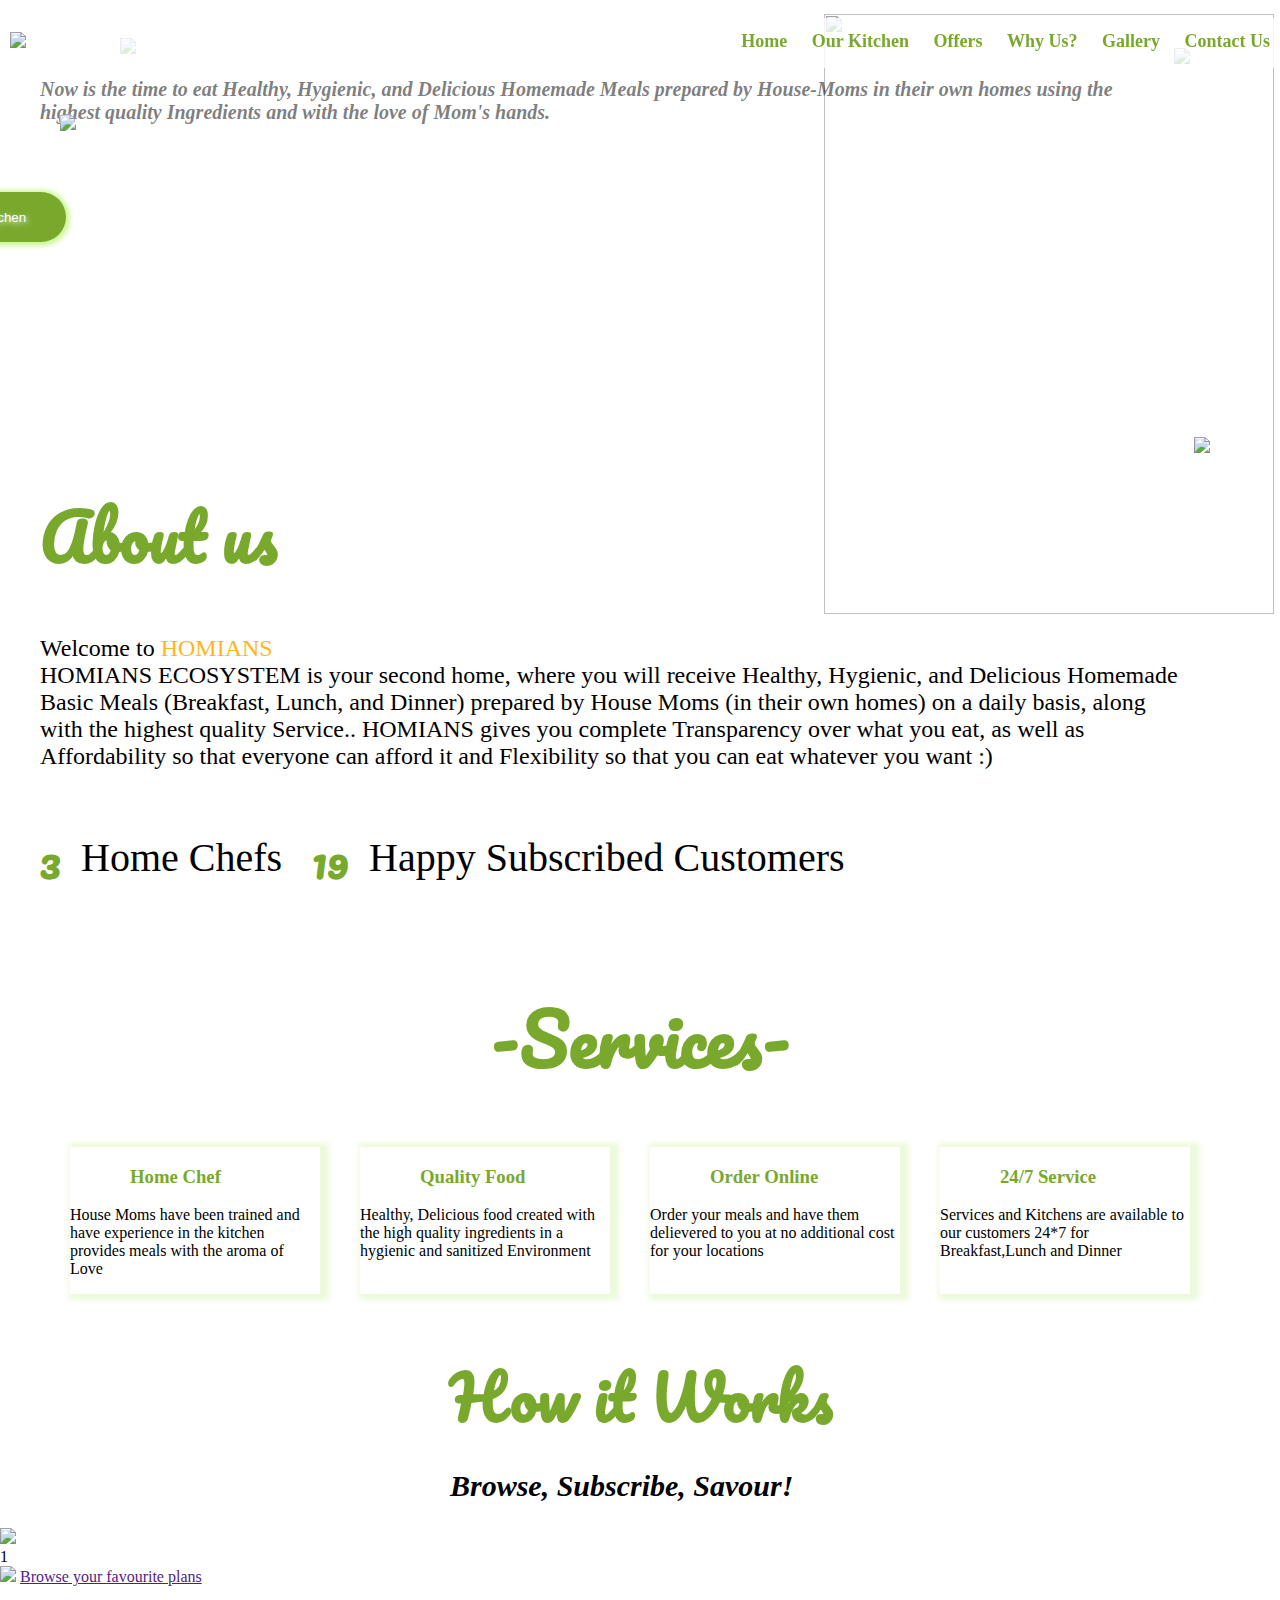
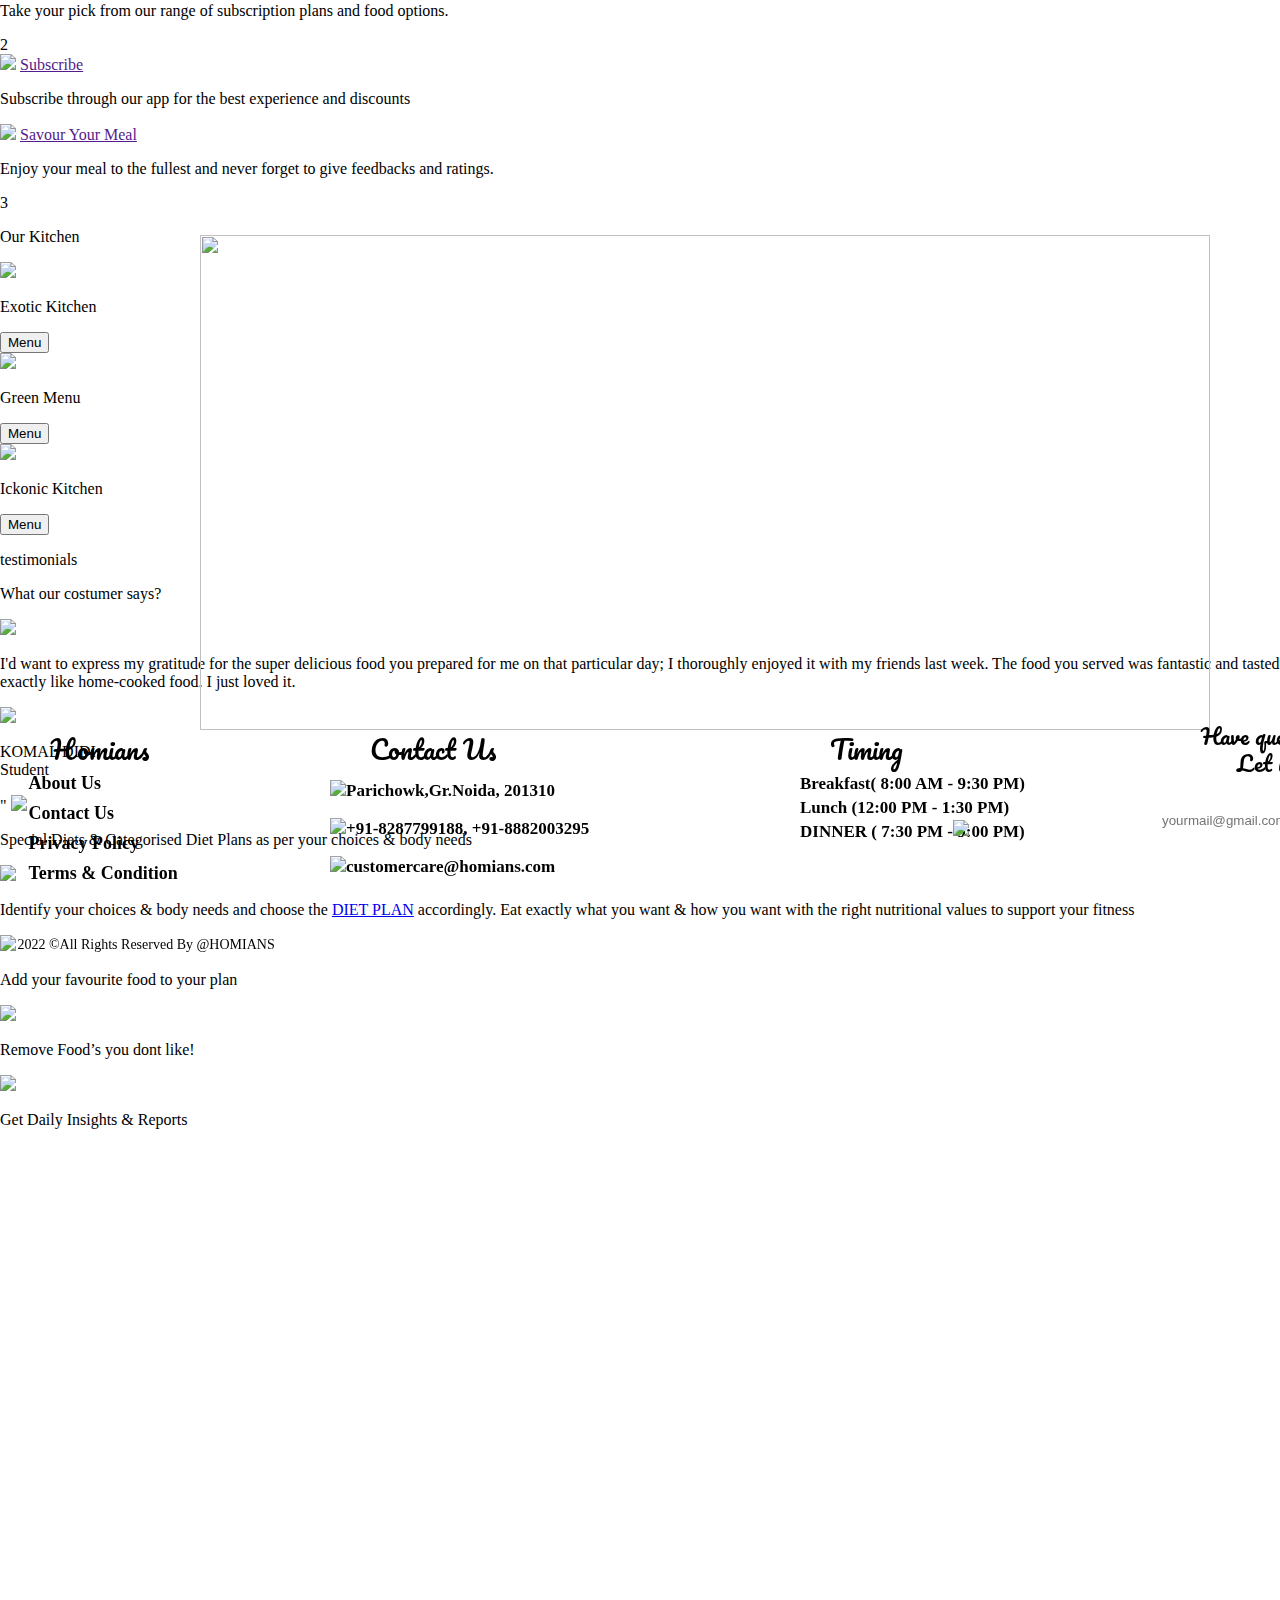
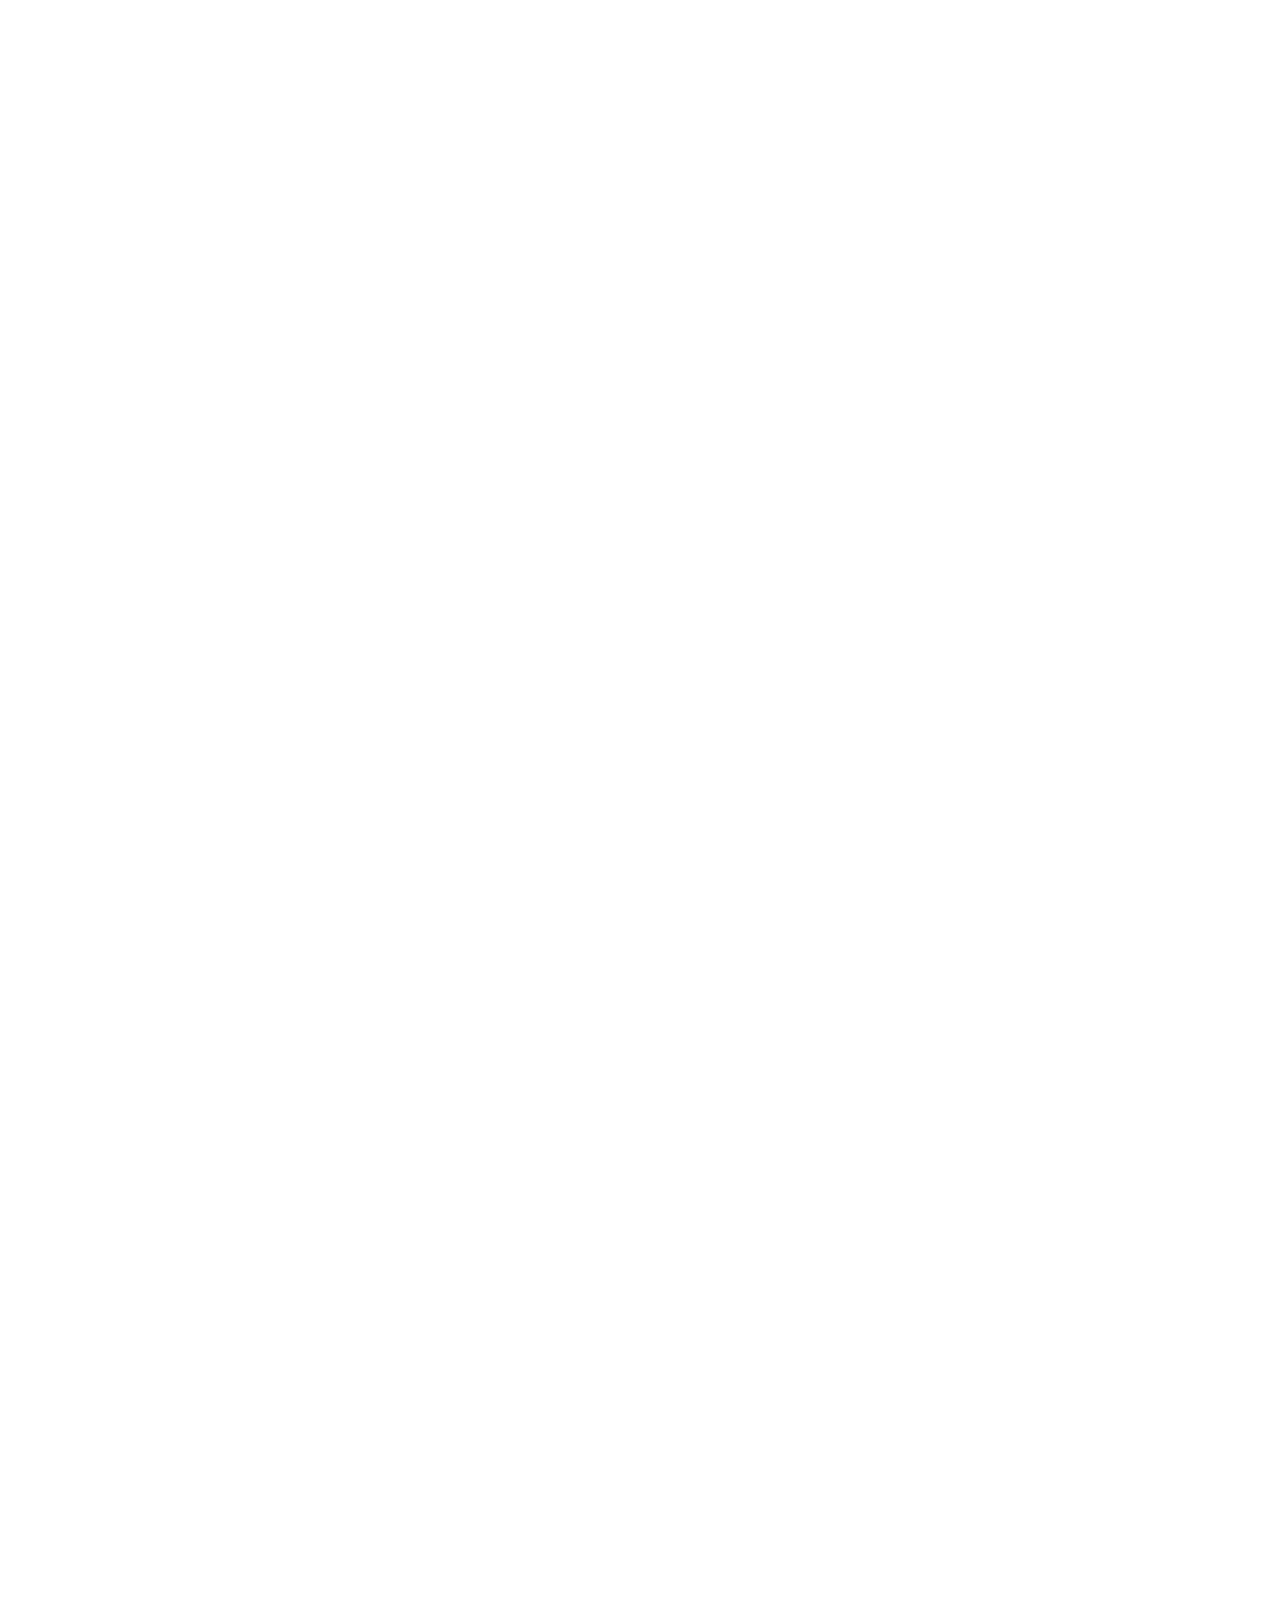
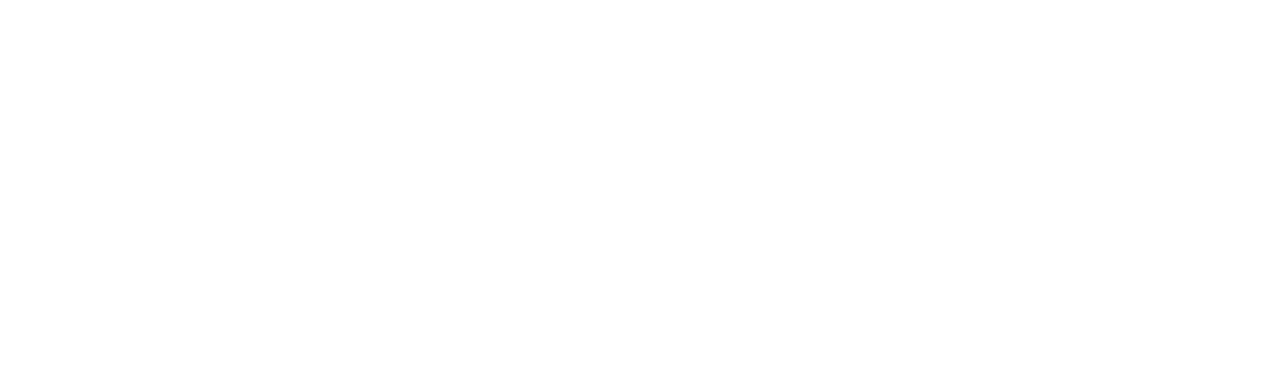
==== index.html @ 50f42006 "Merged gallery and contact us page" ====
<!DOCTYPE html>
<html lang="en">
<head>
    <meta charset="UTF-8">
    <meta http-equiv="X-UA-Compatible" content="IE=edge">
    <meta name="viewport" content="width=device-width, initial-scale=1.0">
    <script src="script.js"></script>
    <link rel="stylesheet" href="style.css">
    <link href='https://fonts.googleapis.com/css?family=Pacifico' rel='stylesheet'>
    
    <title>Document</title>
</head>
<img>
    <div class="nav">
        <input type="checkbox" id="nav-check">
        <div class="nav-header">
          <div class="nav-title">
            <img class="logo" src="https://cdn.discordapp.com/attachments/891025496601661504/963850151984767036/unknown.png"></img>
          </div>
        </div>
        <div class="nav-btn">
          <!-- <label for="nav-check">
            <span></span>
            <span></span>
            <span></span>
          </label> -->
        </div>
        
        <div class="nav-links">
          <a href="index.html" target="">Home</a>
          <a href="" target="">Our Kitchen</a>
          <a href="offer.html" target="">Offers</a>
          <a href="" target="">Why Us?</a>
          <a href="gallery.html" target="">Gallery</a>
          <a href="contact_us.html" target="">Contact Us</a>
        </div>
      </div>
      <div class="parent">
          <div class=""left_child>
          <img class="big_logo" src="https://cdn.discordapp.com/attachments/891025496601661504/963850075828805732/unknown.png"></img>
          <p class="description">Now is the time to eat Healthy, Hygienic, and Delicious Homemade Meals prepared by House-Moms in their own homes using the highest quality Ingredients and with the love of Mom's hands.
        </p>
        <div class="group">
           
          
            <img class="food" src="https://cdn.discordapp.com/attachments/891025496601661504/964005745538510929/unknown.png"></img>
            <button class="btn1">Our Kitchen</button>
        </div>
          </div>
          <div class="right_child">
              
              
              <img class="green_img" src="https://cdn.discordapp.com/attachments/891025496601661504/964016877691097148/unknown.png"></img>
              <img class="rotate" src="https://cdn.discordapp.com/attachments/891025496601661504/964003401044221972/unknown.png" ></img>
            </div>

      </div>
      <div class="about_us">
          <div class="about_us_desc">
              <h1 class="heading_about">About us </h1>
              <p class="about_description">Welcome to <span class="name">HOMIANS</span><br>
                HOMIANS ECOSYSTEM is your second home, where you will receive Healthy, Hygienic, and Delicious Homemade Basic Meals (Breakfast, Lunch, and Dinner) prepared by House Moms (in their own homes) on a daily basis, along with the highest quality Service..
                
                HOMIANS gives you complete Transparency over what you eat, as well as Affordability so that everyone can afford it and Flexibility so that you can eat whatever you want :)</p>
          </div>
          <div class="img_about">
              <img class="image_about" src="https://cdn.discordapp.com/attachments/891025496601661504/964046903027335189/unknown.png"></img>
          </div>
      </div>
      <div class="row">
          <h2 id="count1" class="chef_count">20</h2>
          <p class="chef">Home Chefs</p>

          <h2 id="count2" class="customer_count">200</h2>
          <p class="customer">Happy Subscribed Customers</p>
      </div>
      <div class="row2">
          <h1 class="service">-Services-</h1>
          
      </div>
      <div class="card_parent">
            <div class="card1"> 
                <h3 class="home_chef">Home Chef</h3>
                <p class="home_chef_description">House Moms have been trained and have experience in the kitchen provides meals with the aroma of Love</p>
            </div>
            <div class="card2">
                <h3 class="quality_food">Quality Food</h3>
                <p class="quality_food_description">Healthy, Delicious food created with the high quality ingredients in a hygienic and sanitized Environment</p>
            </div>            
            <div class="card3">
                <h3 class="order_online">Order Online</h3>
                <p class="order_online_description">Order your meals and have them delievered to you at no additional cost for your locations</p>
            </div>            
            <div class="card4">
                <h3 class="services">24/7 Service</h3>
                <p class="quality_food_description">Services and Kitchens are available  to our customers 24*7 for 
                    Breakfast,Lunch and Dinner</p>
            </div>                  
      </div>
      <div class="hello"><h2 class="work">How it Works</h2></div>
      <h2 class="browse">Browse, Subscribe, Savour!</h2>
      <img class="fruit-img" src="https://cdn.discordapp.com/attachments/891025496601661504/964244049169113139/unknown.png"></img>
      <div class="rectangle10">
        
          <div class="ellipse1"><span class="one">1</span></div>
          
          <img class="rect1-img" src="https://cdn.discordapp.com/attachments/891025496601661504/964245580786311228/unknown.png"></img> 
          <a  href='' class="fav-plans">Browse your favourite plans</a>
          <p class="fav-plans-para">Take your pick from our range of subscription plans and food options.</p>
      </div>
      <div class="rectangle11">
        
        <div class="ellipse2"><span class="two">2</span></div>
        <img class="rect1-img" src="https://cdn.discordapp.com/attachments/891025496601661504/964252085447180298/unknown.png"></img> 
        <a  href='' class="fav-plans">Subscribe</a>
        <p class="fav-plans-para">Subscribe through our app for the best experience and discounts</p>
    </div>
    <div class="rectangle12">
      <img class="rect1-img" src="https://cdn.discordapp.com/attachments/891025496601661504/964199129142140968/unknown.png"></img> 
      <a  href='' class="fav-plans">Savour Your Meal</a>
      <p class="fav-plans-para">Enjoy your meal to the fullest and never forget to give feedbacks and ratings.</p>
      <div class="ellipse3"><span class="three">3</span></div>
    
  </div>
    
</div>
    <div class="kit">
      <div class="heading_kit">
        <p>Our Kitchen</p>
    </div>
     <div class="rectangle15">
      <img class='rect15-img' src="https://cdn.discordapp.com/attachments/891025496601661504/964583528207626330/unknown.png"> </img>
      <p class="rect-abt">Exotic Kitchen</p>
      <button class="menu-bt"><span>Menu</span> </button>
    
    </div>
    <div class="rectangle16">
      <img class='rect15-img' src="https://cdn.discordapp.com/attachments/891025496601661504/964587311255945286/unknown.png"> </img>
      <p class="rect-abt">Green Menu</p>
      <button class="menu-bt"><span>Menu</span> </button>
    </div>
    <div class="rectangle17">
      <img class='rect15-img' src="https://cdn.discordapp.com/attachments/891025496601661504/964587683399741500/unknown.png"> </img>
      <p class="rect-abt">Ickonic Kitchen</p>
      <button class="menu-bt"><span>Menu</span> </button>
    </div>
    <p class="testimonials">testimonials</p>
    <p class="reviews">What our costumer says?</p>
    <img class="half__img1" src="https://cdn.discordapp.com/attachments/891025496601661504/966757407197921311/unknown.png"></img> 

    <span class="review__box1">
      <!-- hello -->
  </span>
    <span class="review__box2">
      <p class="review1">I'd want to express my gratitude for the super delicious food you prepared for me on that particular day; I thoroughly enjoyed it with my friends last week. The food you served was fantastic and tasted exactly like home-cooked  food. I just loved it.</p>
      <img class="costumer__img" src="https://cdn.discordapp.com/attachments/891025496601661504/966770820645027930/unknown.png"></img> 
      <p class="customer__name">KOMAL DIDI <br>
      <span class="designation__customer"> Student</span>
      </p>
  </span>
  <span class="review__inside">"</span>
    <img class="half__img2" src="https://cdn.discordapp.com/attachments/891025496601661504/966760125241131111/unknown.png"></img> 
    <div class="row__pu">
      <p class="special_diet">Special Diets & 
        Categorised Diet Plans as per your choices & body needs
        
         </p>
         
         <img class="mohit__skipping" src="https://cdn.discordapp.com/attachments/891025496601661504/966777775556018206/unknown.png"></img> 
        </div>
    </div>
    <p class="special_diet_content">
      Identify your choices & body needs and choose the <a href="www.google.com">DIET PLAN</a> accordingly. Eat exactly what you want & how you want with the right nutritional values to support your fitness 
      
     </p>
     <div class="special__diet__boxes">
    <div class="fav__box">
      <img class="favbox__img" src="https://cdn.discordapp.com/attachments/891025496601661504/966792538235219978/unknown.png"></img> 
      <p class="favbox_para">Add your favourite food to your plan</p>
    </div>
    <div class="fav__box">
      <img class="favbox__img" src="https://cdn.discordapp.com/attachments/891025496601661504/966795696336429127/unknown.png"></img> 
      <p class="favbox_para">Remove Food’s you dont like!</p>
    </div>
    <div class="fav__box">
      <img class="favbox__img" src="https://cdn.discordapp.com/attachments/891025496601661504/966795629252706394/unknown.png"></img> 
      <p class="favbox_para">Get Daily 
        Insights &
        Reports</p>
    </div>
  </div>




  <div class="footer">
    <div class="footer_back">
      <img class="footer_img" src="https://cdn.discordapp.com/attachments/891025496601661504/964926844958834688/Group_18.png"></img>
      <span><p class="asd">Homians</p></span>
      
      <span><p class="qwe"> About Us<br>
        Contact Us<br>
        Privacy Policy<br>
        Terms & Condition</p>
      </span> 
      


      <span><p class="niet">Contact Us</p></span>
      <span><p class="nit"><img src="https://img.icons8.com/material-sharp/24/000000/marker.png"/>Parichowk,Gr.Noida, 201310<br>
        <img src="https://img.icons8.com/ios-glyphs/30/000000/phone--v1.png"/>+91-8287799188, +91-8882003295<br>
        <img src="https://img.icons8.com/material/24/000000/mail.png"/>customercare@homians.com </p><span>
          
        <span><p class="nie">Timing</p></span>
          <span><p class="ni"> Breakfast( 8:00 AM - 9:30 PM)<br>
            
            Lunch
            (12:00 PM - 1:30 PM)<br>
            DINNER
           ( 7:30 PM - 9:00 PM)<br>
             </p><span>
           
              
              <span><p class="rawat">Have questions in mind?
                Let us help you!</p></span>

        <div  class="nivesh">
          <input class='harsh' type="text" placeholder="yourmail@gmail.com">
          </input>
        <button class="rat">Send</button>
        </div>
        <img class="devesh" src="https://cdn.discordapp.com/attachments/891025496601661504/966749817147629608/unknown.png"> </img>
    </div>
    <div class="mohit">
    <p>2022 ©All Rights Reserved By @HOMIANS</p></div>
    
  </div>
    
</body>
</html>
---- style.css ----
* {
    box-sizing: border-box;
  }
  
  body {
    margin: 0px;
    font-family: 'segoe ui';
  }
  .logo{
      height: 40px;
  }
  
  .nav {
    background: rgba(255, 255, 255, 0.8);

    position: fixed;
    height: 50px;
    width: 100%;
    /* background-color: transparent; */
    /* position: relative; */
  }
  
  .nav > .nav-header {
    display: inline;
  }
  
  .nav > .nav-header > .nav-title {
    display: inline-block;
    font-size: 22px;
    color: #78A92D;
    padding: 10px 10px 10px 10px;
  }
  
  .nav > .nav-btn {
    display: none;
  }
  
  .nav > .nav-links {
    display: inline;
    float: right;
    font-size: 18px;
    font-weight: 600;
  }
  
  .nav > .nav-links > a {
    display: inline-block;
    padding: 13px 10px 13px 10px;
    text-decoration: none;
    color: #78A92D;
    
  }
  
  /* .nav > .nav-links > a:hover {
    background-color: rgba(0, 0, 0, 0.3);
  } */
  
  .nav > #nav-check {
    display: none;
  }
  
  @media (max-width:600px) {
    .nav > .nav-btn {
      display: inline-block;
      position: absolute;
      right: 0px;
      top: 0px;
    }
    .nav > .nav-btn > label {
      display: inline-block;
      width: 50px;
      height: 50px;
      padding: 13px;
    }
    .nav > .nav-btn > label:hover,.nav  #nav-check:checked ~ .nav-btn > label {
      background-color: rgba(0, 0, 0, 0.3);
    }
    .nav > .nav-btn > label > span {
      display: block;
      width: 25px;
      height: 10px;
      border-top: 2px solid rgb(207, 150, 150);
    }
    .nav > .nav-links {
      position: absolute;
      display: block;
      width: 100%;
      background-color: #ffffff;
      height: 0px;
      transition: all 0.3s ease-in;
      overflow-y: hidden;
      top: 50px;
      left: 0px;
    }
    .nav > .nav-links > a {
      display: block;
      width: 100%;
    }
    .nav > #nav-check:not(:checked) ~ .nav-links {
      height: 0px;
    }
    .nav > #nav-check:checked ~ .nav-links {
      height: calc(43vh - 50px);
      overflow-y: auto;
    }
  }


  .parent{
      display: flex;
  }
  .big_logo{
      height: 214px;
      margin-top: 20px;
      margin-left: 120px;
  }
  .description{
      color: rgba(0, 0, 0, 0.52);
      font-style: italic;
      font-weight: 700;
      font-size: 20px;
      text-align: left;
      margin-left: 40px;
  }
  .rotate{
      margin-right: 90px;
      height: 500px;
      animation: imgRotate 30s linear infinite;
      margin-top: 30px;
      
  }
  .btn1{
      margin-top: 78px;
      height: 50px;
      top:5rem;
      color: #ffffff;
      background-color: #78a92d;
      width: 150px;
      margin-left: -170px;
      border-radius: 28px;
      
      text-shadow: 2px 2px 5px rgb(241, 239, 239);
      border-width: 0px;
      box-shadow: 1px 1px 5px 3px #d0f599;
   
  }

  

  .green_img{
      height: 600px;
      position: absolute;
      /* margin-right:-70% ; */
      width: 450px;
left: 64.4%;
/* right: -12.2%; */
top: 1.58%;
bottom: 87.83%;
z-index: -1;

/* transform: matrix(0.98, -0.33, -0.18, 0.95, 0, 0); */
      
  }
  .group{
      display: flex;
      margin-top: -30px;
  }
  .food{
    transform: rotate(-3.9deg);

      height: 323px;
      margin-left: 70px;
  }
.about_us{
    display: flex;
}
.heading_about{
    /* font-family: pacifico; */
    font-family: 'Pacifico';
    font-size: 64px;
    color: #78A92D;
}
.about_us_desc{
    margin-left: 40px;
    font-family: "Century Gothic";
}
.image_about{
    height: 470px;
    margin-right: 70px;
}
.about_description{
    font-family: "poppins";
    font-size: 24px;
    color: #000000;
    font-weight: 500;
}
@keyframes imgRotate {
    100% {
        transform: rotate(360deg);
    }
}
.row{
    display: flex;
    
}
.chef_count{
    font-family: 'Pacifico';
    color: #78A92D;
    font-size: 40px;
    margin-left: 40px;
}
.chef{
    font-size: 40px;
    margin-left: 20px;
    /* font-family:'Gill Sans', 'Gill Sans MT', Calibri, 'Trebuchet MS', sans-serif; */
    font-family: "Comic Sans MS";
}
.customer_count{
    font-family: 'pacifico';
    color: #78A92D;
    font-size: 40px;
    margin-left: 30px;
    
}
.customer{
    font-size: 40px;
    font-family: "Comic Sans MS";
    margin-left: 20px;
    /* font-family:'Gill Sans', 'Gill Sans MT', Calibri, 'Trebuchet MS', sans-serif; */
}
.service{
    font-family: 'pacifico';
    color: #78A92D;
    font-size: 70px;
    text-align: center;
}
.name{
    color: #FFB61D;
    font-weight: 500;
}
.card1{
    box-shadow: 4px 1px 6px 5px #ecf9da;
    width: 250px;
    margin-left: 70px;
}
.card_parent{
    display: flex;
}
.card2{
    
    box-shadow: 4px 1px 6px 5px #ecf9da;
    width: 250px;
    margin-left: 40px;
}
.card3{
    width: 250px;
    margin-left: 40px;
    box-shadow: 4px 1px 6px 5px #ecf9da;
}
.card4{
    width: 250px;
    margin-left: 40px;
    box-shadow: 4px 1px 6px 5px #ecf9da;

}
.order_online{
    color: #78A92D;
    margin-left: 60px;
    
}
.services{
    color: #78A92D;
    align-items: center;
    margin-left: 60px;
}
.quality_food{
    color: #78A92D;
    margin-left: 60px;

}
.home_chef{
    color: #78A92D;
    margin-left: 60px;
}
.work{
    font-family:'Pacifico';
    color: #78A92D;
    font-size: 60px;
    margin-left: 450px;
}
.hello{
    align-items: center;
}
.browse{
    font-style: italic;
    color: #000000;
    font-size: 30px;
    margin-top: -30px;
    margin-left: 450px;
}


/* section for offer      */
.offer{
  display: flex;
  background: url("https://cdn.discordapp.com/attachments/891025496601661504/964410668449165363/unknown.png") NO-REPEAT center ; 
  height: 640px;
  color: #fff;
  width: 1500px;
  background-size: cover;
  top: -1000px;
  font-family: 'Ubuntu', sans-serif;
}




.banner1_img{
  position: absolute;
width: 300px;
height: 300px;
left: 600px;
top: 99px;
}
.banner2_img{
  position: absolute;
  width: 300px;
  height: 300px;
  left: 98px;
  top: 202px;
  
  
}
.banner3_img{
  position: absolute;
  width: 300px;
  height: 300px;
  left: 1185.56px;
  top: 339px;
  transform: rotate(7.96deg);
}
.offer_content{
  top: 600px;
  text-align: center;
  color:orangered;
  font-size: larger;
  font-weight: 500;
  font-style: oblique;
} 
.refer{
position: absolute;
width: 527px;
height: 209px;
left:500px;
top: 304px;
right:-500px;

font-family: 'Poppins';
font-style: normal;
font-weight: 700;
font-size: 41px;
line-height: 158%;
/* or 65px */

text-align: center;
letter-spacing: 0.08em;

color: #FEA116;
  

}
.gree{
  color:#78A92D;
}
.niv{
  position: absolute;
width: 226px;
height: 45px;
left: 650px;
top: 546px;
border-radius: 20px;
border: 0px;
font-family: 'Poppins';
font-style: normal;
font-weight: 700;
font-size: 24px;
line-height: 158%;
/* or 38px */

text-align: center;
letter-spacing: 0.08em;

color: #000000;
}
.book{
  display: flex;
}
.left_img{
  position: absolute;
width: 512px;
height: 512px;
left: 85px;
top: 698px;
}
.book_subs{
  position: absolute;
width: 527px;
height: 323px;
left: 800px;
top: 810px;

font-family: 'Poppins';
font-style: italic;
font-weight: 700;
font-size: 41px;
line-height: 158%;
/* or 65px */

text-align: center;
letter-spacing: 0.08em;

color: #78A92D;
}





/*#################### our gallery ###############################*/

.txt_ord{
  left: 1300px;
  /* margin-top: 28px !important; */
  margin-left: 10px;
}
.ord{
  /* margin-top: 30px; */
  border-radius: 20px;
  color: #FFFFFF;
  background-color: rgba(220, 15, 61, 1);
  border: 1px solid rgba(220, 15, 61, 1);
  z-index: 1;
  position: fixed;
width: 110px;
height: 38px;
left: 1390px;
top: 360px;
transform-origin: 0 0;
transform: rotate(90deg);
}

.img1{
  z-index: 1;
  display: flex;
flex-direction: column;
align-items: flex-start;
padding: 0px;

position: fixed;
/* width: 70px; */
/* height: 226px; */
right: 128px;
top: 490px;

}

.img2{
  z-index: 1;
  display: flex;
flex-direction: column;
align-items: flex-start;
padding: 0px;

position: fixed;
/* width: 70px; */
/* height: 226px; */
right: 128px;
top: 545px;

}

.img3{
  z-index: 1;
  display: flex;
flex-direction: column;
align-items: flex-start;
padding: 0px;

position:fixed;
/* width: 70px; */
/* height: 226px; */
right: 128px;
top: 600px;

}




.head{
  color: rgba(120, 169, 45, 1);
  font-family: Pacifico;
  font-size: 64px;
  /* margin-top: 30px !important; */
  /* text-align: center; */
  /* top: 50% !important; */
}



.heading_gallery{
  text-align: center;
  /* margin-top: 90px; */
}


.box_gallery{
  z-index: -1;
  position: absolute;
width: 1228px;
height: 1430px;
left: 150px;
top: 198px;

background: #FFFFFF;
box-shadow: 0px 0px 32px -3px rgba(0, 0, 0, 0.25);
border-radius: 23px;
}


.grid-container{
  /* display: grid; */
  /* margin-bottom: 40px; */
  display: grid;
  grid: 20px;
  display: flex;
  flex-direction: row;
}

.set1{
  display: flex;
  flex-direction: column ;
  /* flex-direction: row; */
}


.set2{
  display: flex;
  flex-direction: column ;
}


.set3{
  display: flex;
  flex-direction: column ;
}




.imgg{
  /* position: fixed; */
  margin-left: 42px;
  margin-top: 50px;
  margin-right: 10px;
  width: 344px;
height: 285px;
border-radius: 18px;
}




/* ##############footer################################### */


.footer_back{
  /* display: flex; */
 background: url("https://cdn.discordapp.com/attachments/891025496601661504/964539628684185620/unknown.png") NO-REPEAT center ; 
  height: 683px;
  color: rgb(26, 2, 2);
  width: 1519px;
  background-size: cover;
  margin-top: 1762px;
  
  font-family: 'Ubuntu', sans-serif;
  
}

.footer_img{
position: absolute;
width: 1010px;
height: 494.69px;
left: 200.46px;
top: 1835px;

}

.asd{
position: absolute;
width: 99px;
height: 46px;
left: 51.46px;
top: 2300px;

font-family: 'Pacifico';
font-style: normal;
font-weight: 400;
font-size: 26px;
line-height: 46px;
/* identical to box height */
color: #000000;



}
.qwe{
position: absolute;
width: 204px;
height: 122px;
left: 28.46px;
top: 2350px;

font-family: 'Poppins';
font-style: normal;
font-weight: 500;
font-size: 18px;
line-height: 30px;
font-weight: 600;

color: #000000;

}
.niet{
position: absolute;
width: 126px;
height: 46px;
left: 370px;
top: 2300px;

font-family: 'Pacifico';
font-style: normal;
font-weight: 400;
font-size: 26px;
line-height: 46px;
/* identical to box height */


color: black;
}



.txt1{
  /* top:20px !important; */
  display: flex;
  margin-top: -29px;
  margin-left: 36px;
}
.txt2{
  display: flex;
  margin-top: -33px;
  margin-left: 36px;

}
.txt3{
  display: flex;
  margin-top: -30px;
  margin-left: 36px;

}

.mes{
  display: flex;
}

.loc{
  /* top:90px !important; */
  /* margin-top: 30px; */
  display: flex;
  
  
}

.call{
  display: flex;
  

}
.nit{
  list-style: none;
position: absolute;
width: 343px;
height: 114px;
left: 330px;
top: 2355px;

font-family: 'Poppins';
font-style: normal;
font-weight: 600;
font-size: 17px;
line-height: 38px;

color: #000000;

}
.nie{
position: absolute;
width: 75px;
height: 46px;
left: 830px;
top: 2300px;

font-family: 'Pacifico';
font-style: normal;
font-weight: 400;
font-size: 26px;
line-height: 46px;
/* identical to box height */


color: #000000;

}
.ni{
  list-style: none;
position: absolute;
width: 169x;
height: 185px;
left: 800px;
top: 2355px;
font-size: 17px;
font-family: 'Poppins';
font-style: normal;
font-weight: 600;
/* font-size: 15.4px; */
line-height: 24px;

color: #000000;

}

.rawat{
position: absolute;
width: 221px;
height: 54px;
left: 990.46px;
top: 2300px;
left: 1200px;
font-family: 'Pacifico';
font-style: normal;
font-weight: 400;
font-size: 22px;
line-height: 27px;
text-align: center;

color: #000000;


}
.nivesh{
position: absolute;
width: 329px;
height: 40px;
left: 1150px;
top: 2400px;

background: rgba(255, 255, 255, 0.4);
border-radius: 23px;
}
.rat{
position: absolute;
width: 60px;
height: 30px;
left: 260px;
top: 2550 px;
margin-top: 5px;
font-family: 'Poppins';
font-style: normal;
font-weight: 400;
font-size: 16px;
line-height: 105.58%;
/* identical to box height, or 17px */
border: 0px;
text-align: center;
border-radius: 23px;
color: #efe8e8;
background-color: #78a92d;

}
.harsh{
margin-top: 5px;
margin-left: 10px;
border: 0px;
background-color: transparent;
height: 30px;
width: 249px;
}

.devesh{
position: absolute;
left: 74.49%;
right: 2.39%;
top: 2420px;
bottom: 2.97%;
height: 100px;

}
.mohit{
position: absolute;
width: 286px;
height: 25px;
left: 17.46px;
top: 2520px;

font-family: 'Poppins';
font-style: normal;
font-weight: 500;
font-size: 14px;
line-height: 21px;
/* identical to box height */


color: #000000;
}

/* .ui{
position: absolute;
width: 24px;
height: 24px;
left: 307.46px;
top: 20px;

} */

.rupee_{
/* position: absolute; */
position: absolute;
width: 82.58px;
height: 82.83px;
margin-left:790px;
/* background: url(.png); */
transform: rotate(-18.94deg);
top: 800px;
}

.rag{
display: flex;
}
.nive{
position: absolute;
width: 527px;
height: 323px;
left: 94px;
top: 1280px;

font-family: 'Poppins';
font-style: italic;
font-weight: 700;
font-size: 41px;
line-height: 158%;
/* or 65px */

text-align: center;
letter-spacing: 0.08em;

color: #78A92D;
}
.uty{
color: #000000;
}
.aryan{
position: absolute;
width: 554px;
height: 466px;
left: 750px;
top: 1300px;
}

/* .footer{
margin-top: 1000px;
} */
.offer_back{
position: absolute;
width: 595px;
height: 46px;
left: 15px;
top: -30px;

font-family: 'Poppins';
font-style: normal;
font-weight: 700;
font-size: 32px;
line-height: 158%;
/* or 51px */

text-align: center;
letter-spacing: 0.08em;

color: #CF2129;

}
.order_your{
position: absolute;
width: 617px;
height: 46px;
left: 450px;
top: 72px;


background: rgba(255, 255, 255, 0.35);
border-radius: 28px;
}












/*############### media query ######## */

@media only screen and (max-width: 600px) {
  .head{
    /* margin-top: 50px; */
    font-size: 48px;
    top:5%;
  }

  .box_gallery{
    margin-left: -131px;
    width: 350px;
    height: 4100px;
    z-index: -1;
  }

  .grid-container{
    /* margin-left: 15px !important; */
    display: flex;
    flex-direction: column;
  }

  .imgg{
    margin-left: 34px;
    width: 80%;
  }

  .footer_img{
    display: none;
  }

  .Homians{
    margin-top: 110% !important;
    


  }
.asd{
  margin-top: 157rem;
  margin-left: -20px;

}

.niet{
  margin-top: 170rem;
  margin-left: -340px !important;
}


.nit{
  margin-top: 170rem;
  margin-left: -340px !important;

}

.qwe{
  margin-top: 157rem !important;
  margin-left:-20px ;
  list-style:square;
}

.devesh{
  margin-top: 140rem;
  margin-left: -260px;


}

.mohit{
  margin-top: 186rem;
  margin-left: 25px;
  font-weight: 600;
}

  .footer_back{
    margin-top:263rem !important;
    width: 394px !important;
    height: 1200px;
    /* top: 9999px; */
    

  }


  .nie{
    margin-top: 183rem;
    margin-left: -800px !important;
  
  }
  .question{
    display: none;
  }

  .nivesh{
    display: none;
  }


  .ni{
    margin-top: 183rem;
    margin-left: -800px !important;

  }
  .qwe{
    margin-top: 500px;
  }

  .ord{
    position: fixed;
    left: 384px;
  }

  .img1{
    position: fixed;
    left: 349px;
    z-index: 2;

  }
  
  .img2{
    position: fixed;
    left: 349px;
    /* z-index: -1; */
  }


  .img3{

    position: fixed;
    left: 349px;
    /* z-index: -1; */
  }

}
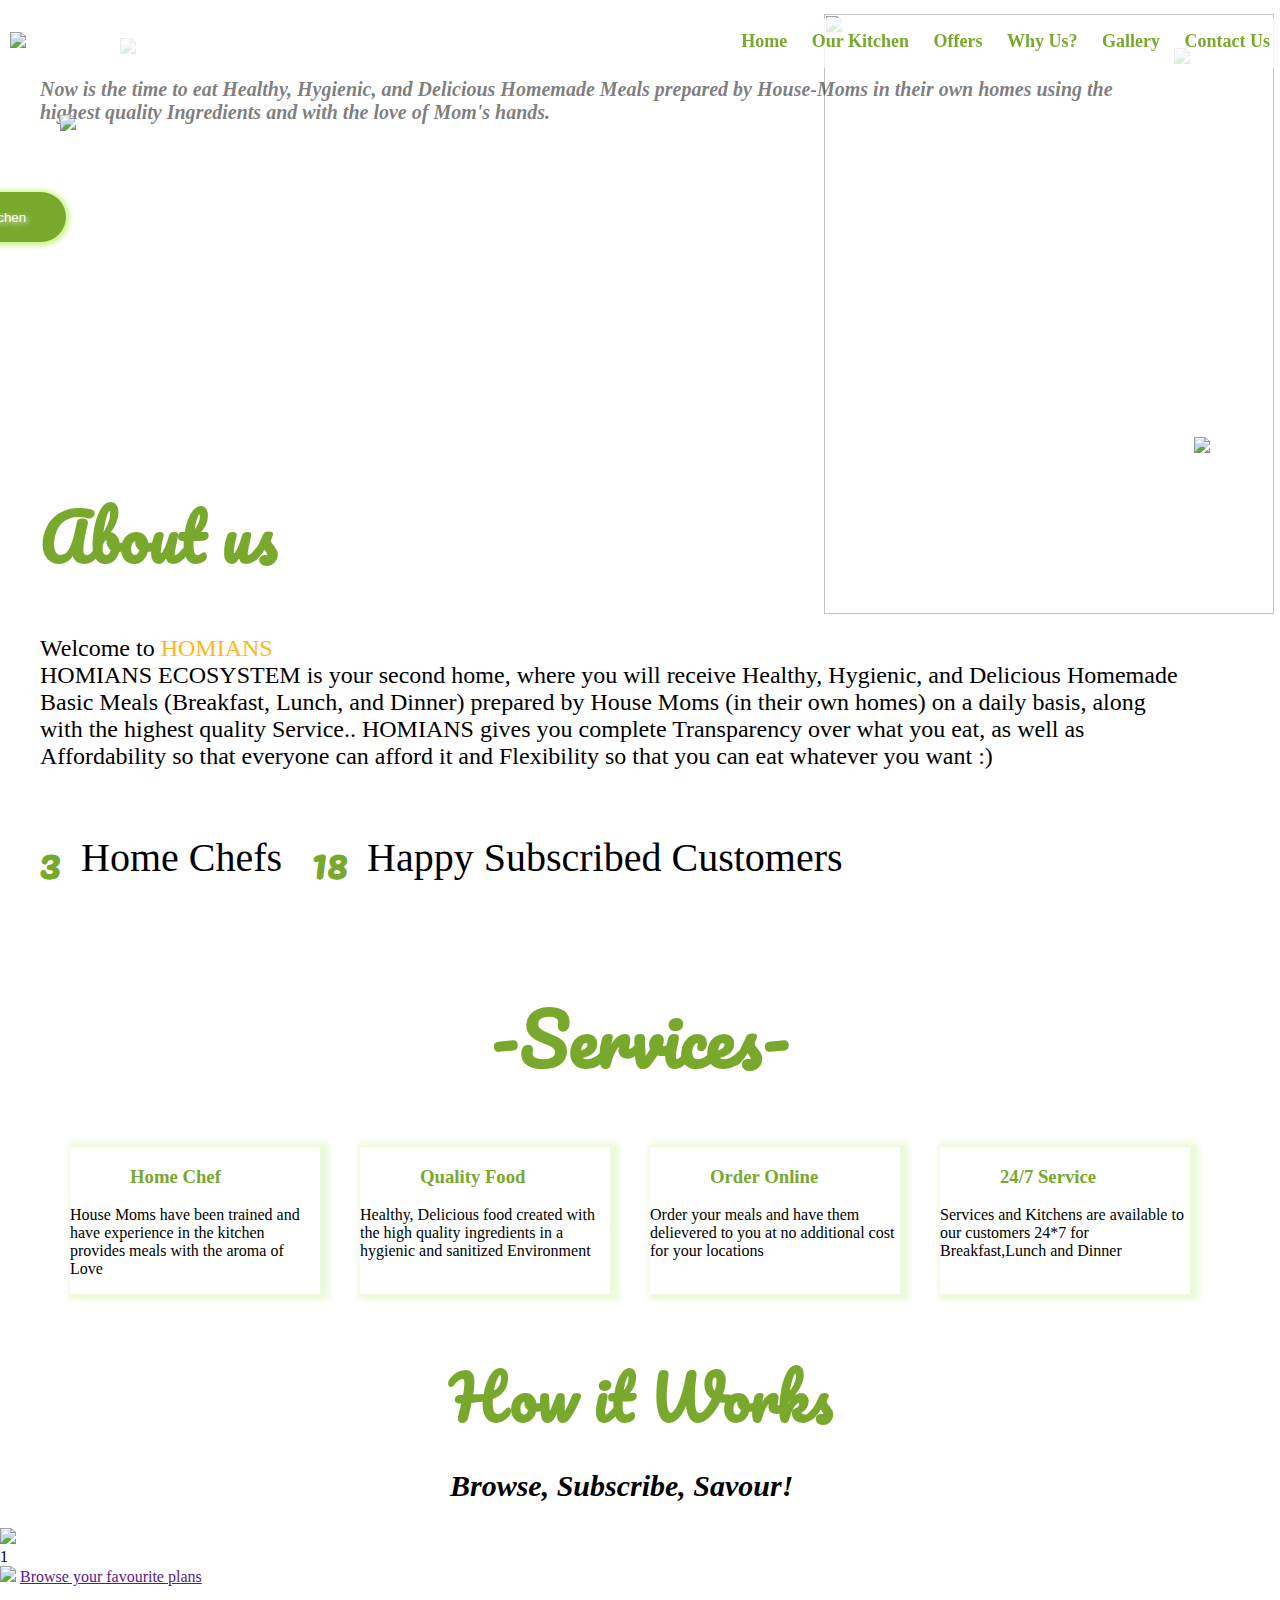
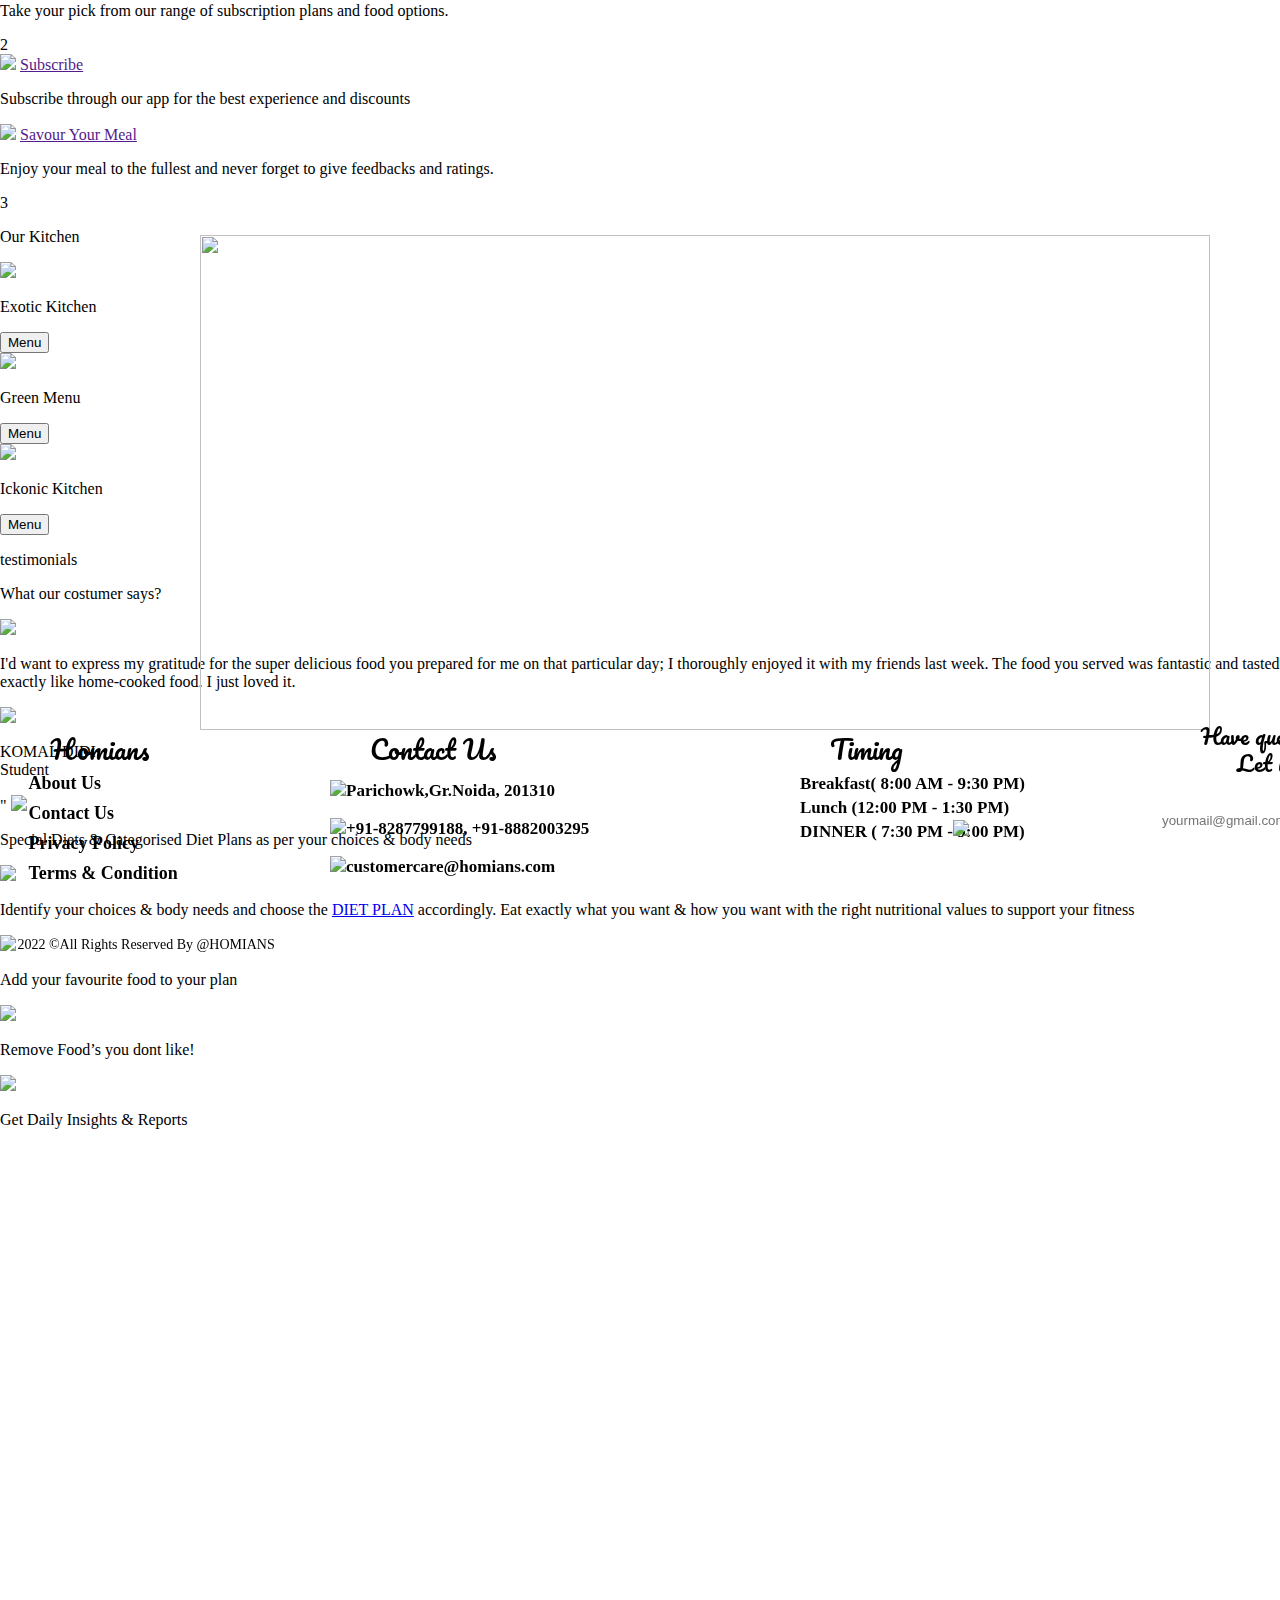
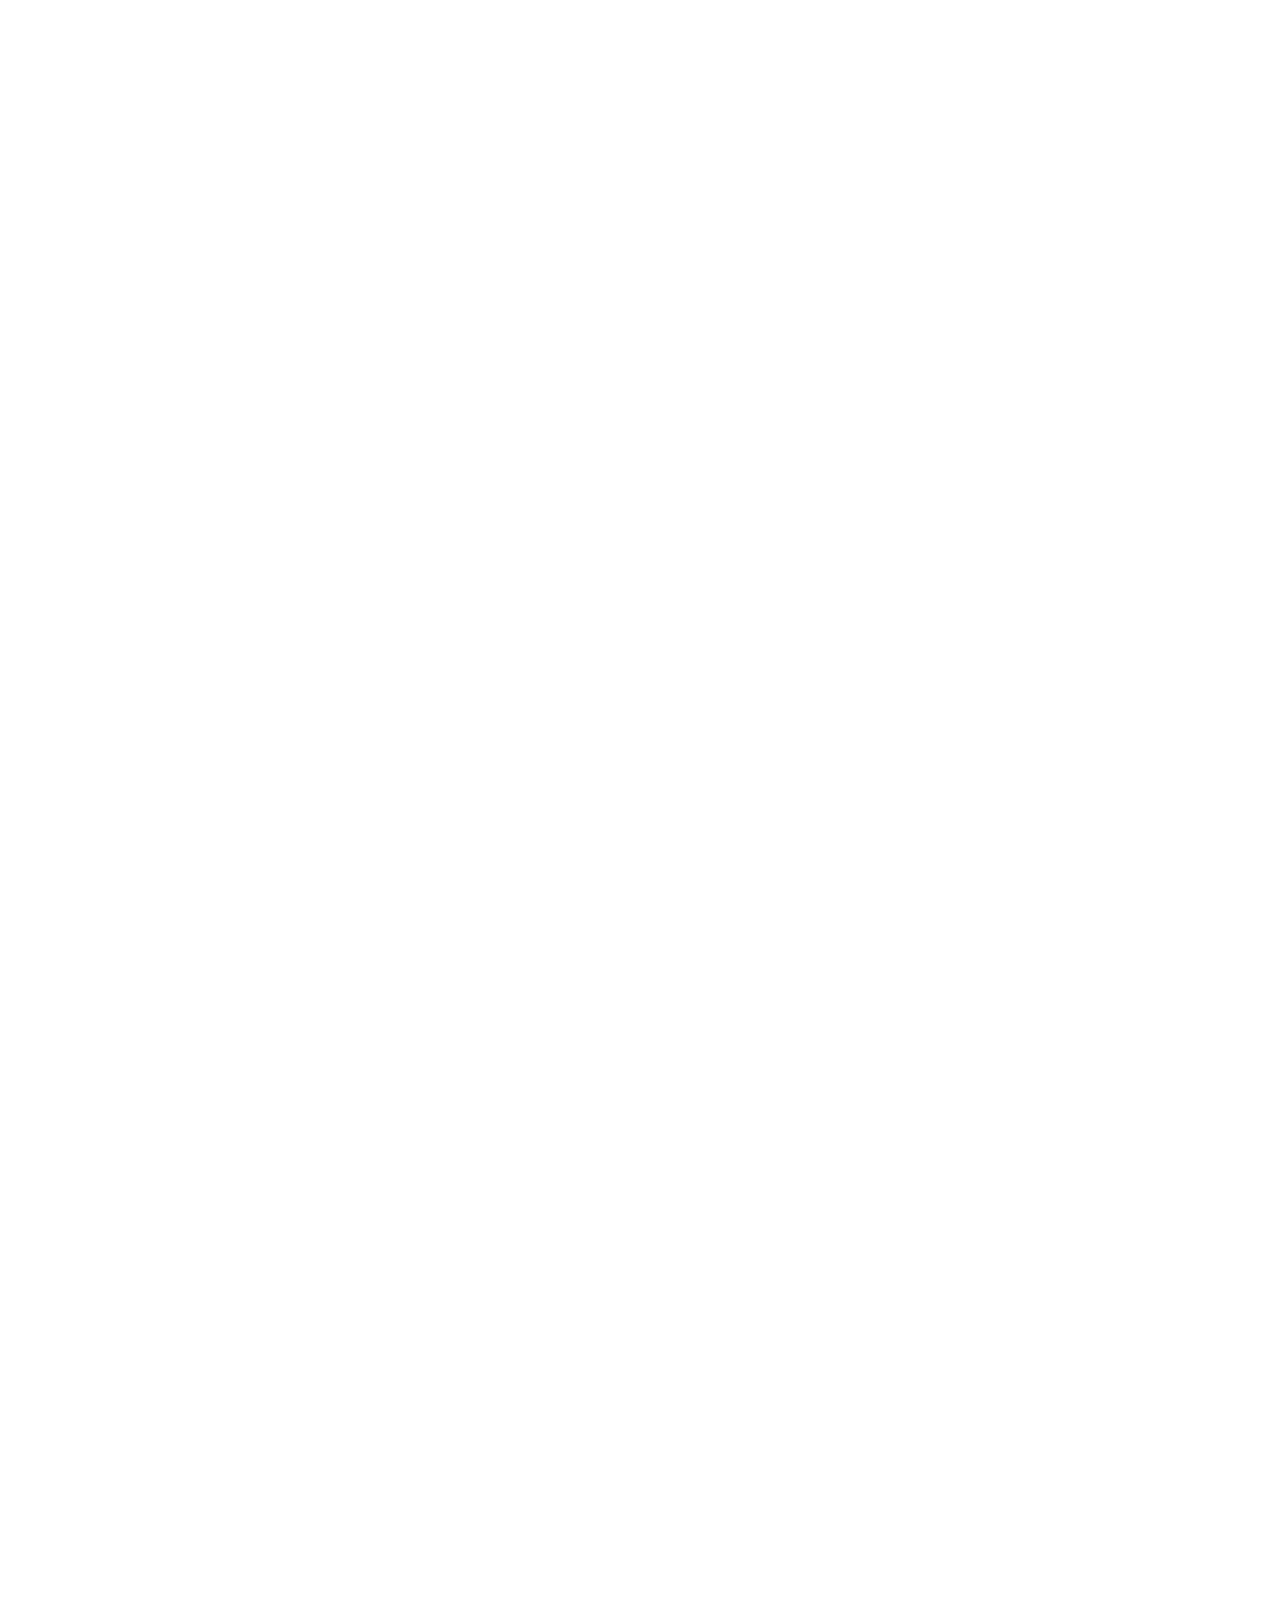
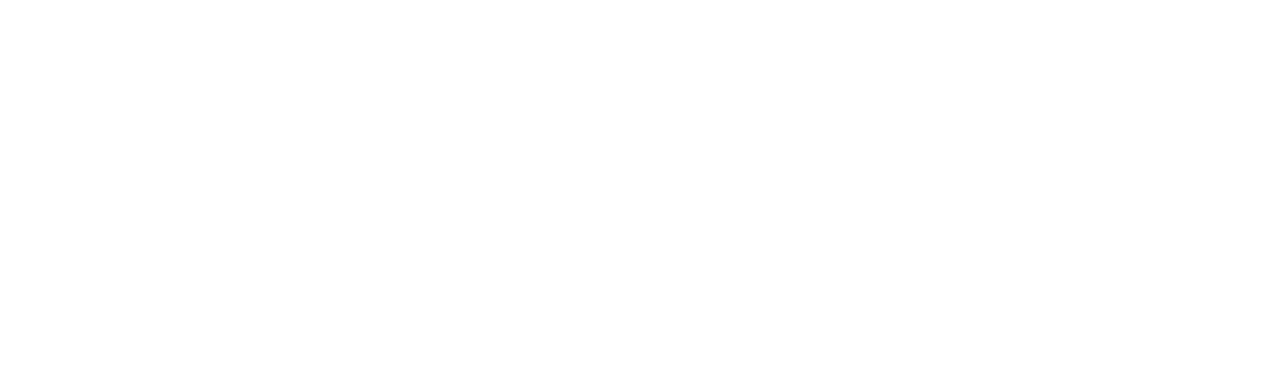
==== commit 2f63bb92: "new commit" ====
--- a/index.html
+++ b/index.html
@@ -29,7 +29,7 @@
         <div class="nav-links">
           <a href="index.html" target="">Home</a>
           <a href="" target="">Our Kitchen</a>
-          <a href="offer.html" target="">Offers</a>
+          <a href="offers.html" target="">Offers</a>
           <a href="" target="">Why Us?</a>
           <a href="gallery.html" target="">Gallery</a>
           <a href="contact_us.html" target="">Contact Us</a>
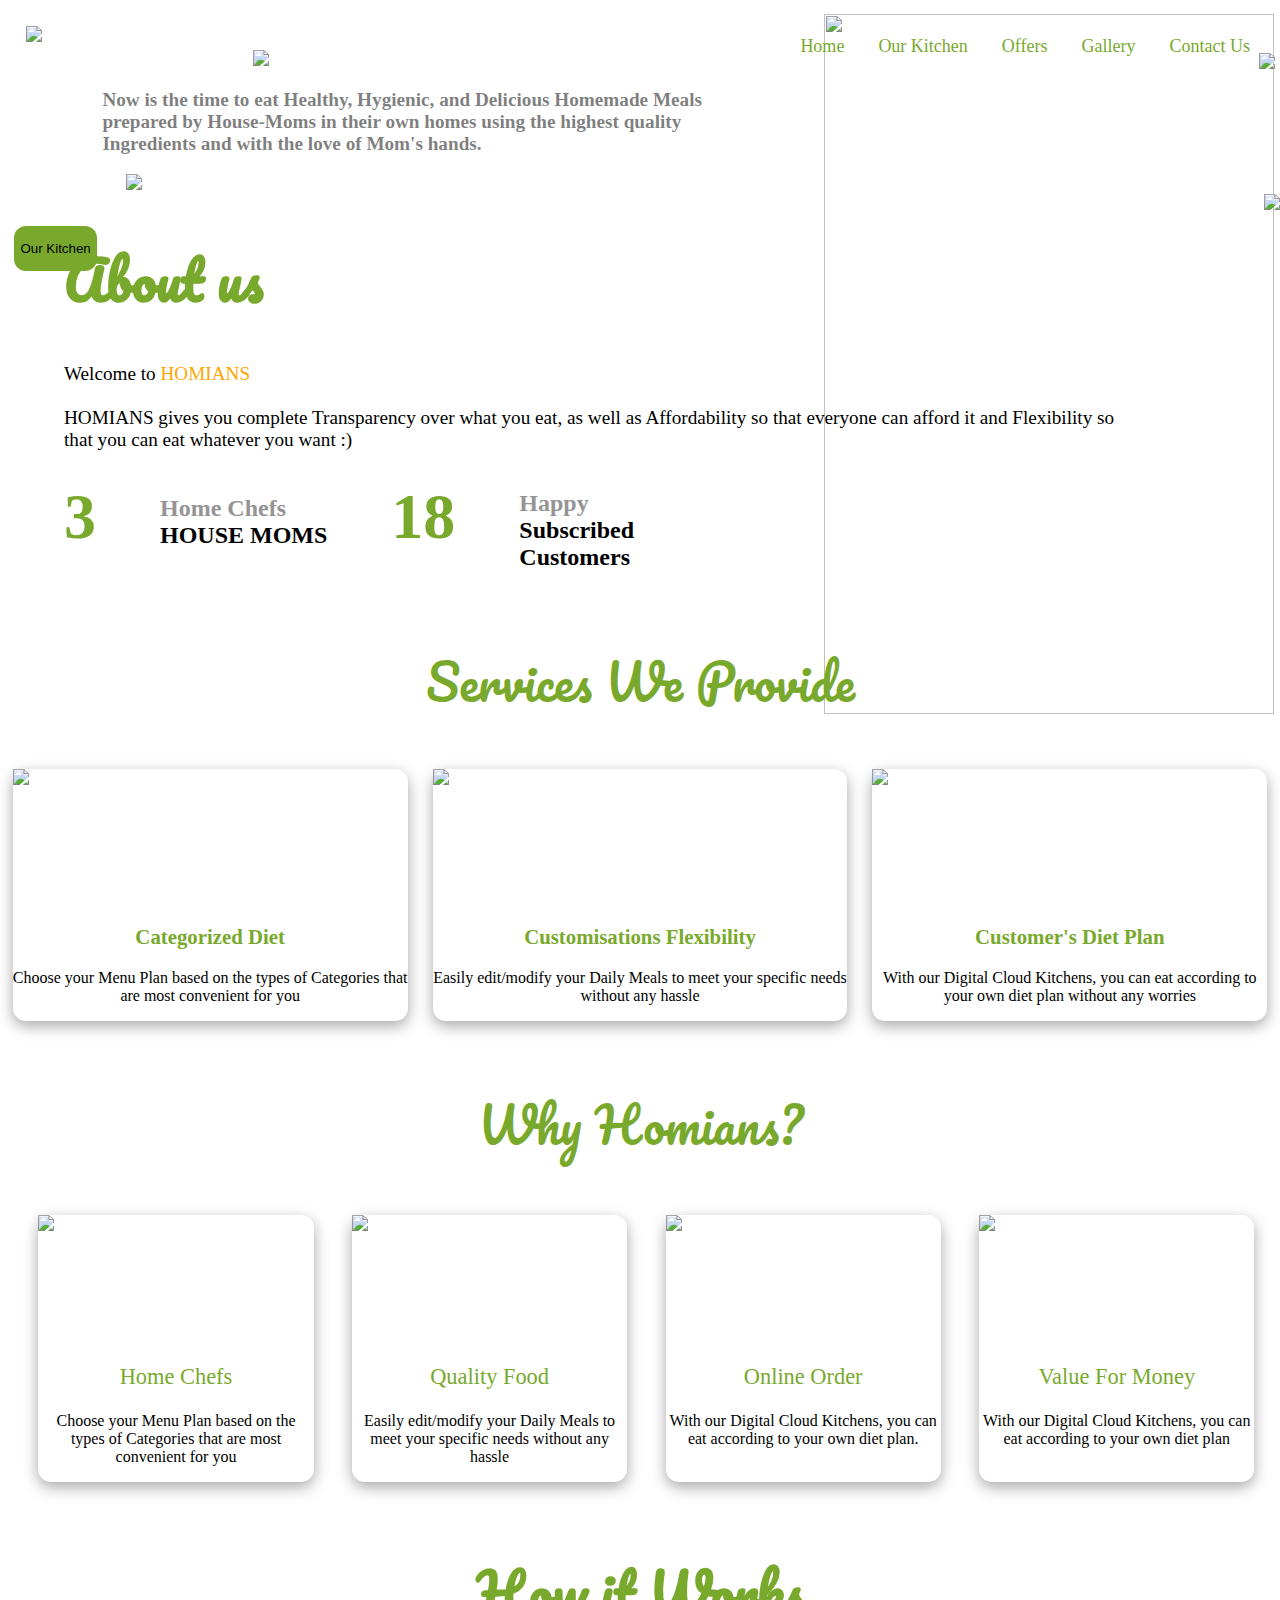
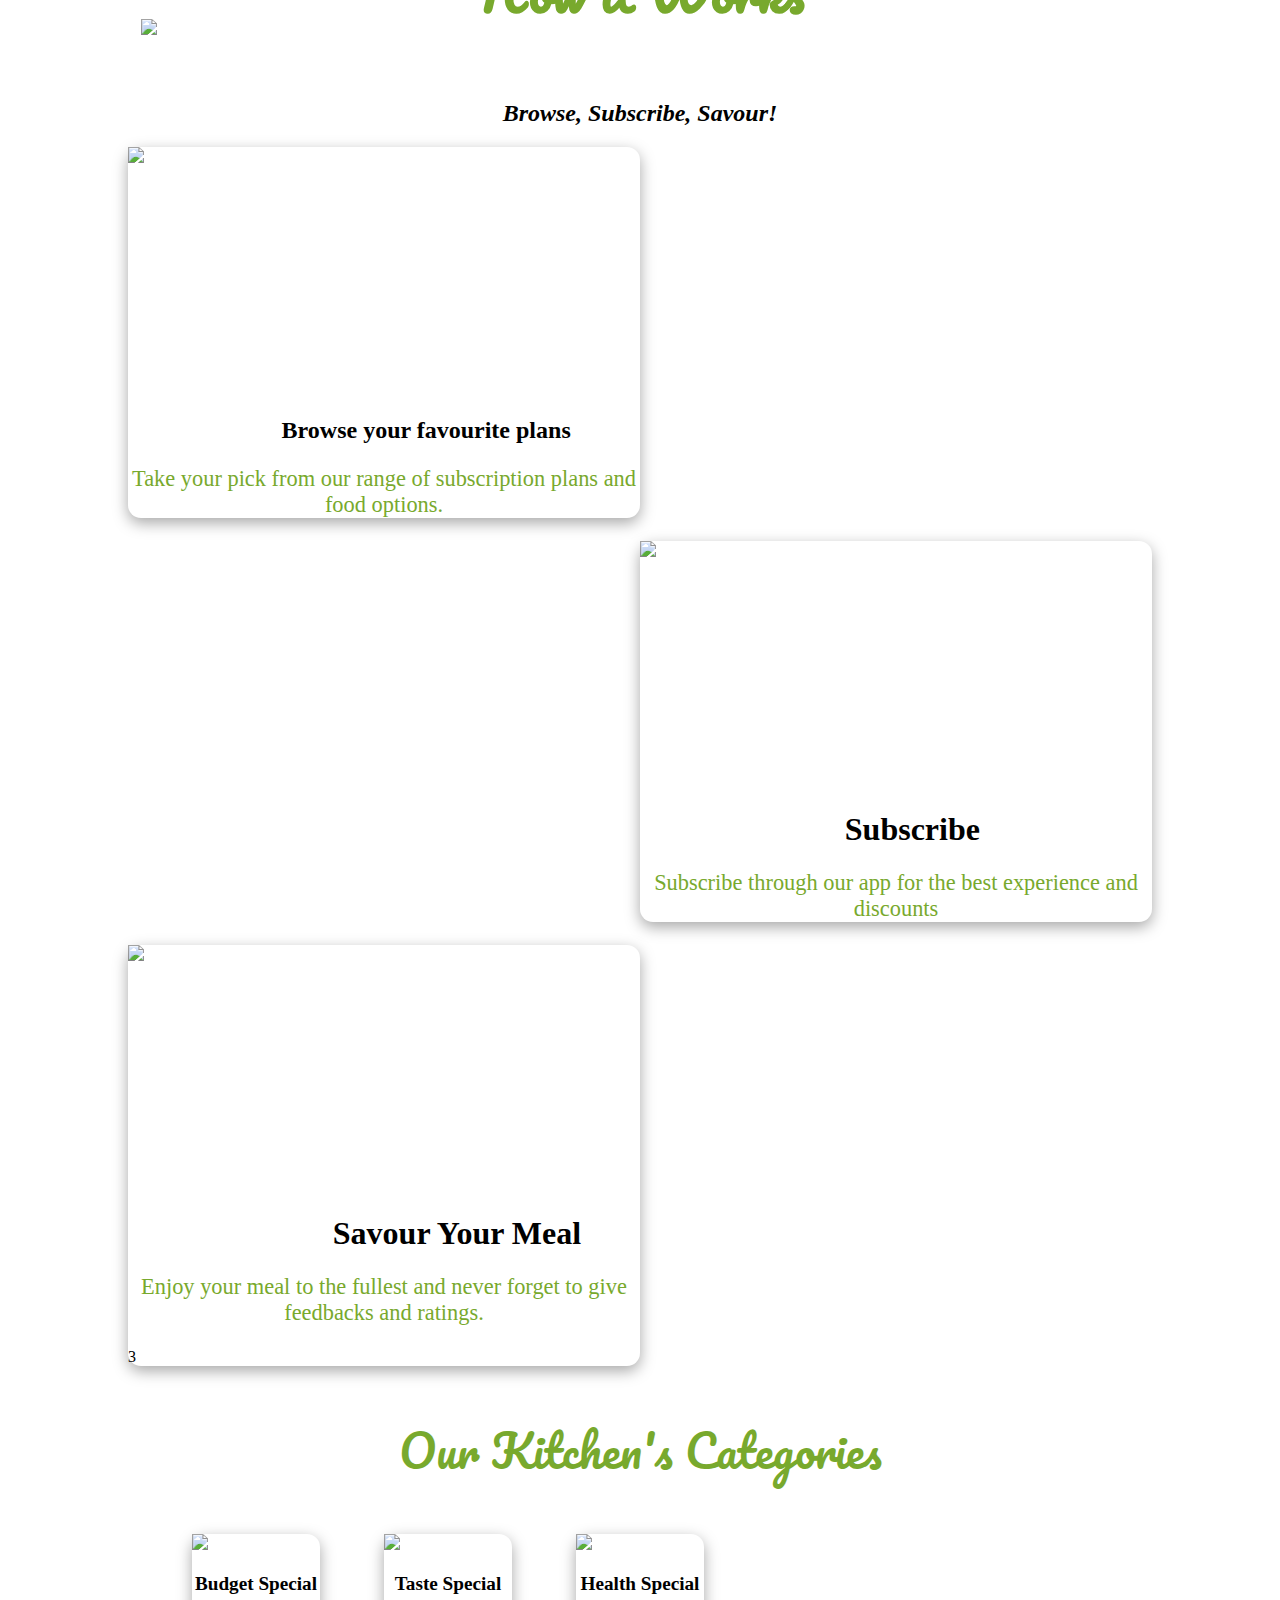
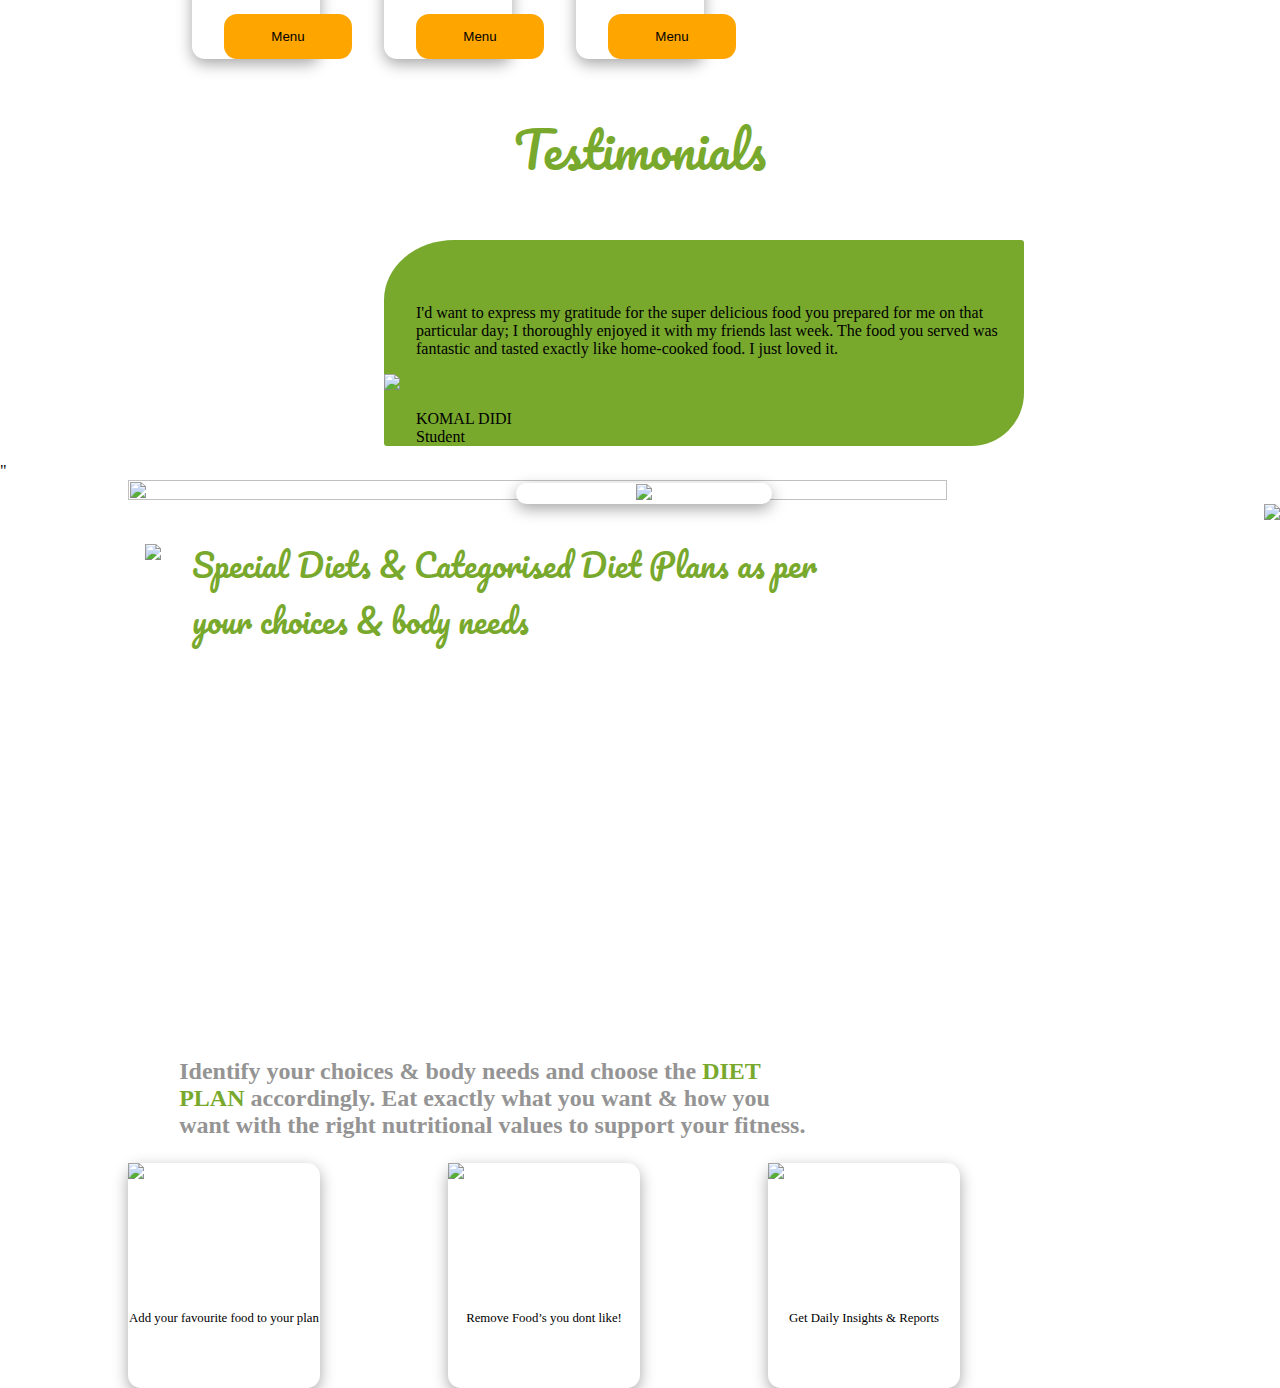
==== commit 2f7dd93c: "home page commit" ====
--- a/index.html
+++ b/index.html
@@ -11,33 +11,24 @@
     <title>Document</title>
 </head>
 <img>
-    <div class="nav">
-        <input type="checkbox" id="nav-check">
-        <div class="nav-header">
-          <div class="nav-title">
-            <img class="logo" src="https://cdn.discordapp.com/attachments/891025496601661504/963850151984767036/unknown.png"></img>
-          </div>
-        </div>
-        <div class="nav-btn">
-          <!-- <label for="nav-check">
-            <span></span>
-            <span></span>
-            <span></span>
-          </label> -->
-        </div>
-        
-        <div class="nav-links">
-          <a href="index.html" target="">Home</a>
-          <a href="" target="">Our Kitchen</a>
-          <a href="offers.html" target="">Offers</a>
-          <a href="" target="">Why Us?</a>
-          <a href="gallery.html" target="">Gallery</a>
-          <a href="contact_us.html" target="">Contact Us</a>
-        </div>
-      </div>
+<div class="navbar">
+    <img src="https://cdn.discordapp.com/attachments/891025496601661504/963850151984767036/unknown.png" class="nav-logo">
+    <nav>
+      <ul id="menulist">
+        <li><a href="index.html">Home</a></li>
+        <li><a href="">Our Kitchen</a></li>
+        <li><a href="offers.html">Offers</a></li>
+        <li><a href="gallery.html">Gallery</a></li>
+        <li><a href="contact_us.html">Contact Us</a></li>
+      </ul>
+    </nav>
+    <img class="menu-icon" onclick="togglemenu()"  src="[data-uri]"/>
+  </div>
+</div>
+    
       <div class="parent">
           <div class=""left_child>
-          <img class="big_logo" src="https://cdn.discordapp.com/attachments/891025496601661504/963850075828805732/unknown.png"></img>
+          <img class="big_logo" src="https://cdn.discordapp.com/attachments/891025496601661504/967327890775617546/unknown.png"></img>
           <p class="description">Now is the time to eat Healthy, Hygienic, and Delicious Homemade Meals prepared by House-Moms in their own homes using the highest quality Ingredients and with the love of Mom's hands.
         </p>
         <div class="group">
@@ -58,45 +49,79 @@
       <div class="about_us">
           <div class="about_us_desc">
               <h1 class="heading_about">About us </h1>
-              <p class="about_description">Welcome to <span class="name">HOMIANS</span><br>
-                HOMIANS ECOSYSTEM is your second home, where you will receive Healthy, Hygienic, and Delicious Homemade Basic Meals (Breakfast, Lunch, and Dinner) prepared by House Moms (in their own homes) on a daily basis, along with the highest quality Service..
-                
-                HOMIANS gives you complete Transparency over what you eat, as well as Affordability so that everyone can afford it and Flexibility so that you can eat whatever you want :)</p>
+              <p class="dash"></p>
+              <p class="about_description"><span class="welcome__line">Welcome to</span> <span class="name">HOMIANS</span><br> <br>
+                HOMIANS gives you complete Transparency over 
+                what you eat, as well as Affordability so that 
+                everyone can afford it and Flexibility so that 
+                you can eat whatever you want :) <br> <br>
+                </p>
           </div>
           <div class="img_about">
               <img class="image_about" src="https://cdn.discordapp.com/attachments/891025496601661504/964046903027335189/unknown.png"></img>
           </div>
       </div>
       <div class="row">
+        <p class="vertical__dash"></p>
           <h2 id="count1" class="chef_count">20</h2>
-          <p class="chef">Home Chefs</p>
-
-          <h2 id="count2" class="customer_count">200</h2>
-          <p class="customer">Happy Subscribed Customers</p>
+          <p class="chef">Home Chefs <br> <span class="house_moms">HOUSE MOMS</span> </p>
+          <p class="vertical__dash2"></p>
+          <h2 id="count2" class="customer_count">200+</h2>
+         
+          <p class="customer">Happy <br> <span class="subscribed__">Subscribed</span>  <br> <span class="subscribed__"> Customers</span></p>
       </div>
       <div class="row2">
-          <h1 class="service">-Services-</h1>
+          <h1 class="service">Services We Provide</h1>
           
       </div>
       <div class="card_parent">
-            <div class="card1"> 
-                <h3 class="home_chef">Home Chef</h3>
-                <p class="home_chef_description">House Moms have been trained and have experience in the kitchen provides meals with the aroma of Love</p>
-            </div>
-            <div class="card2">
-                <h3 class="quality_food">Quality Food</h3>
-                <p class="quality_food_description">Healthy, Delicious food created with the high quality ingredients in a hygienic and sanitized Environment</p>
-            </div>            
-            <div class="card3">
-                <h3 class="order_online">Order Online</h3>
-                <p class="order_online_description">Order your meals and have them delievered to you at no additional cost for your locations</p>
-            </div>            
-            <div class="card4">
-                <h3 class="services">24/7 Service</h3>
-                <p class="quality_food_description">Services and Kitchens are available  to our customers 24*7 for 
-                    Breakfast,Lunch and Dinner</p>
-            </div>                  
-      </div>
+        <div class="card1"> 
+          <img class="gajar" src="https://cdn.discordapp.com/attachments/891025496601661504/967491657798914078/unknown.png"></img>
+          <p class="abt__card__heading"> Categorized Diet</p>
+          <p class="abt__heading">Choose your Menu Plan based on the types of Categories that are most convenient for you</p>
+        </div>
+        <div class="card2">
+          <img class="gajar" src="https://cdn.discordapp.com/attachments/891025496601661504/967505778414092348/unknown.png"></img>
+          <p class="abt__card__heading">Customisations Flexibility</p>
+          <p class="abt__heading">Easily edit/modify your Daily Meals to meet your specific needs without any hassle
+        </p>
+        </div>            
+        <div class="card3">
+          <img class="gajar" src="https://cdn.discordapp.com/attachments/891025496601661504/967505954721640489/unknown.png"></img>
+          <p class="abt__card__heading">Customer's Diet Plan</p>
+          <p class="abt__heading">With our Digital Cloud Kitchens, you can eat according to your own diet plan without any worries</p>
+        </div>            
+                      
+  </div>
+  <p class="why_homians">Why Homians?</p>
+  <div class="card_parent2">
+    
+    
+    <div class="card_1"> 
+      <img class="gajar1" src="https://cdn.discordapp.com/attachments/891025496601661504/967524333079633920/unknown.png"></img>
+      <p class="abt__card__heading1">Home Chefs</p>
+      <p class="abt__heading1">Choose your Menu Plan based on the types of Categories that are most convenient for you</p>
+    </div>
+    <div class="card_2">
+      <img class="gajar1" src="https://cdn.discordapp.com/attachments/891025496601661504/967524478395502592/unknown.png"></img>
+      <p class="abt__card__heading1">Quality Food</p>
+      <p class="abt__heading1">Easily edit/modify your Daily Meals to meet your specific needs without any hassle
+</p>
+    </div>            
+    <div class="card_3">
+      <img id="gajar2" class="gajar1" src="https://cdn.discordapp.com/attachments/891025496601661504/967524587216715876/unknown.png"></img>
+      <p class="abt__card__heading1">Online Order</p>
+      <p class="abt__heading1">With our Digital Cloud Kitchens, you can eat according to your own diet plan.</p>
+    </div>
+    <div class="card_4">
+      <img class="gajar1" src="https://cdn.discordapp.com/attachments/891025496601661504/967524836287074344/unknown.png"></img>
+      <p class="abt__card__heading1">Value For Money</p>
+      <p class="abt__heading1">With our Digital Cloud Kitchens, you can eat according to your own diet plan </p>
+    </div>  
+        
+  </div>     
+       
+      <div class="how_it_works">
       <div class="hello"><h2 class="work">How it Works</h2></div>
       <h2 class="browse">Browse, Subscribe, Savour!</h2>
       <img class="fruit-img" src="https://cdn.discordapp.com/attachments/891025496601661504/964244049169113139/unknown.png"></img>
@@ -105,7 +130,7 @@
           <div class="ellipse1"><span class="one">1</span></div>
           
           <img class="rect1-img" src="https://cdn.discordapp.com/attachments/891025496601661504/964245580786311228/unknown.png"></img> 
-          <a  href='' class="fav-plans">Browse your favourite plans</a>
+          <a  href='' class="fav-plans1">Browse your favourite plans</a>
           <p class="fav-plans-para">Take your pick from our range of subscription plans and food options.</p>
       </div>
       <div class="rectangle11">
@@ -122,44 +147,67 @@
       <div class="ellipse3"><span class="three">3</span></div>
     
   </div>
-    
+
 </div>
+
     <div class="kit">
       <div class="heading_kit">
-        <p>Our Kitchen</p>
-    </div>
+        <p>Our Kitchen's Categories</p>
+    </div>
+    <div class="parent_new">
      <div class="rectangle15">
-      <img class='rect15-img' src="https://cdn.discordapp.com/attachments/891025496601661504/964583528207626330/unknown.png"> </img>
-      <p class="rect-abt">Exotic Kitchen</p>
+      <img class='rect15-img' src="https://cdn.discordapp.com/attachments/891025496601661504/967637950676467752/unknown.png"> </img>
+      <p class="rect-abt">Budget Special</p>
+      <button id="budget_kitchen" class="menu-bt"><span>Menu</span> </button>
+    
+    </div>
+    <div class="rectangle16">
+      <img class='rect15-img' src="https://cdn.discordapp.com/attachments/891025496601661504/967638281586110554/unknown.png"> </img>
+      <p  class="rect-abt">Taste Special</p>
+      <button id="taste_special" class="menu-bt"><span>Menu</span> </button>
+    </div>
+    <div class="rectangle17">
+      <img class='rect15-img' src="https://cdn.discordapp.com/attachments/891025496601661504/967638407369089095/unknown.png"> </img>
+      <p  class="rect-abt">Health Special</p>
       <button class="menu-bt"><span>Menu</span> </button>
-    
-    </div>
-    <div class="rectangle16">
-      <img class='rect15-img' src="https://cdn.discordapp.com/attachments/891025496601661504/964587311255945286/unknown.png"> </img>
-      <p class="rect-abt">Green Menu</p>
-      <button class="menu-bt"><span>Menu</span> </button>
-    </div>
-    <div class="rectangle17">
-      <img class='rect15-img' src="https://cdn.discordapp.com/attachments/891025496601661504/964587683399741500/unknown.png"> </img>
-      <p class="rect-abt">Ickonic Kitchen</p>
-      <button class="menu-bt"><span>Menu</span> </button>
-    </div>
-    <p class="testimonials">testimonials</p>
-    <p class="reviews">What our costumer says?</p>
-    <img class="half__img1" src="https://cdn.discordapp.com/attachments/891025496601661504/966757407197921311/unknown.png"></img> 
-
+    </div>
+</div>
+     
+    <p class="testimonials">Testimonials</p>
+     
+    <!-- <p class="reviews">What our costumer says?</p>
+    <img class="half__img1" src="https://cdn.discordapp.com/attachments/891025496601661504/966757407197921311/unknown.png"></img>  -->
+     
     <span class="review__box1">
-      <!-- hello -->
+      
   </span>
     <span class="review__box2">
+        <div class="review_new">
       <p class="review1">I'd want to express my gratitude for the super delicious food you prepared for me on that particular day; I thoroughly enjoyed it with my friends last week. The food you served was fantastic and tasted exactly like home-cooked  food. I just loved it.</p>
       <img class="costumer__img" src="https://cdn.discordapp.com/attachments/891025496601661504/966770820645027930/unknown.png"></img> 
       <p class="customer__name">KOMAL DIDI <br>
       <span class="designation__customer"> Student</span>
+    </div>
       </p>
+
+
   </span>
   <span class="review__inside">"</span>
     <img class="half__img2" src="https://cdn.discordapp.com/attachments/891025496601661504/966760125241131111/unknown.png"></img> 
+    <div class="greenvdobox">
+      <img class="bg_green" src="https://cdn.discordapp.com/attachments/891025496601661504/967651457019043920/unknown.png"> </img>
+      <img class="inside_green" src="https://cdn.discordapp.com/attachments/891025496601661504/967653182765432852/unknown.png"> </img>
+      
+      <button class="video_play"><img class="play_sign" src="https://cdn.discordapp.com/attachments/891025496601661504/967663112889200660/unknown.png"> </img></button>
+     
+      <!-- <button class="button_of_green_box1"><p> Transparent Service</p></button>
+      <button class="button_of_green_box2"><p>Affordable Prices</p></button>
+      <button class="button_of_green_box3"><p>Choices Flexibilities</p></button> -->
+    
+    </div>
+    
+  </div>
+ 
     <div class="row__pu">
       <p class="special_diet">Special Diets & 
         Categorised Diet Plans as per your choices & body needs
@@ -168,9 +216,9 @@
          
          <img class="mohit__skipping" src="https://cdn.discordapp.com/attachments/891025496601661504/966777775556018206/unknown.png"></img> 
         </div>
-    </div>
+    
     <p class="special_diet_content">
-      Identify your choices & body needs and choose the <a href="www.google.com">DIET PLAN</a> accordingly. Eat exactly what you want & how you want with the right nutritional values to support your fitness 
+      Identify your choices & body needs and choose the <span class="jk">DIET PLAN</span> accordingly. Eat exactly what you want & how you want with the right nutritional values to support your fitness.
       
      </p>
      <div class="special__diet__boxes">
@@ -188,53 +236,75 @@
         Insights &
         Reports</p>
     </div>
-  </div>
-
-
-
-
-  <div class="footer">
+  </div> <!---->
+
+
+
+
+  <!-- <div class="footer">
     <div class="footer_back">
       <img class="footer_img" src="https://cdn.discordapp.com/attachments/891025496601661504/964926844958834688/Group_18.png"></img>
-      <span><p class="asd">Homians</p></span>
+      <div class="fgh">
+        <p class="asd">Homians</p>
+        
+        <ul class="qwe">
+          <li>About Us</li>
+          <li>Contact Us</li>
+          <li>Privacy Policy</li>
+          <li>Terms & Condition</li>
+        </ul>
+      </div> 
       
-      <span><p class="qwe"> About Us<br>
-        Contact Us<br>
-        Privacy Policy<br>
-        Terms & Condition</p>
-      </span> 
-      
-
-
-      <span><p class="niet">Contact Us</p></span>
-      <span><p class="nit"><img src="https://img.icons8.com/material-sharp/24/000000/marker.png"/>Parichowk,Gr.Noida, 201310<br>
-        <img src="https://img.icons8.com/ios-glyphs/30/000000/phone--v1.png"/>+91-8287799188, +91-8882003295<br>
-        <img src="https://img.icons8.com/material/24/000000/mail.png"/>customercare@homians.com </p><span>
+      <div class="contact_us">
+        <p class="niet">Contact Us</p>
+        <ul class="nit">
+          <div class="con"><img class="loc" src="https://img.icons8.com/material-sharp/24/000000/marker.png"/><span class="txt1">Parichowk,Gr.Noida, 201310</span></li>
+          <li><img class="call" src="https://img.icons8.com/ios-glyphs/30/000000/phone--v1.png"/><span class="txt2">+91-8287799188,+91-8882003295</span> </li>
+          <li><img class="mes" src="https://img.icons8.com/material/24/000000/mail.png"/><span class="txt3">customercare@homians.com</span></li>
+          </div>
+        </ul>
+      </div>
           
-        <span><p class="nie">Timing</p></span>
-          <span><p class="ni"> Breakfast( 8:00 AM - 9:30 PM)<br>
-            
-            Lunch
-            (12:00 PM - 1:30 PM)<br>
-            DINNER
-           ( 7:30 PM - 9:00 PM)<br>
-             </p><span>
+        <div class="timing">
+          <p class="nie">Timing</p>
+          <ul class="ni">
+            <li>> Breakfast<br>
+            8:00 AM - 9:30 PM</li>
+            <li>> Lunch<br>
+            12:00 PM - 1:30 PM</li>
+            <li>> DINNER<br>
+            7:30 PM - 9:00 PM</li>
+          </ul>
+        </div>
            
               
-              <span><p class="rawat">Have questions in mind?
-                Let us help you!</p></span>
-
+        <div class="question">
+        <p class="rawat">Have questions in mind?
+                Let us help you!</p>
+          </div>
         <div  class="nivesh">
           <input class='harsh' type="text" placeholder="yourmail@gmail.com">
           </input>
         <button class="rat">Send</button>
         </div>
         <img class="devesh" src="https://cdn.discordapp.com/attachments/891025496601661504/966749817147629608/unknown.png"> </img>
-    </div>
+    
     <div class="mohit">
     <p>2022 ©All Rights Reserved By @HOMIANS</p></div>
-    
-  </div>
-    
+    </div>
+    </div>    -->
+    <script>
+        var menulist = document.getElementById("menulist");
+        menulist.style.maxHeight = "0px";
+        function togglemenu(){
+          if(menulist.style.maxHeight == "0px")
+          {
+            menulist.style.maxHeight = "190px";
+          }
+          else{
+            menulist.style.maxHeight = "0px";
+          }
+        }
+      </script>
 </body>
-</html>+</html>
--- a/style.css
+++ b/style.css
@@ -1,1058 +1,952 @@
-* {
+@import url('https://fonts.googleapis.com/css2?family=Sacramento&display=swap');
+
+*{
     box-sizing: border-box;
+}
+.container1{
+    width: 100%;
+    min-height: 40vh;
+    padding-left: 2%;
+    padding-right: 8%;
+    box-sizing: border-box;
+    overflow: hidden;
   }
-  
-  body {
-    margin: 0px;
-    font-family: 'segoe ui';
+  .navbar{
+    width: 100%;
+    display: flex;
+    align-items: center;
   }
-  .logo{
-      height: 40px;
+  .nav-logo{
+    /* position: absolute; */
+    left: 0.7%;
+    right: 88.67%;
+    top: 0%;
+    margin-left: 2%;
+    bottom: 6.68%;
   }
-  
-  .nav {
-    background: rgba(255, 255, 255, 0.8);
-
-    position: fixed;
-    height: 50px;
-    width: 100%;
-    /* background-color: transparent; */
-    /* position: relative; */
-  }
-  
-  .nav > .nav-header {
-    display: inline;
-  }
-  
-  .nav > .nav-header > .nav-title {
-    display: inline-block;
-    font-size: 22px;
-    color: #78A92D;
-    padding: 10px 10px 10px 10px;
-  }
-  
-  .nav > .nav-btn {
+  .menu-icon{
+    width: 25px;
+    cursor: pointer;
     display: none;
   }
-  
-  .nav > .nav-links {
-    display: inline;
-    float: right;
+  nav{
+    flex: 1;
+    text-align: right;
+  }
+  nav ul li{
+    list-style: none;
+    display: inline-block;
+    margin-right: 30px;
+  }
+  nav ul li a{
+    text-decoration: none;
+    color:#78A92D;
+    font-family: 'Poppins';
+    font-style: normal;
     font-size: 18px;
-    font-weight: 600;
+    line-height: 24px;
   }
-  
-  .nav > .nav-links > a {
-    display: inline-block;
-    padding: 13px 10px 13px 10px;
-    text-decoration: none;
-    color: #78A92D;
-    
+  nav ul li a:hover{
+    color:#333;
   }
-  
-  /* .nav > .nav-links > a:hover {
-    background-color: rgba(0, 0, 0, 0.3);
-  } */
-  
-  .nav > #nav-check {
-    display: none;
-  }
-  
-  @media (max-width:600px) {
-    .nav > .nav-btn {
-      display: inline-block;
-      position: absolute;
-      right: 0px;
-      top: 0px;
-    }
-    .nav > .nav-btn > label {
-      display: inline-block;
-      width: 50px;
-      height: 50px;
-      padding: 13px;
-    }
-    .nav > .nav-btn > label:hover,.nav  #nav-check:checked ~ .nav-btn > label {
-      background-color: rgba(0, 0, 0, 0.3);
-    }
-    .nav > .nav-btn > label > span {
-      display: block;
-      width: 25px;
-      height: 10px;
-      border-top: 2px solid rgb(207, 150, 150);
-    }
-    .nav > .nav-links {
-      position: absolute;
-      display: block;
-      width: 100%;
-      background-color: #ffffff;
-      height: 0px;
-      transition: all 0.3s ease-in;
-      overflow-y: hidden;
-      top: 50px;
-      left: 0px;
-    }
-    .nav > .nav-links > a {
-      display: block;
-      width: 100%;
-    }
-    .nav > #nav-check:not(:checked) ~ .nav-links {
-      height: 0px;
-    }
-    .nav > #nav-check:checked ~ .nav-links {
-      height: calc(43vh - 50px);
-      overflow-y: auto;
-    }
-  }
-
-
-  .parent{
-      display: flex;
-  }
-  .big_logo{
-      height: 214px;
-      margin-top: 20px;
-      margin-left: 120px;
-  }
-  .description{
-      color: rgba(0, 0, 0, 0.52);
-      font-style: italic;
-      font-weight: 700;
-      font-size: 20px;
-      text-align: left;
-      margin-left: 40px;
-  }
-  .rotate{
-      margin-right: 90px;
-      height: 500px;
-      animation: imgRotate 30s linear infinite;
-      margin-top: 30px;
-      
-  }
-  .btn1{
-      margin-top: 78px;
-      height: 50px;
-      top:5rem;
-      color: #ffffff;
-      background-color: #78a92d;
-      width: 150px;
-      margin-left: -170px;
-      border-radius: 28px;
-      
-      text-shadow: 2px 2px 5px rgb(241, 239, 239);
-      border-width: 0px;
-      box-shadow: 1px 1px 5px 3px #d0f599;
-   
-  }
-
-  
-
-  .green_img{
-      height: 600px;
-      position: absolute;
-      /* margin-right:-70% ; */
-      width: 450px;
+
+body{
+    margin: 0;
+}
+.header{
+    text-align: center;
+    padding: 32px;
+}
+.header h1{
+    font-family: "Pacifico";
+    /* font-style: "Pacifico"; */
+    font-size: 50px;
+    color: #78A92D;
+    font-weight: 400;
+    font-size: 64px;
+    letter-spacing: 0.08em;
+    text-align: center; 
+    height: 98px;
+    margin-left: 0%;
+    top: 75px;
+}
+.parent{
+    display: flex;
+}
+.big_logo{
+    height: 50vh;
+    margin-left: 20%;
+}
+.green_img{
+    height: 700px;
+    position: absolute;
+    /* margin-right:-70% ; */
+    width: 450px;
 left: 64.4%;
 /* right: -12.2%; */
 top: 1.58%;
 bottom: 87.83%;
 z-index: -1;
-
-/* transform: matrix(0.98, -0.33, -0.18, 0.95, 0, 0); */
-      
-  }
-  .group{
-      display: flex;
-      margin-top: -30px;
-  }
-  .food{
-    transform: rotate(-3.9deg);
-
-      height: 323px;
-      margin-left: 70px;
-  }
-.about_us{
-    display: flex;
-}
-.heading_about{
-    /* font-family: pacifico; */
-    font-family: 'Pacifico';
-    font-size: 64px;
-    color: #78A92D;
-}
-.about_us_desc{
-    margin-left: 40px;
-    font-family: "Century Gothic";
+}
+.rotate{
+    height: 80vh;
+    margin-left: -30%;
+    margin-top: 17%;
+    animation: imgRotate 30s linear infinite;
 }
 .image_about{
-    height: 470px;
-    margin-right: 70px;
-}
-.about_description{
-    font-family: "poppins";
-    font-size: 24px;
-    color: #000000;
-    font-weight: 500;
+    height: 70vh;
+}
+
+.description{
+    font-size: 1.2rem;
+    width: 50%;
+    margin-left: 8vw;
+    color:rgba(0, 0, 0, 0.52);
+    font-weight: 800;
+}
+.food{
+    height: 40vh;
+    margin-left: 10%;
+    
 }
 @keyframes imgRotate {
     100% {
         transform: rotate(360deg);
     }
 }
+.btn1{
+    position: absolute;
+    margin-top: 4%;
+    background-color: #78A92D;
+    border-radius:12px;
+    border: 0px;
+    height: 5vh;
+    margin-left: -10%;
+}
+.fruit-img{
+    height: 190vh;
+    z-index: -1;
+    position: absolute;
+    margin-left: 11%;
+    margin-top: -10%;
+}
+.bg_green{
+    /* display: none; */
+    width: 80%;
+    height: 10%;
+    margin-left: 10%;
+}
+.video_play{
+    margin-left: -50%;
+    width: 20vw;
+    background-color: white;
+    border-radius: 17px;
+    border: 0px;
+    box-shadow: rgba(0, 0, 0, 0.35) 0px 5px 15px;
+}
+.half__img2{
+    display: none;
+}
+.row__pu{
+    display: flex;
+}
+.mohit__skipping{
+    height: 90vh;
+    margin-left: 32%;
+}
+.special_diet{
+    font-size: 2rem;
+    font-family: pacifico;
+    color: #78A92D;
+    margin-left: 15%;
+}
+.special_diet_content{
+    font-size: 1.5rem;
+    font-weight: 700;
+    color: #959494;
+    text-decoration: none;
+    width: 50%;
+    margin-top: -20%;
+    margin-left: 14%;
+}
+.jk{
+    color: #78A92D;
+}
+.special__diet__boxes{
+    display: flex;
+
+}
+.fav__box{
+    margin-left: 10%;
+    box-shadow: rgba(0, 0, 0, 0.35) 0px 5px 15px;
+    border-radius: 13px;
+    height: 25vh;
+    width: 15vw;
+
+}
+.favbox__img{
+    height: 15vh;
+    margin-left: auto;
+    margin-right: auto;
+    display: block;
+}
+.favbox_para{
+    font-size: 0.8rem;
+    text-align: center;
+}
+.inside_green{
+    /* display: none; */
+    position: absolute;
+    width: 78%;
+    margin-left: -79%;
+    margin-top: 5%;
+}
+
+.about_us{
+    margin-left: 5%;
+    display: flex;
+}
+.name{
+    color: orange;
+}
+.about_description{
+    font-size: 1.2rem;
+    width: 90%;
+}
+.heading_about{
+    color: #78A92D;
+    font-family: pacifico;
+    font-size: 3.4rem;
+}
 .row{
     display: flex;
+}
+.chef_count{
+    margin-left: 5%;
+    font-size: 4rem;
+    margin-top: -1%;
+    color: #78A92D;
+}
+.chef{
+    margin-left: 5%;
+    margin-top:3px ;
+    color: #959494;
+    font-weight: 700;
+    font-size: 1.5rem;
     
 }
-.chef_count{
-    font-family: 'Pacifico';
-    color: #78A92D;
-    font-size: 40px;
-    margin-left: 40px;
-}
-.chef{
-    font-size: 40px;
-    margin-left: 20px;
-    /* font-family:'Gill Sans', 'Gill Sans MT', Calibri, 'Trebuchet MS', sans-serif; */
-    font-family: "Comic Sans MS";
+.house_moms{
+    color: black;
+    font-weight: 900;
+
 }
 .customer_count{
-    font-family: 'pacifico';
-    color: #78A92D;
-    font-size: 40px;
-    margin-left: 30px;
-    
+    margin-left: 5%;
+    font-size: 4rem;
+    margin-top: -1%;
+    color: #78A92D;
 }
 .customer{
-    font-size: 40px;
-    font-family: "Comic Sans MS";
-    margin-left: 20px;
-    /* font-family:'Gill Sans', 'Gill Sans MT', Calibri, 'Trebuchet MS', sans-serif; */
+    margin-left: 5%;
+    color: #959494;
+    font-weight: 800;
+    margin-top: -2px;
+    font-size: 1.5rem;
+}
+.subscribed__{
+    color: black;
 }
 .service{
-    font-family: 'pacifico';
-    color: #78A92D;
-    font-size: 70px;
-    text-align: center;
-}
-.name{
-    color: #FFB61D;
-    font-weight: 500;
-}
-.card1{
-    box-shadow: 4px 1px 6px 5px #ecf9da;
-    width: 250px;
-    margin-left: 70px;
+    text-align: center;
+    color: #78A92D;
+    font-family: pacifico;
+    font-size: 3rem;
+    font-weight: 400;
 }
 .card_parent{
     display: flex;
+    
+}
+.gajar{
+    height: 15vh;
+    margin-left: auto;
+    margin-right: auto;
+    display: block;
+}
+.abt__card__heading{
+    text-align: center;
+    font-size: 1.3rem;
+    font-weight: 600;
+    color: #78A92D;
+}
+.card1{
+    width: 40%;
+    box-shadow: rgba(0, 0, 0, 0.35) 0px 5px 15px;
+    margin: 1%;
+    border-radius: 13px;
 }
 .card2{
+    box-shadow: rgba(0, 0, 0, 0.35) 0px 5px 15px;
+    margin: 1%;
+    border-radius: 13px;
+}
+.card3{
+    box-shadow: rgba(0, 0, 0, 0.35) 0px 5px 15px;
+    margin: 1%;
+    width: 40%;
+    border-radius: 13px;
+}
+.abt__heading{
+    text-align: center;
     
-    box-shadow: 4px 1px 6px 5px #ecf9da;
-    width: 250px;
-    margin-left: 40px;
-}
-.card3{
-    width: 250px;
-    margin-left: 40px;
-    box-shadow: 4px 1px 6px 5px #ecf9da;
-}
-.card4{
-    width: 250px;
-    margin-left: 40px;
-    box-shadow: 4px 1px 6px 5px #ecf9da;
-
-}
-.order_online{
-    color: #78A92D;
-    margin-left: 60px;
+}
+.why_homians{
+    text-align: center;
+    font-size: 3rem;
+    font-family: pacifico;
+    color: #78A92D;
+}
+.parent_why{
+    display: flex;
+}
+.card_parent2{
+    display: flex;
+}
+.card_1{
+    box-shadow: rgba(0, 0, 0, 0.35) 0px 5px 15px;
+    margin-left: 3%;
+    width: 30%;
+    border-radius: 13px;
+}
+.card_2{
+    margin-left: 3%;
+    box-shadow: rgba(0, 0, 0, 0.35) 0px 5px 15px;
+    border-radius: 13px;
+    width: 30%;
+}
+.card_3{
+    margin-left: 3%;
+    box-shadow: rgba(0, 0, 0, 0.35) 0px 5px 15px;
+    border-radius: 13px;
+    width: 30%;
+}
+.card_4{
+    margin-left: 3%;
+    box-shadow: rgba(0, 0, 0, 0.35) 0px 5px 15px;
+    border-radius: 13px;
+    width: 30%;
+    margin-right: 2%;
+}
+.abt__card__heading1{
+    text-align: center;
+    color: #78A92D;
+    font-size: 1.4rem;
+}
+.abt__heading1{
+    text-align: center;
+}
+.gajar1{
+    margin-left: auto;
+    margin-right: auto;
+    display: block;
+    height: 14vh;
+}
+.work{
+    text-align: center;
+    margin-top: 5%;
+    font-family: pacifico;
+    color: #78A92D;
+    font-size: 3.2rem;
+
+}
+.browse{
+    text-align: center;
+    margin-top: 5%;
+    font-style: italic;
+}
+.rect1-img{
+    height: 30vh;
+    margin-left: auto;
+    margin-right: auto;
+    display: block;
+}
+.ellipse1{
+    display: none;
+}
+.fav-plans1{
+    margin-left: 40%;
+}
+.fav-plans{
+    color: black;
+    text-decoration: none;
+   margin-left: 40%;
+   font-size: 2rem;
+   font-weight: 800;
+}
+.fav-plans1{
+    color: black;
+    text-decoration: none;
+   margin-left: 30%;
+   font-size: 1.5rem;
+   font-weight: 800;
+}
+.fav-plans-para{
+    text-align: center;
+    color: #78A92D;
+    font-weight: 400;
+    font-size: 1.4rem;
+}
+.rectangle10{
+    box-shadow: rgba(0, 0, 0, 0.35) 0px 5px 15px;
+    border-radius: 13px;
+    width: 40%;
+    margin-left: 10%;
+}
+.rectangle11{
+    box-shadow: rgba(0, 0, 0, 0.35) 0px 5px 15px;
+    border-radius: 13px;
+    width: 40%;
+    margin-left: 50%;
+}
+.rectangle12{
+    box-shadow: rgba(0, 0, 0, 0.35) 0px 5px 15px;
+    border-radius: 13px;
+    width: 40%;
+    margin-left: 10%;
+}
+.ellipse2{
+    display: none;
+}
+
+
+.heading_kit{
+    text-align: center;
+    font-size: 2.8rem;
+    margin-top: 2%;
+    font-family: pacifico;
+    color: #78A92D;
+}
+.parent_new{
+    display: flex;
+    align-items: center;
+}
+.rect15-img{
+    height: 40vh;
+}
+.rect-abt{
+    text-align: center;
+    font-size: 1.2rem;
+    font-weight: 600;
+}
+.menu-bt{
+    margin-left: 25%;
+    width: 10vw;
+    background-color: orange;
+    border: 0px;
+    height: 5vh;
+    border-radius: 13px;
+}
+.rectangle15{
+    box-shadow: rgba(0, 0, 0, 0.35) 0px 5px 15px;
+    border-radius: 13px;
+    margin-left: 15%;
     
 }
-.services{
-    color: #78A92D;
-    align-items: center;
-    margin-left: 60px;
-}
-.quality_food{
-    color: #78A92D;
-    margin-left: 60px;
-
-}
-.home_chef{
-    color: #78A92D;
-    margin-left: 60px;
-}
-.work{
-    font-family:'Pacifico';
-    color: #78A92D;
-    font-size: 60px;
-    margin-left: 450px;
-}
-.hello{
-    align-items: center;
-}
-.browse{
-    font-style: italic;
-    color: #000000;
-    font-size: 30px;
-    margin-top: -30px;
-    margin-left: 450px;
-}
-
-
-/* section for offer      */
-.offer{
-  display: flex;
-  background: url("https://cdn.discordapp.com/attachments/891025496601661504/964410668449165363/unknown.png") NO-REPEAT center ; 
-  height: 640px;
-  color: #fff;
-  width: 1500px;
-  background-size: cover;
-  top: -1000px;
-  font-family: 'Ubuntu', sans-serif;
-}
-
-
-
-
-.banner1_img{
-  position: absolute;
-width: 300px;
-height: 300px;
-left: 600px;
-top: 99px;
-}
-.banner2_img{
-  position: absolute;
-  width: 300px;
-  height: 300px;
-  left: 98px;
-  top: 202px;
+.rectangle16{
+    box-shadow: rgba(0, 0, 0, 0.35) 0px 5px 15px;
+    border-radius: 13px;
+    margin-left: 5%;
+}
+.rectangle17{
+    box-shadow: rgba(0, 0, 0, 0.35) 0px 5px 15px;
+    border-radius: 13px;
+    margin-left: 5%;
+}
+.testimonials{
+    text-align: center;
+    font-size: 3rem;
+    font-family: pacifico;
+    color: #78A92D;
+}
+.review1{
+    padding-top: 10%;
+    margin-left: 5%;
+}
+.review_new{
+    border-radius: 3px;
+    border-color: aqua;
+    width: 50%;
+    margin-left: 30%;
+    background-color: #78A92D;
+    border-top-left-radius: 70px 60px;
+    border-bottom-right-radius: 53px;
+}
+.costumer__img{
+    height: 20vh;
+}
+.customer__name{
+    margin-left: 5%;
+}
+@media only screen and (max-width:413px){
   
-  
-}
-.banner3_img{
-  position: absolute;
-  width: 300px;
-  height: 300px;
-  left: 1185.56px;
-  top: 339px;
-  transform: rotate(7.96deg);
-}
-.offer_content{
-  top: 600px;
-  text-align: center;
-  color:orangered;
-  font-size: larger;
-  font-weight: 500;
-  font-style: oblique;
-} 
-.refer{
-position: absolute;
-width: 527px;
-height: 209px;
-left:500px;
-top: 304px;
-right:-500px;
-
-font-family: 'Poppins';
-font-style: normal;
-font-weight: 700;
-font-size: 41px;
-line-height: 158%;
-/* or 65px */
-
-text-align: center;
-letter-spacing: 0.08em;
-
-color: #FEA116;
-  
-
-}
-.gree{
-  color:#78A92D;
-}
-.niv{
-  position: absolute;
-width: 226px;
-height: 45px;
-left: 650px;
-top: 546px;
-border-radius: 20px;
-border: 0px;
-font-family: 'Poppins';
-font-style: normal;
-font-weight: 700;
-font-size: 24px;
-line-height: 158%;
-/* or 38px */
-
-text-align: center;
-letter-spacing: 0.08em;
-
-color: #000000;
-}
-.book{
-  display: flex;
-}
-.left_img{
-  position: absolute;
-width: 512px;
-height: 512px;
-left: 85px;
-top: 698px;
-}
-.book_subs{
-  position: absolute;
-width: 527px;
-height: 323px;
-left: 800px;
-top: 810px;
-
-font-family: 'Poppins';
-font-style: italic;
-font-weight: 700;
-font-size: 41px;
-line-height: 158%;
-/* or 65px */
-
-text-align: center;
-letter-spacing: 0.08em;
-
+    nav ul{
+      width: 100%;
+      background: linear-gradient(#fcfffa,#c2f577);
+      position:absolute;
+      top: 75px;
+      right: 0;
+      z-index: 2;
+    }
+    nav ul li{
+      display:block;
+      margin-top: 10px;
+      margin-bottom: 10px;
+    }
+    nav ul li a{
+      color:#333;
+    }
+    .menu-icon{
+      margin-right: 1rem;
+    display: block;
+    }
+    #menulist{
+      overflow: hidden;
+      transition: 0.5s;
+    }
+    .green_img{
+        display: none;
+    }
+    .big_logo{
+       margin-left: auto;
+       margin-right: auto;
+       display: block;
+       height: 30vh;
+    }
+    .rotate{
+        display: none;
+    }
+    .food{
+        /* display: none; */
+        height: 30vh;
+    }
+    .description{
+        margin-left:15%;
+    }
+    .btn1{
+        width: 20vw;
+        margin-top: 10%;
+        height: 4vh;
+        margin-left: -40%;
+        border-radius: 18px;
+        border: 0px;
+        background-color: #78A92D;
+        position: absolute;
+    }
+    .about_us{
+        display: flex;
+    }
+    .image_about{
+        margin-left: -20%;
+        height: 20vh;
+    }
+    .heading_about{
+        font-family: pacifico;
+        margin-left: 10%;
+        font-size: 1.5rem;
+    }
+    .about_description{
+        margin-left: 10%;
+    }
+    .row{
+        display: flex;
+    }
+    .chef_count{
+margin-left: 5%;
 color: #78A92D;
-}
-
-
-
-
-
-/*#################### our gallery ###############################*/
-
-.txt_ord{
-  left: 1300px;
-  /* margin-top: 28px !important; */
-  margin-left: 10px;
-}
-.ord{
-  /* margin-top: 30px; */
-  border-radius: 20px;
-  color: #FFFFFF;
-  background-color: rgba(220, 15, 61, 1);
-  border: 1px solid rgba(220, 15, 61, 1);
-  z-index: 1;
-  position: fixed;
-width: 110px;
-height: 38px;
-left: 1390px;
-top: 360px;
-transform-origin: 0 0;
-transform: rotate(90deg);
-}
-
-.img1{
-  z-index: 1;
-  display: flex;
-flex-direction: column;
-align-items: flex-start;
-padding: 0px;
-
-position: fixed;
-/* width: 70px; */
-/* height: 226px; */
-right: 128px;
-top: 490px;
-
-}
-
-.img2{
-  z-index: 1;
-  display: flex;
-flex-direction: column;
-align-items: flex-start;
-padding: 0px;
-
-position: fixed;
-/* width: 70px; */
-/* height: 226px; */
-right: 128px;
-top: 545px;
-
-}
-
-.img3{
-  z-index: 1;
-  display: flex;
-flex-direction: column;
-align-items: flex-start;
-padding: 0px;
-
-position:fixed;
-/* width: 70px; */
-/* height: 226px; */
-right: 128px;
-top: 600px;
-
-}
-
-
-
-
-.head{
-  color: rgba(120, 169, 45, 1);
-  font-family: Pacifico;
-  font-size: 64px;
-  /* margin-top: 30px !important; */
-  /* text-align: center; */
-  /* top: 50% !important; */
-}
-
-
-
-.heading_gallery{
-  text-align: center;
-  /* margin-top: 90px; */
-}
-
-
-.box_gallery{
-  z-index: -1;
-  position: absolute;
-width: 1228px;
-height: 1430px;
-left: 150px;
-top: 198px;
-
-background: #FFFFFF;
-box-shadow: 0px 0px 32px -3px rgba(0, 0, 0, 0.25);
-border-radius: 23px;
-}
-
-
-.grid-container{
-  /* display: grid; */
-  /* margin-bottom: 40px; */
-  display: grid;
-  grid: 20px;
-  display: flex;
-  flex-direction: row;
-}
-
-.set1{
-  display: flex;
-  flex-direction: column ;
-  /* flex-direction: row; */
-}
-
-
-.set2{
-  display: flex;
-  flex-direction: column ;
-}
-
-
-.set3{
-  display: flex;
-  flex-direction: column ;
-}
-
-
-
-
-.imgg{
-  /* position: fixed; */
-  margin-left: 42px;
-  margin-top: 50px;
-  margin-right: 10px;
-  width: 344px;
-height: 285px;
-border-radius: 18px;
-}
-
-
-
-
-/* ##############footer################################### */
-
-
-.footer_back{
-  /* display: flex; */
- background: url("https://cdn.discordapp.com/attachments/891025496601661504/964539628684185620/unknown.png") NO-REPEAT center ; 
-  height: 683px;
-  color: rgb(26, 2, 2);
-  width: 1519px;
-  background-size: cover;
-  margin-top: 1762px;
-  
-  font-family: 'Ubuntu', sans-serif;
-  
-}
-
-.footer_img{
-position: absolute;
-width: 1010px;
-height: 494.69px;
-left: 200.46px;
-top: 1835px;
-
-}
-
-.asd{
-position: absolute;
-width: 99px;
-height: 46px;
-left: 51.46px;
-top: 2300px;
-
-font-family: 'Pacifico';
-font-style: normal;
-font-weight: 400;
-font-size: 26px;
-line-height: 46px;
-/* identical to box height */
-color: #000000;
-
-
-
-}
-.qwe{
-position: absolute;
-width: 204px;
-height: 122px;
-left: 28.46px;
-top: 2350px;
-
-font-family: 'Poppins';
-font-style: normal;
-font-weight: 500;
-font-size: 18px;
-line-height: 30px;
-font-weight: 600;
-
-color: #000000;
-
-}
-.niet{
-position: absolute;
-width: 126px;
-height: 46px;
-left: 370px;
-top: 2300px;
-
-font-family: 'Pacifico';
-font-style: normal;
-font-weight: 400;
-font-size: 26px;
-line-height: 46px;
-/* identical to box height */
-
-
-color: black;
-}
-
-
-
-.txt1{
-  /* top:20px !important; */
-  display: flex;
-  margin-top: -29px;
-  margin-left: 36px;
-}
-.txt2{
-  display: flex;
-  margin-top: -33px;
-  margin-left: 36px;
-
-}
-.txt3{
-  display: flex;
-  margin-top: -30px;
-  margin-left: 36px;
-
-}
-
-.mes{
-  display: flex;
-}
-
-.loc{
-  /* top:90px !important; */
-  /* margin-top: 30px; */
-  display: flex;
-  
-  
-}
-
-.call{
-  display: flex;
-  
-
-}
-.nit{
-  list-style: none;
-position: absolute;
-width: 343px;
-height: 114px;
-left: 330px;
-top: 2355px;
-
-font-family: 'Poppins';
-font-style: normal;
-font-weight: 600;
-font-size: 17px;
-line-height: 38px;
-
-color: #000000;
-
-}
-.nie{
-position: absolute;
-width: 75px;
-height: 46px;
-left: 830px;
-top: 2300px;
-
-font-family: 'Pacifico';
-font-style: normal;
-font-weight: 400;
-font-size: 26px;
-line-height: 46px;
-/* identical to box height */
-
-
-color: #000000;
-
-}
-.ni{
-  list-style: none;
-position: absolute;
-width: 169x;
-height: 185px;
-left: 800px;
-top: 2355px;
-font-size: 17px;
-font-family: 'Poppins';
-font-style: normal;
-font-weight: 600;
-/* font-size: 15.4px; */
-line-height: 24px;
-
-color: #000000;
-
-}
-
-.rawat{
-position: absolute;
-width: 221px;
-height: 54px;
-left: 990.46px;
-top: 2300px;
-left: 1200px;
-font-family: 'Pacifico';
-font-style: normal;
-font-weight: 400;
-font-size: 22px;
-line-height: 27px;
-text-align: center;
-
-color: #000000;
-
-
-}
-.nivesh{
-position: absolute;
-width: 329px;
-height: 40px;
-left: 1150px;
-top: 2400px;
-
-background: rgba(255, 255, 255, 0.4);
-border-radius: 23px;
-}
-.rat{
-position: absolute;
-width: 60px;
-height: 30px;
-left: 260px;
-top: 2550 px;
-margin-top: 5px;
-font-family: 'Poppins';
-font-style: normal;
-font-weight: 400;
-font-size: 16px;
-line-height: 105.58%;
-/* identical to box height, or 17px */
-border: 0px;
-text-align: center;
-border-radius: 23px;
-color: #efe8e8;
-background-color: #78a92d;
-
-}
-.harsh{
-margin-top: 5px;
-margin-left: 10px;
-border: 0px;
-background-color: transparent;
-height: 30px;
-width: 249px;
-}
-
-.devesh{
-position: absolute;
-left: 74.49%;
-right: 2.39%;
-top: 2420px;
-bottom: 2.97%;
-height: 100px;
-
-}
-.mohit{
-position: absolute;
-width: 286px;
-height: 25px;
-left: 17.46px;
-top: 2520px;
-
-font-family: 'Poppins';
-font-style: normal;
-font-weight: 500;
-font-size: 14px;
-line-height: 21px;
-/* identical to box height */
-
-
-color: #000000;
-}
-
-/* .ui{
-position: absolute;
-width: 24px;
-height: 24px;
-left: 307.46px;
-top: 20px;
-
-} */
-
-.rupee_{
-/* position: absolute; */
-position: absolute;
-width: 82.58px;
-height: 82.83px;
-margin-left:790px;
-/* background: url(.png); */
-transform: rotate(-18.94deg);
-top: 800px;
-}
-
-.rag{
-display: flex;
-}
-.nive{
-position: absolute;
-width: 527px;
-height: 323px;
-left: 94px;
-top: 1280px;
-
-font-family: 'Poppins';
-font-style: italic;
-font-weight: 700;
-font-size: 41px;
-line-height: 158%;
-/* or 65px */
-
-text-align: center;
-letter-spacing: 0.08em;
-
-color: #78A92D;
-}
-.uty{
-color: #000000;
-}
-.aryan{
-position: absolute;
-width: 554px;
-height: 466px;
-left: 750px;
-top: 1300px;
-}
-
-/* .footer{
-margin-top: 1000px;
-} */
-.offer_back{
-position: absolute;
-width: 595px;
-height: 46px;
-left: 15px;
-top: -30px;
-
-font-family: 'Poppins';
-font-style: normal;
-font-weight: 700;
-font-size: 32px;
-line-height: 158%;
-/* or 51px */
-
-text-align: center;
-letter-spacing: 0.08em;
-
-color: #CF2129;
-
-}
-.order_your{
-position: absolute;
-width: 617px;
-height: 46px;
-left: 450px;
-top: 72px;
-
-
-background: rgba(255, 255, 255, 0.35);
-border-radius: 28px;
-}
-
-
-
-
-
-
-
-
-
-
-
-
-/*############### media query ######## */
-
-@media only screen and (max-width: 600px) {
-  .head{
-    /* margin-top: 50px; */
-    font-size: 48px;
-    top:5%;
+font-size: 2rem;
+margin-top: 4%;
+    }
+    .chef{
+        margin-left: 5%;
+        font-weight: 700;
+    }
+    .customer_count{
+        margin-left: 5%;
+        font-size: 2rem;
+        margin-top: 4%;
+        color: #78A92D;
+    }
+    .customer{
+        margin-left: 3%;
+        font-family: poppins;
+        font-weight: 700;
+
+    }
+    .name{
+        color: orange;
+    }
+    .welcome__line{
+        font-weight: 700;
+    }
+    .service{
+        font-size: 1.4rem;
+        text-align: center;
+        color: #78A92D;
+    }
+    .card_parent{
+        display: flex;
+    }
+    .gajar{
+        height: 4vh;
+        margin-left: 30%;
+        margin-top: 5%;
+    }
+    .card1{
+        border-radius: 13px;
+        margin-left: 2%;
+        width:43vw;
+        box-shadow: rgba(0, 0, 0, 0.35) 0px 5px 15px;
+        /* background-color: #78A92D; */
+    }
+    .abt__card__heading{
+        font-size: 0.7rem;
+        margin-left: 5%;
+
+    }
+    .abt__heading{
+        font-size:0.5rem;
+        margin-left: 5%;
+    }
+    .card2{
+        width: 43vw;
+        border-radius: 13px;
+        /* background-color: #78A92D; */
+        box-shadow: rgba(0, 0, 0, 0.35) 0px 5px 15px;
+        margin-left: 5px;
+    }
+    .card3{
+        border-radius: 13px;
+        width: 43vw;
+        margin-left: 5px;
+        margin-right: 2%;
+        box-shadow: rgba(0, 0, 0, 0.35) 0px 5px 15px;
+        
+    }
+    .why_homians{
+        
+        font-size: 1.2rem;
+        color: #78A92D;
+        text-align: center;
+    }
+    .card_parent2{
+        display: flex;
+        flex-direction: column;
+    }
+    .gajar1{
+        height: 15vh;
+        margin-left: auto;
+        margin-right: auto;
+        display: block;
+    }
+    .abt__card__heading1{
+       text-align: center;
+       color: #78A92D;
+       font-weight: 700;
+    }
+    .card_1{
+        border-radius: 13px;
+        margin-left: 15%;
+        margin-right: 2%;
+        width: 70%;
+        box-shadow: rgba(0, 0, 0, 0.35) 0px 5px 15px;
+    }
+    .card_2{
+        margin-top: 6%;
+        margin-left: 15%;
+        border-radius: 13px;
+        margin-right: 2%;
+        width: 70%;
+        box-shadow: rgba(0, 0, 0, 0.35) 0px 5px 15px;
+    }
+    .card_3{
+        margin-top: 6%;
+        margin-left: 15%;
+        width: 70%;
+        border-radius: 13px;
+        margin-right: 2%;
+        box-shadow: rgba(0, 0, 0, 0.35) 0px 5px 15px;
+    }
+    .card_4{
+        border-radius: 13px;
+        margin-top: 6%;
+        margin-left: 15%;
+        width: 70%;
+        margin-right: 2%;
+        box-shadow: rgba(0, 0, 0, 0.35) 0px 5px 15px;
+    }
+    .abt__heading1{
+        margin-left: 2%;
+        margin-right: 1%;
+    }
+    .fruit-img{
+        display: none;
+    }
+    .rect1-img{
+        height: 20vh;
+        margin-left: 20%;
+        width: 40vw;
+        margin-top: 2%;
+    }
+    .rectangle10{
+        display: flex;
+        margin-left: 4%;
+        margin-right: 2%;
+        flex-direction: column;
+        width: 90%;
+        border-radius: 13px;
+        box-shadow: rgba(0, 0, 0, 0.35) 0px 5px 15px;
+    }
+    .ellipse1{
+        background-color: #c2f577;
+        width: 5vw;
+        height: 3vh;
+        margin-left: 40%;
+        border-radius: 20px;
+        display: none;
+    }
+    .one{
+        margin-left: 20%;
+        
+    }
+    .work{
+        text-align: center;
+        font-family: pacifico;
+        margin-top: 19%;
+        color: #78A92D;
+        font-size: 1.7rem;
+    }
+    .browse{
+        text-align: center;
+        font-style: italic;
+    }
+    .fav-plans1{
+        text-decoration: none;
+        font-size: 1.2rem;
+        margin-left: 17%;
+        color: black;
+        font-weight: 800;
+    }
+    a:visited{
+        color: black;
+    }
+    .fav-plans-para{
+        color: #78A92D;
+        font-weight: 600;
+        
+        text-align: center;
+    
+    }
+    .rectangle11{
+        display: flex;
+        margin-left: 4%;
+        margin-top: 8%;
+        margin-right: 2%;
+        width: 90%;
+        flex-direction: column;
+        border-radius: 13px;
+        box-shadow: rgba(0, 0, 0, 0.35) 0px 5px 15px;
+
+    }
+    .fav-plans{
+        text-decoration: none;
+        text-align: center;
+        margin-top: 3%;
+        font-weight: 800;
+        font-size: 1.2rem;
+    }
+    .ellipse2{
+        display: none;
+    }
+    .rectangle12{
+        width: 90%;
+        display: flex;
+        margin-left: 4%;
+        margin-top: 8%;
+        margin-right: 2%;
+        flex-direction: column;
+        border-radius: 13px;
+        box-shadow: rgba(0, 0, 0, 0.35) 0px 5px 15px;
+
+    }
+    .ellipse3{
+        display: none;
+    }
+    .parent_new{
+        display: flex;
+        
+    }
+    .rect15-img{
+        height: 13vh;
+    }
+    .rectangle15{
+        margin-left: 3%;
+        border-radius: 16px;
+        box-shadow: rgba(0, 0, 0, 0.35) 0px 5px 15px;
+    }
+    .rectangle16{
+        border-radius: 16px;
+        margin-left: 3%;
+        box-shadow: rgba(0, 0, 0, 0.35) 0px 5px 15px;
+    }
+    .rectangle17{
+        margin-left: 3%;
+        border-radius: 16px;
+        box-shadow: rgba(0, 0, 0, 0.35) 0px 5px 15px;
+    }
+    .menu-bt{
+        border-radius: 15px;
+        border: 0px;
+        margin-top: -7%;
+        margin-left: auto;
+        margin-right: auto;
+        display: block;
+        background-color: #78A92D;
+        color: #fcfffa;
+    }
+    .heading_kit{
+        text-align: center;
+        margin-top: 15%;
+        color: #78A92D;
+        font-family: pacifico;
+        font-size: 1.3rem;
+    }
+    .rect-abt{
+        text-align: center;
+        margin-top: -5%;
+    }
+    .testimonials{
+        text-align: center;
+        margin-top: 10%;
+        font-family: pacifico;
+        color: #78A92D;
+        font-size: 1.4rem;
+    }
+    .half__img2{
+        display: none;
+    }
+    .bg_green{
+        /* display: none; */
+        width: 100%;
+        margin-left: 1%;
+    }
+    .inside_green{
+        /* display: none */
+        width: 100%;
+        position: absolute;
+        margin-top:8%;
+        margin-left: -100%;
+    }
+    .review__box2{
+        background-color: #c2f577;
+    }
+    .costumer__img{
+        height: 9vh;
+    }
+    .review1{
+        padding-top: 12%;
+        margin-left: 5%;
+        color: white;
+    }
+    .review_new{
+        margin-left: 8%;
+        background-color:#78A92D;
+        border-color: aqua;
+        border-width: 5px;
+        border-top-left-radius: 70px 60px;
+        border-bottom-right-radius: 53px;
+        margin-right: 3%;
+        width: 90%;
+       
+    }
+    .customer__name{
+        padding-left: 5%;
+        font-weight: 800;
+        
+    }
+    .video_play{
+        width: 17vw;
+        height: 5vh;
+        margin-top: 60%;
+        margin-left: -60%;
+        border-radius: 58px;
+        position: absolute;
+        background-color: white;
+        border: 0px;
+    }
+    .play_sign{
+        height: 7vw;
+        margin-left: 11%;
+    }
+    .button_of_green_box1{
+        position: absolute;
+        margin-top: -10%;
+        border-radius: 10px;
+        border: 0px;
+        background-color: white;
+    }
+    .button_of_green_box2{
+        position: absolute;
+        margin-top: -10%;
+        border-radius: 10px;
+        margin-left: 40%;
+        border: 0px;
+        background-color: white;
+    }
+    .button_of_green_box3{
+       z-index: -1;
+        background-color: white;
+        margin-left: 10%;
+        margin-top: -90%;
+        border: 0px;
+    }
+    .mohit__skipping{
+        height: 40vh;
+        margin-left: -10%;
+    }
+    .row__pu{
+        display: flex;
+        font-family: pacifico;
+        color: #78A92D;
+        margin-left: 10%;
+    }
+    .special_diet_content{
+        display: none;
+    }
+    .special_diet{
+        font-size: 1rem;
+        margin-left: -7%;
+    }
+    .fav__box{
+width: 25vw;
+margin-left: 6%;
+height: 15vh;
+border-radius: 11px;
+box-shadow: rgba(0, 0, 0, 0.35) 0px 5px 15px;
+    }
+    .favbox__img{
+        height: 5vh;
+        margin-left: auto;
+        margin-right: auto;
+        display: block;
+        margin-top: 2%;
+    }
+    .favbox_para{
+        text-align: center;
+    }
+    .special__diet__boxes{
+        display: flex;
+       flex-grow: initial;
+    }
+
   }
-
-  .box_gallery{
-    margin-left: -131px;
-    width: 350px;
-    height: 4100px;
-    z-index: -1;
-  }
-
-  .grid-container{
-    /* margin-left: 15px !important; */
-    display: flex;
-    flex-direction: column;
-  }
-
-  .imgg{
-    margin-left: 34px;
-    width: 80%;
-  }
-
-  .footer_img{
-    display: none;
-  }
-
-  .Homians{
-    margin-top: 110% !important;
-    
-
-
-  }
-.asd{
-  margin-top: 157rem;
-  margin-left: -20px;
-
-}
-
-.niet{
-  margin-top: 170rem;
-  margin-left: -340px !important;
-}
-
-
-.nit{
-  margin-top: 170rem;
-  margin-left: -340px !important;
-
-}
-
-.qwe{
-  margin-top: 157rem !important;
-  margin-left:-20px ;
-  list-style:square;
-}
-
-.devesh{
-  margin-top: 140rem;
-  margin-left: -260px;
-
-
-}
-
-.mohit{
-  margin-top: 186rem;
-  margin-left: 25px;
-  font-weight: 600;
-}
-
-  .footer_back{
-    margin-top:263rem !important;
-    width: 394px !important;
-    height: 1200px;
-    /* top: 9999px; */
-    
-
-  }
-
-
-  .nie{
-    margin-top: 183rem;
-    margin-left: -800px !important;
-  
-  }
-  .question{
-    display: none;
-  }
-
-  .nivesh{
-    display: none;
-  }
-
-
-  .ni{
-    margin-top: 183rem;
-    margin-left: -800px !important;
-
-  }
-  .qwe{
-    margin-top: 500px;
-  }
-
-  .ord{
-    position: fixed;
-    left: 384px;
-  }
-
-  .img1{
-    position: fixed;
-    left: 349px;
-    z-index: 2;
-
-  }
-  
-  .img2{
-    position: fixed;
-    left: 349px;
-    /* z-index: -1; */
-  }
-
-
-  .img3{
-
-    position: fixed;
-    left: 349px;
-    /* z-index: -1; */
-  }
-
-}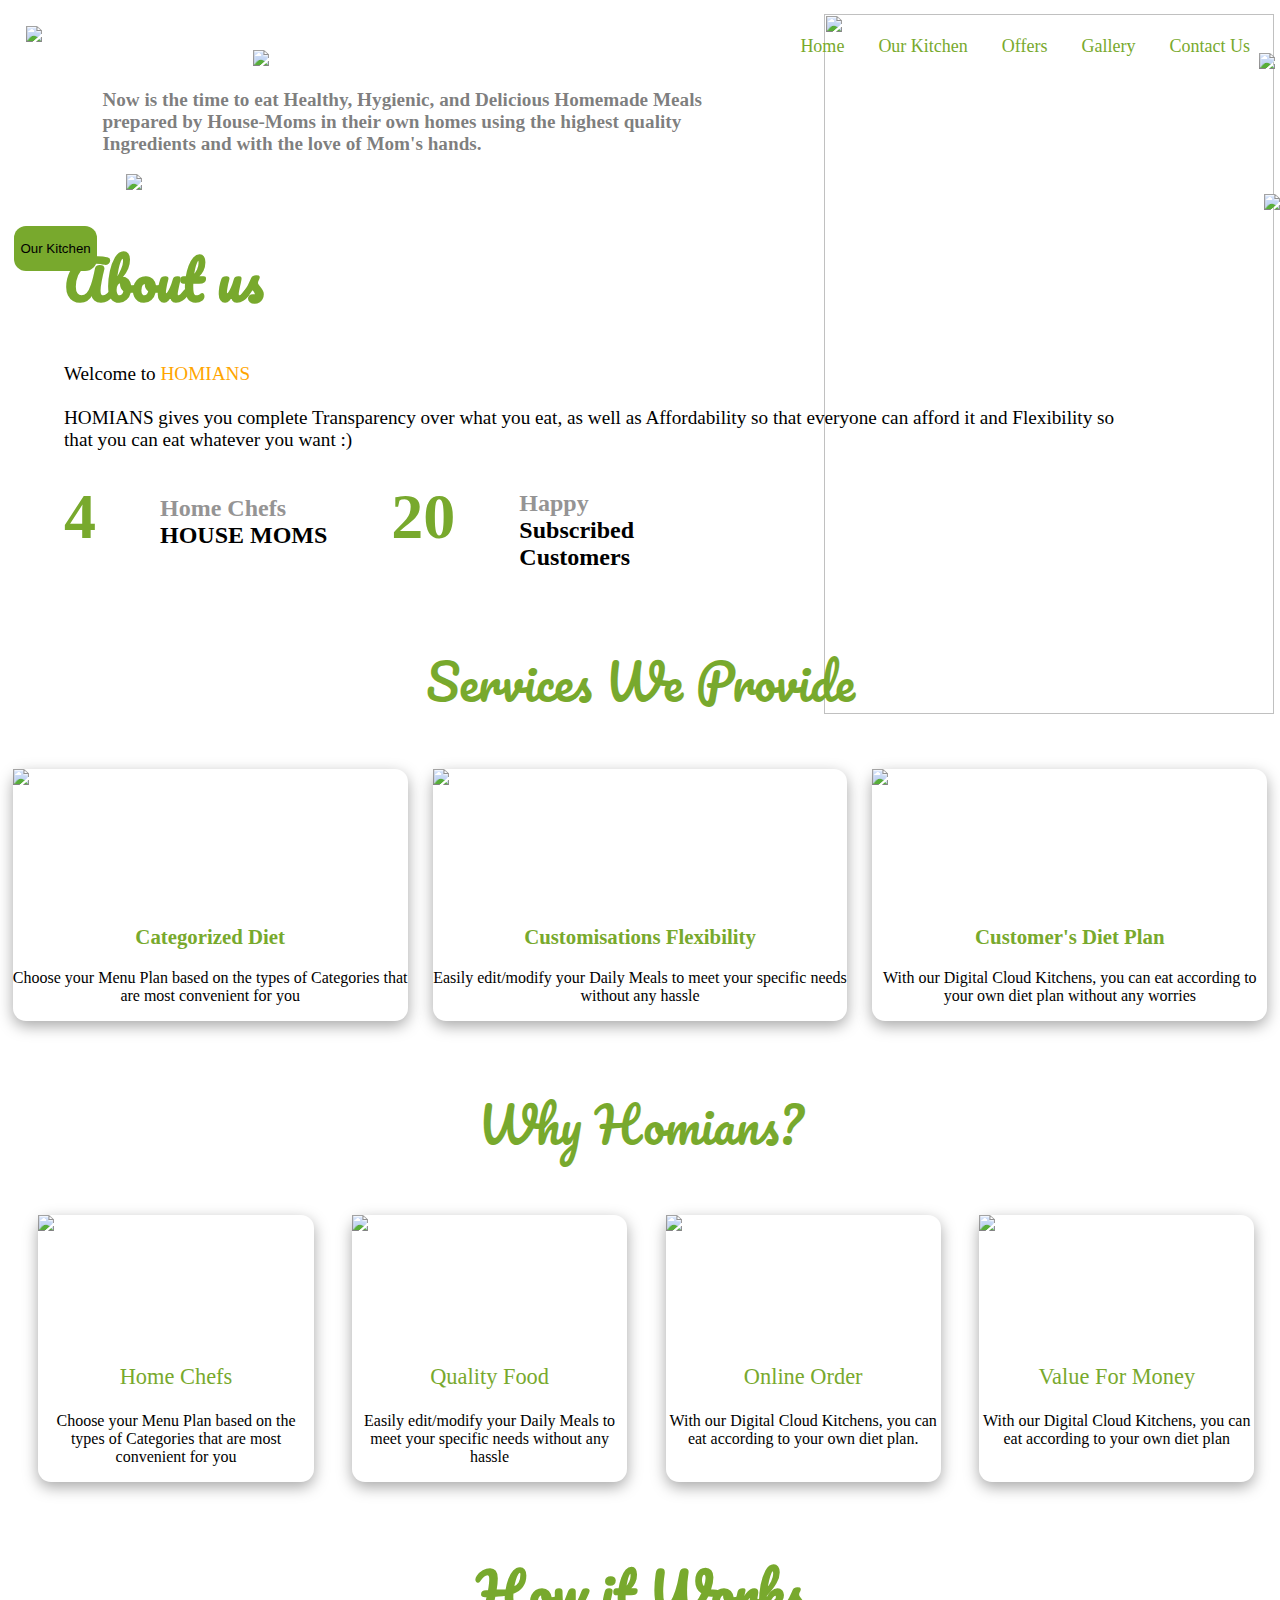
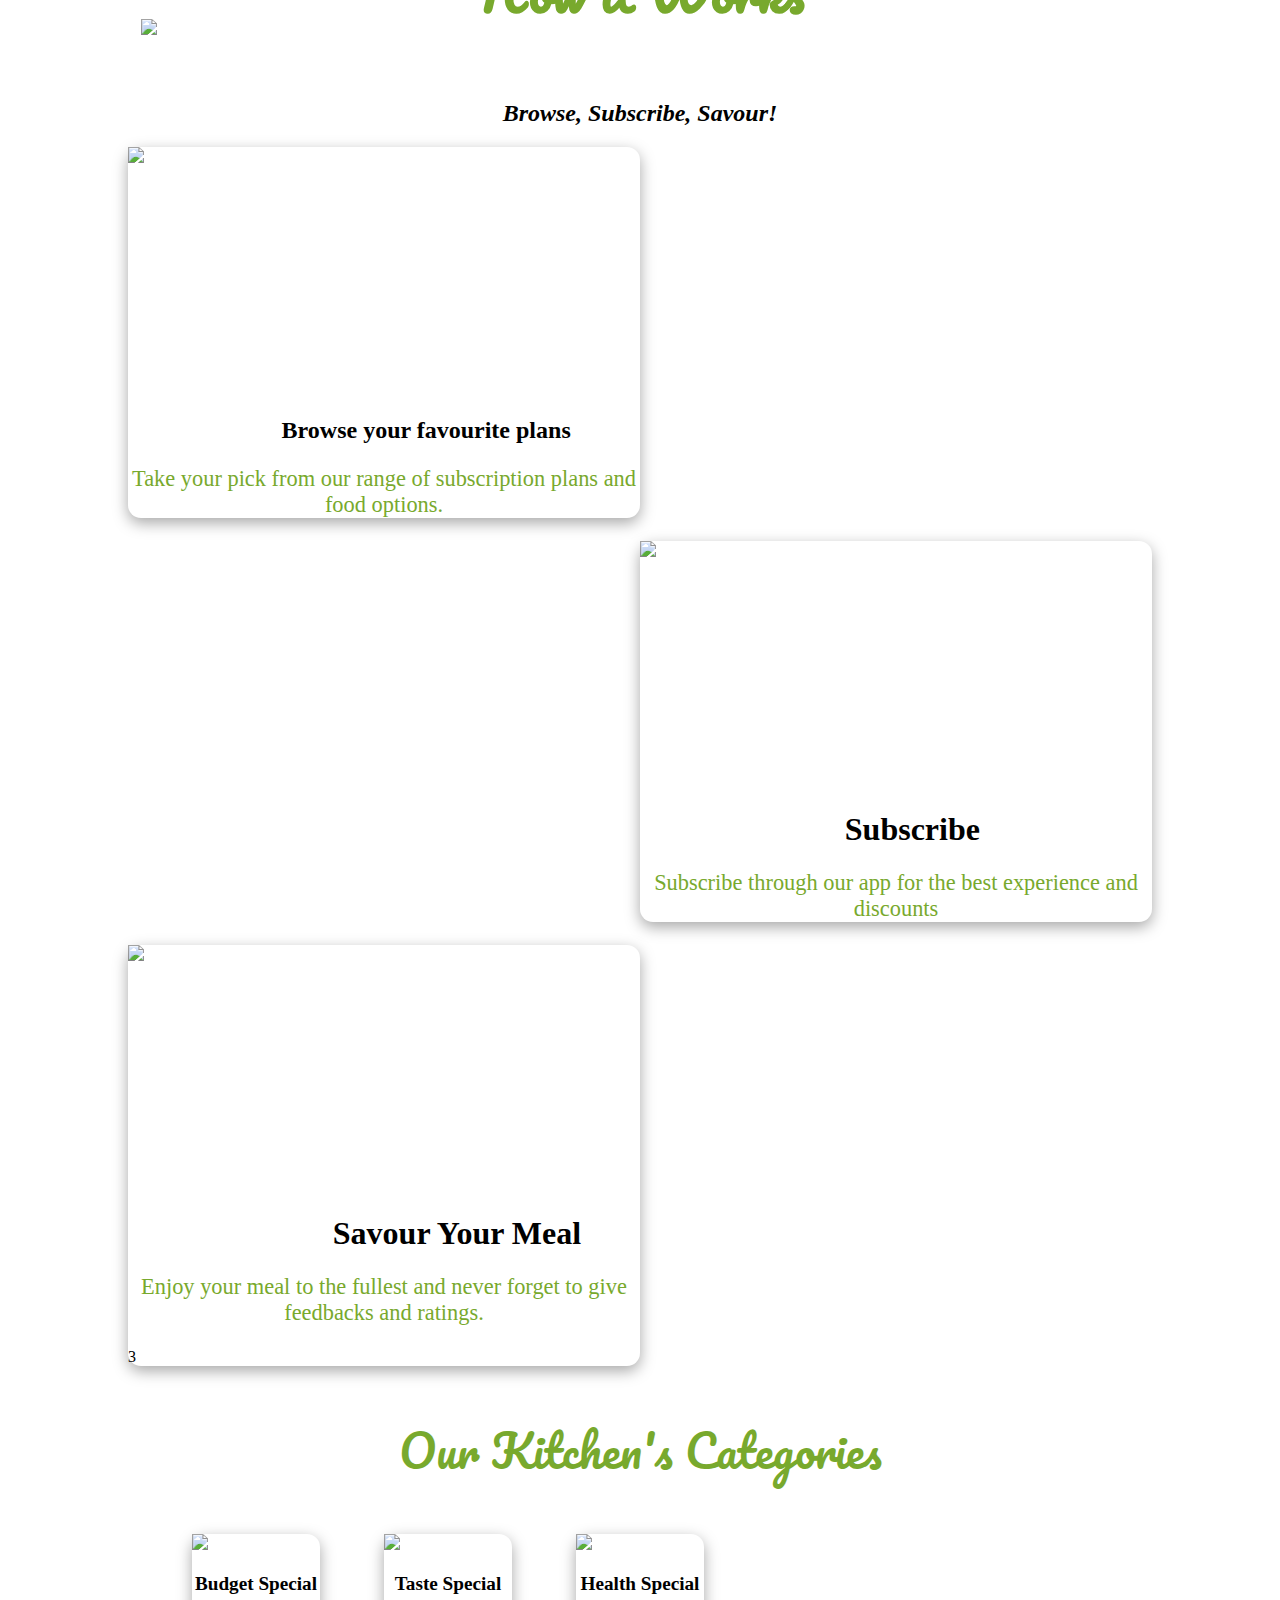
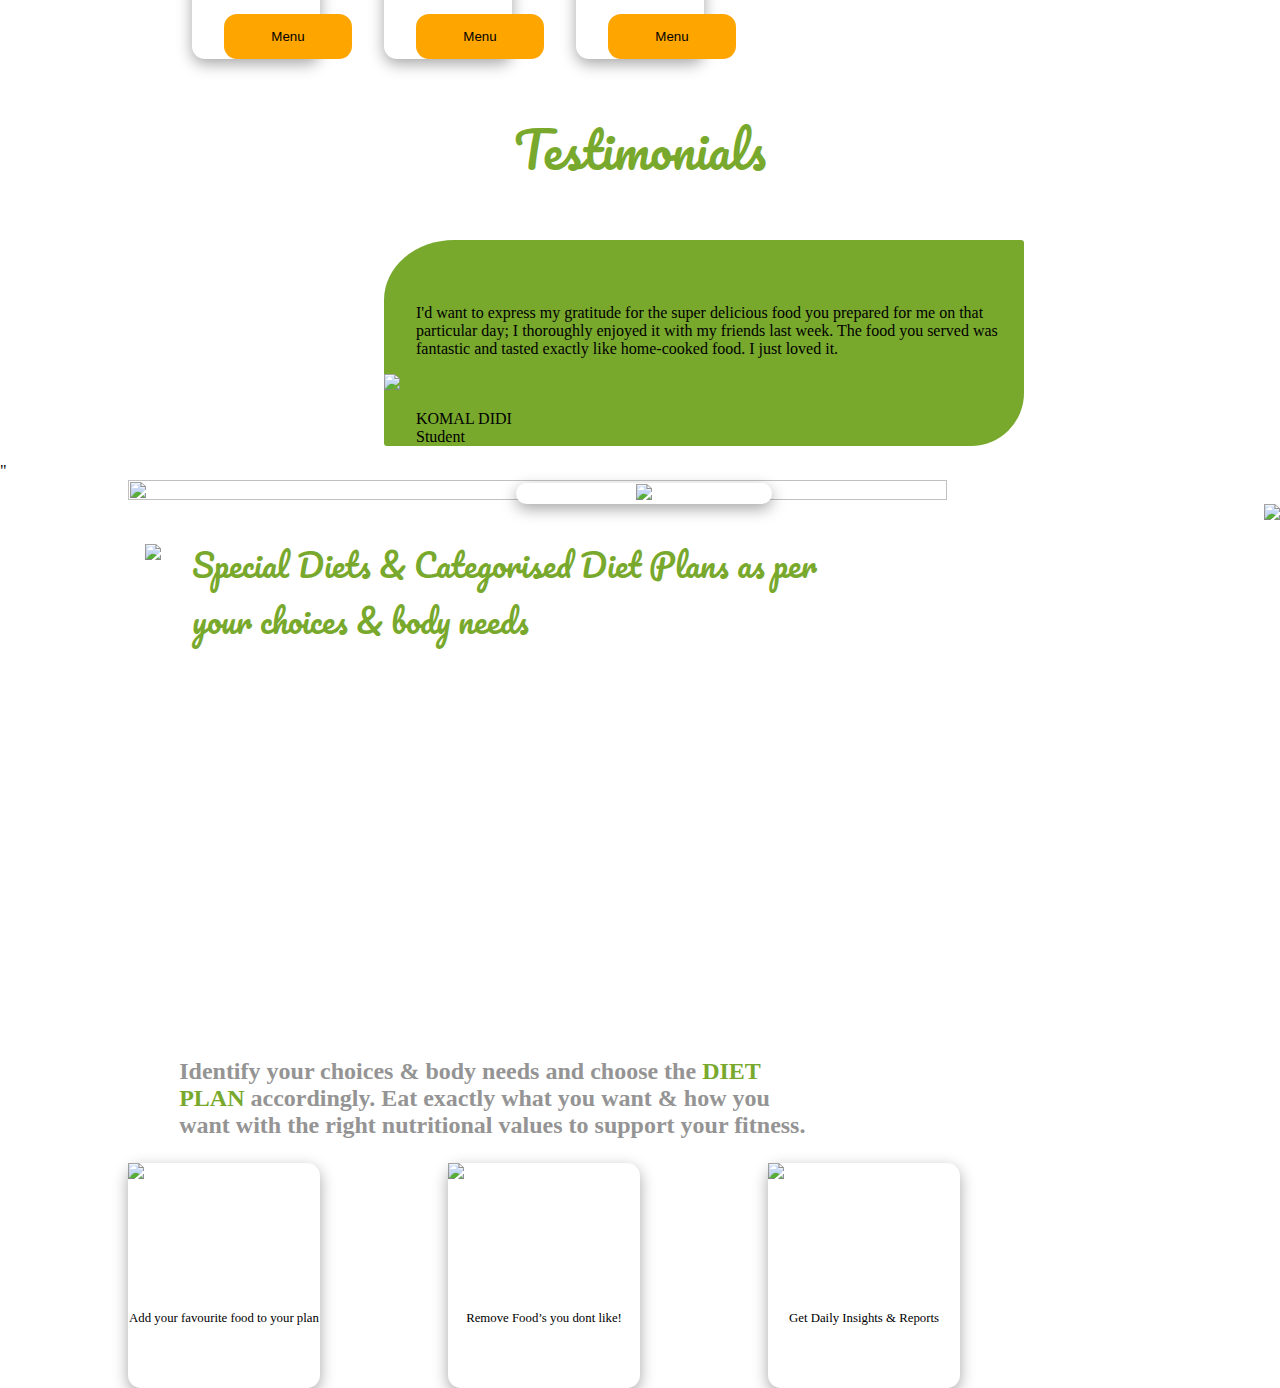
==== commit 4ba4ea4e: "our_kitchen added" ====
--- a/index.html
+++ b/index.html
@@ -16,7 +16,7 @@
     <nav>
       <ul id="menulist">
         <li><a href="index.html">Home</a></li>
-        <li><a href="">Our Kitchen</a></li>
+        <li><a href="our_kitchen.html">Our Kitchen</a></li>
         <li><a href="offers.html">Offers</a></li>
         <li><a href="gallery.html">Gallery</a></li>
         <li><a href="contact_us.html">Contact Us</a></li>
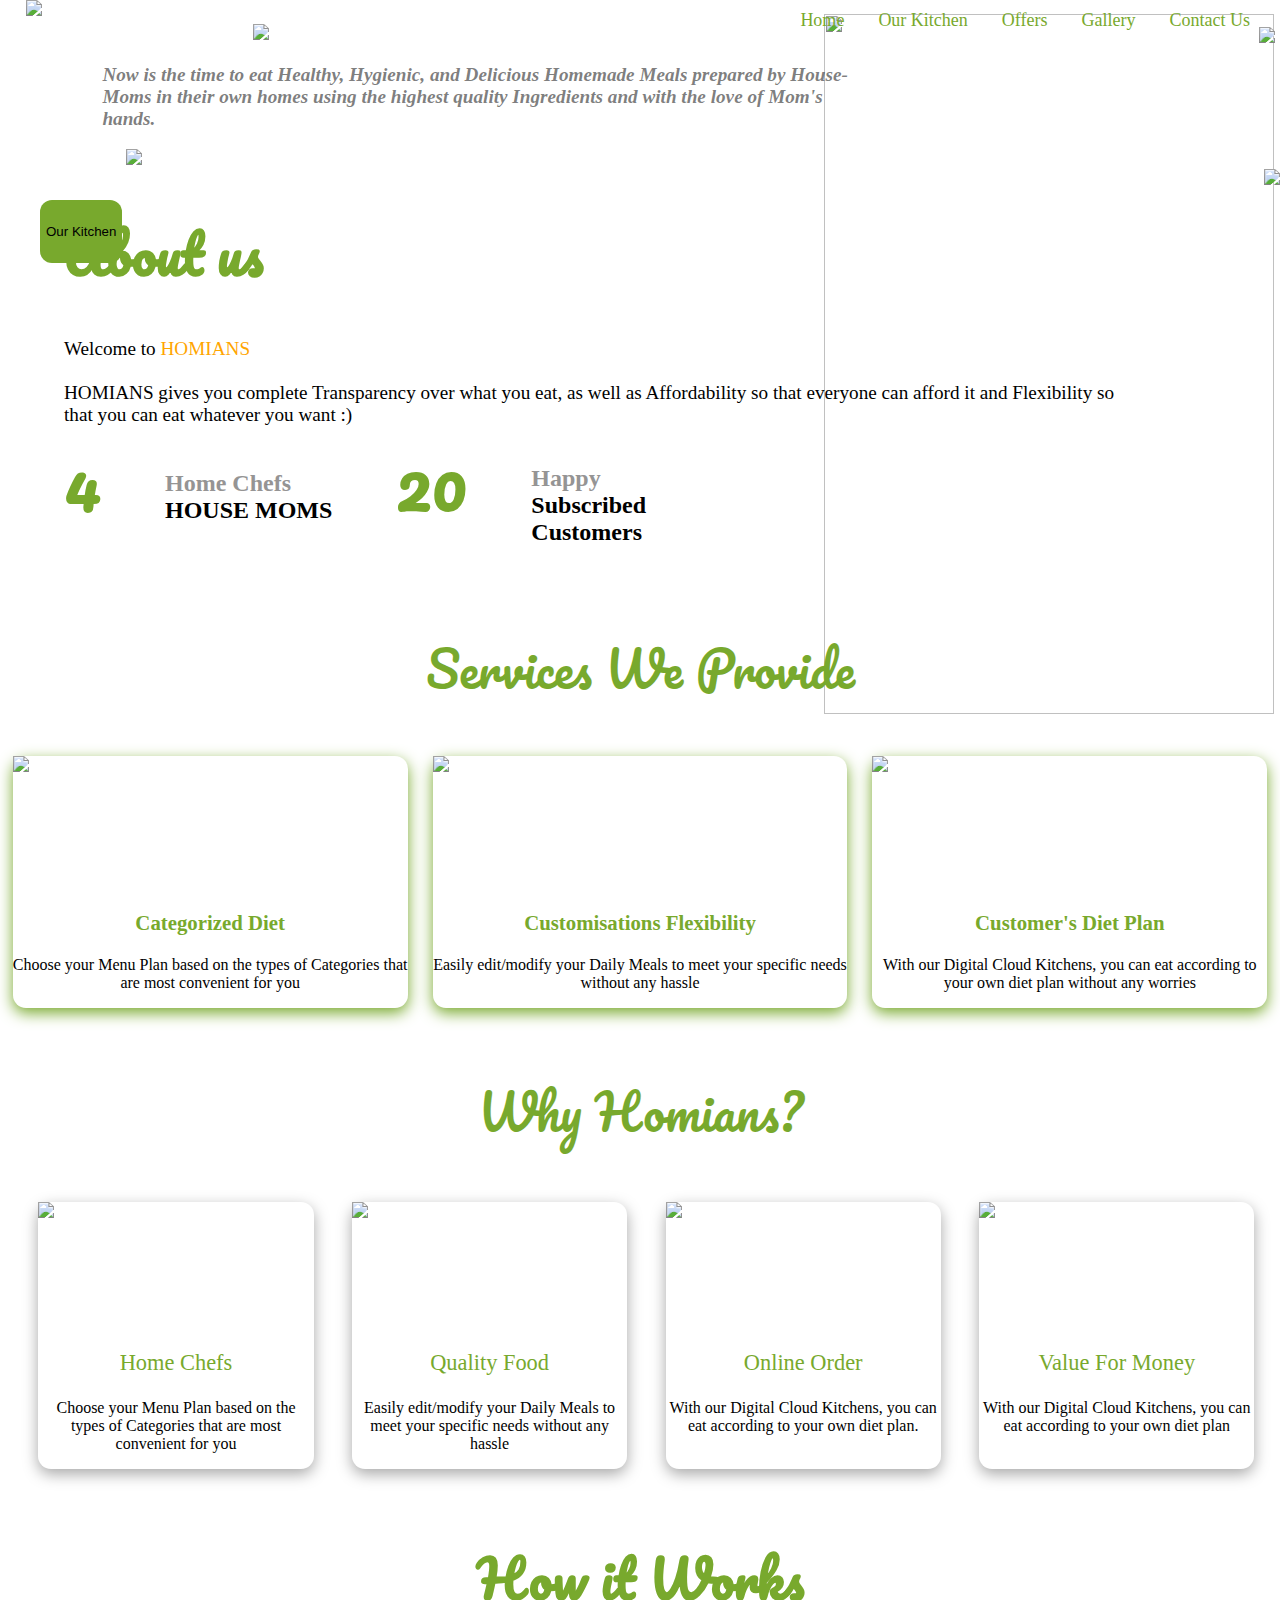
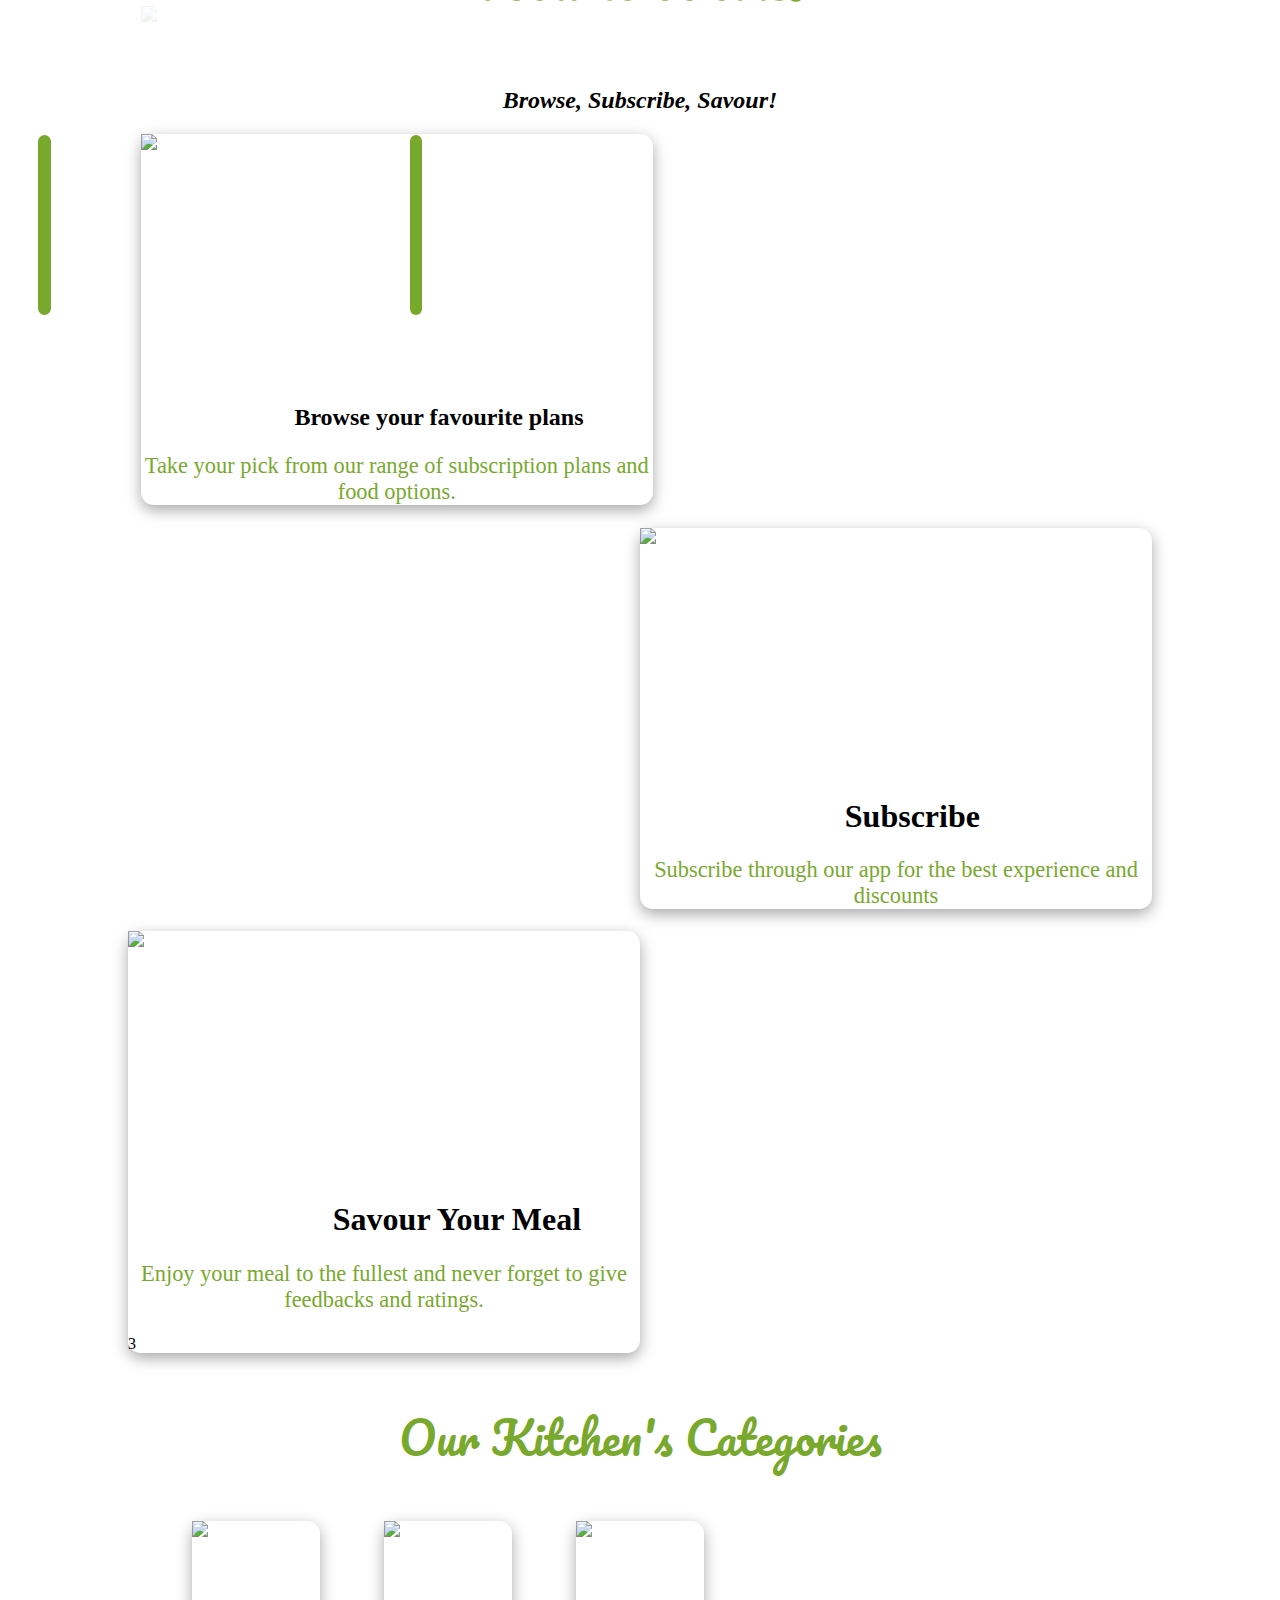
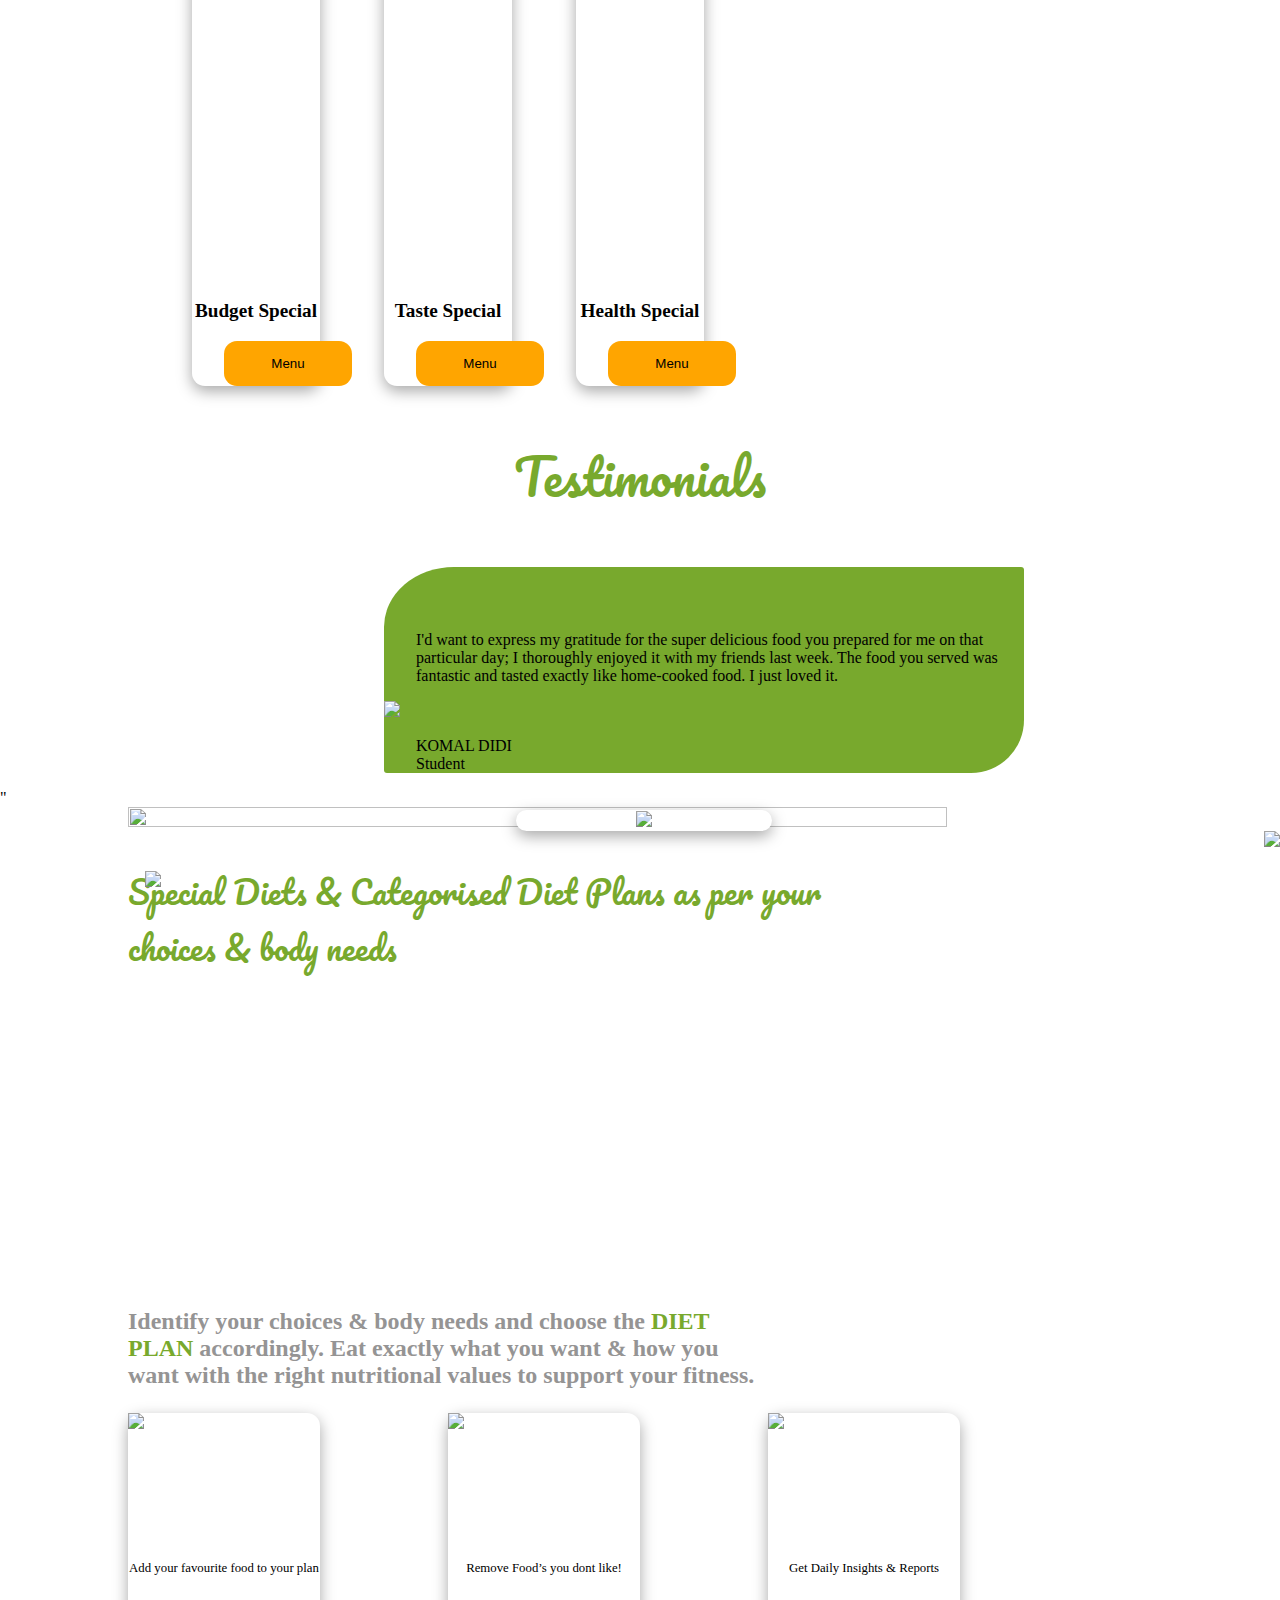
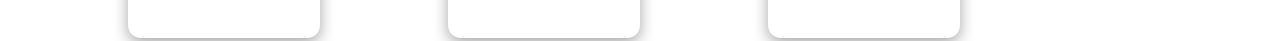
==== commit 4b51792d: "home page updated" ====
--- a/index.html
+++ b/index.html
@@ -11,20 +11,20 @@
     <title>Document</title>
 </head>
 <img>
-<div class="navbar">
+<header class="navbar">
     <img src="https://cdn.discordapp.com/attachments/891025496601661504/963850151984767036/unknown.png" class="nav-logo">
     <nav>
       <ul id="menulist">
         <li><a href="index.html">Home</a></li>
         <li><a href="our_kitchen.html">Our Kitchen</a></li>
-        <li><a href="offers.html">Offers</a></li>
+        <li><a href="offer/offer.html">Offers</a></li>
         <li><a href="gallery.html">Gallery</a></li>
         <li><a href="contact_us.html">Contact Us</a></li>
       </ul>
     </nav>
     <img class="menu-icon" onclick="togglemenu()"  src="[data-uri]"/>
   </div>
-</div>
+</header>
     
       <div class="parent">
           <div class=""left_child>
@@ -230,7 +230,7 @@
       <img class="favbox__img" src="https://cdn.discordapp.com/attachments/891025496601661504/966795696336429127/unknown.png"></img> 
       <p class="favbox_para">Remove Food’s you dont like!</p>
     </div>
-    <div class="fav__box">
+    <div id="gucci"class="fav__box">
       <img class="favbox__img" src="https://cdn.discordapp.com/attachments/891025496601661504/966795629252706394/unknown.png"></img> 
       <p class="favbox_para">Get Daily 
         Insights &
--- a/style.css
+++ b/style.css
@@ -14,6 +14,7 @@
   .navbar{
     width: 100%;
     display: flex;
+    margin-top: -2%;
     align-items: center;
   }
   .nav-logo{
@@ -100,11 +101,33 @@
 
 .description{
     font-size: 1.2rem;
-    width: 50%;
+    width: 60%;
+    font-style: italic;
     margin-left: 8vw;
     color:rgba(0, 0, 0, 0.52);
     font-weight: 800;
 }
+.vertical__dash{
+    position: absolute;
+    width: 12.27px;
+    height: 20vh;
+    left:3%;
+    top: 191%;
+    
+    background: #78A92D;
+    border-radius: 23px;
+}
+.vertical__dash2{
+    position: absolute;
+    width: 12.27px;
+    height: 20vh;
+    left:32%;
+    top: 191%;
+    
+    background: #78A92D;
+    border-radius: 23px;
+}
+
 .food{
     height: 40vh;
     margin-left: 10%;
@@ -121,12 +144,14 @@
     background-color: #78A92D;
     border-radius:12px;
     border: 0px;
-    height: 5vh;
-    margin-left: -10%;
+    height: 7vh;
+    /* padding-bottom: 30px; */
+    margin-left: -8%;
 }
 .fruit-img{
     height: 190vh;
-    z-index: -1;
+    /* z-index: 10; */
+    opacity: 10%;
     position: absolute;
     margin-left: 11%;
     margin-top: -10%;
@@ -159,7 +184,7 @@
     font-size: 2rem;
     font-family: pacifico;
     color: #78A92D;
-    margin-left: 15%;
+    margin-left: 10%;
 }
 .special_diet_content{
     font-size: 1.5rem;
@@ -167,8 +192,8 @@
     color: #959494;
     text-decoration: none;
     width: 50%;
-    margin-top: -20%;
-    margin-left: 14%;
+    margin-top: -26%;
+    margin-left: 10%;
 }
 .jk{
     color: #78A92D;
@@ -225,8 +250,9 @@
 .chef_count{
     margin-left: 5%;
     font-size: 4rem;
-    margin-top: -1%;
-    color: #78A92D;
+    margin-top: -3%;
+    color: #78A92D;
+    font-family: pacifico;
 }
 .chef{
     margin-left: 5%;
@@ -244,8 +270,9 @@
 .customer_count{
     margin-left: 5%;
     font-size: 4rem;
-    margin-top: -1%;
-    color: #78A92D;
+    margin-top: -3%;
+    color: #78A92D;
+    font-family: pacifico;
 }
 .customer{
     margin-left: 5%;
@@ -282,17 +309,17 @@
 }
 .card1{
     width: 40%;
-    box-shadow: rgba(0, 0, 0, 0.35) 0px 5px 15px;
+    box-shadow: rgba(120, 169, 45, 1) 0px 5px 15px;
     margin: 1%;
     border-radius: 13px;
 }
 .card2{
-    box-shadow: rgba(0, 0, 0, 0.35) 0px 5px 15px;
+    box-shadow: rgba(120, 169, 45, 1) 0px 5px 15px;
     margin: 1%;
     border-radius: 13px;
 }
 .card3{
-    box-shadow: rgba(0, 0, 0, 0.35) 0px 5px 15px;
+    box-shadow: rgba(120, 169, 45, 1) 0px 5px 15px;
     margin: 1%;
     width: 40%;
     border-radius: 13px;
@@ -401,13 +428,17 @@
     box-shadow: rgba(0, 0, 0, 0.35) 0px 5px 15px;
     border-radius: 13px;
     width: 40%;
-    margin-left: 10%;
+    /* position: absolute; */
+    z-index: 50;
+    
+    margin-left: 11%;
 }
 .rectangle11{
     box-shadow: rgba(0, 0, 0, 0.35) 0px 5px 15px;
     border-radius: 13px;
     width: 40%;
     margin-left: 50%;
+   
 }
 .rectangle12{
     box-shadow: rgba(0, 0, 0, 0.35) 0px 5px 15px;
@@ -433,6 +464,9 @@
 }
 .rect15-img{
     height: 40vh;
+    margin-left: auto;
+    margin-right: auto;
+    display: block;
 }
 .rect-abt{
     text-align: center;
@@ -489,7 +523,9 @@
     margin-left: 5%;
 }
 @media only screen and (max-width:413px){
-  
+   .navbar{
+       margin-top: -5%;
+   }
     nav ul{
       width: 100%;
       background: linear-gradient(#fcfffa,#c2f577);
@@ -531,7 +567,10 @@
         height: 30vh;
     }
     .description{
-        margin-left:15%;
+        text-align: center;
+        margin-left: 11%;
+        width: 80%;
+
     }
     .btn1{
         width: 20vw;
@@ -548,7 +587,7 @@
     }
     .image_about{
         margin-left: -20%;
-        height: 20vh;
+        height: 23vh;
     }
     .heading_about{
         font-family: pacifico;
@@ -557,6 +596,8 @@
     }
     .about_description{
         margin-left: 10%;
+        color: #959494;
+        width: 130%;
     }
     .row{
         display: flex;
@@ -567,20 +608,30 @@
 font-size: 2rem;
 margin-top: 4%;
     }
+    .vertical__dash{
+        display: none;
+    }
+    .vertical__dash2{
+        display: none;
+    }
     .chef{
         margin-left: 5%;
         font-weight: 700;
+        font-size: 1.1rem;
+        margin-top: 6%;
     }
     .customer_count{
-        margin-left: 5%;
+        margin-left: 3%;
         font-size: 2rem;
         margin-top: 4%;
         color: #78A92D;
     }
     .customer{
-        margin-left: 3%;
+        margin-left: 1%;
         font-family: poppins;
         font-weight: 700;
+        font-size: 1.1rem;
+        margin-top: 4%;
 
     }
     .name{
@@ -599,14 +650,16 @@
     }
     .gajar{
         height: 4vh;
-        margin-left: 30%;
+        margin-left: auto;
+        margin-right: auto;
+        display: block;
         margin-top: 5%;
     }
     .card1{
         border-radius: 13px;
         margin-left: 2%;
         width:43vw;
-        box-shadow: rgba(0, 0, 0, 0.35) 0px 5px 15px;
+        box-shadow: rgba(120, 169, 45, 1) 0px 1px 10px;
         /* background-color: #78A92D; */
     }
     .abt__card__heading{
@@ -622,7 +675,7 @@
         width: 43vw;
         border-radius: 13px;
         /* background-color: #78A92D; */
-        box-shadow: rgba(0, 0, 0, 0.35) 0px 5px 15px;
+        box-shadow: rgba(120, 169, 45, 1) 0px 1px 10px;
         margin-left: 5px;
     }
     .card3{
@@ -630,7 +683,7 @@
         width: 43vw;
         margin-left: 5px;
         margin-right: 2%;
-        box-shadow: rgba(0, 0, 0, 0.35) 0px 5px 15px;
+        box-shadow: rgba(120, 169, 45, 1) 0px 1px 10px;
         
     }
     .why_homians{
@@ -760,7 +813,7 @@
     }
     .fav-plans{
         text-decoration: none;
-        text-align: center;
+        margin-left: 38%;
         margin-top: 3%;
         font-weight: 800;
         font-size: 1.2rem;
@@ -807,6 +860,8 @@
     .menu-bt{
         border-radius: 15px;
         border: 0px;
+        width: 15vw;
+        height: 4vh;
         margin-top: -7%;
         margin-left: auto;
         margin-right: auto;
@@ -912,6 +967,7 @@
     }
     .mohit__skipping{
         height: 40vh;
+        width: 46vw;
         margin-left: -10%;
     }
     .row__pu{
@@ -928,21 +984,27 @@
         margin-left: -7%;
     }
     .fav__box{
-width: 25vw;
+width: 20vw;
 margin-left: 6%;
-height: 15vh;
+height: 13vh;
+margin-top: -35%;
 border-radius: 11px;
 box-shadow: rgba(0, 0, 0, 0.35) 0px 5px 15px;
     }
+    #gucci{
+        margin-top: 5% ;
+        margin-left: -33%;
+    }
     .favbox__img{
-        height: 5vh;
+        height: 4vh;
         margin-left: auto;
         margin-right: auto;
         display: block;
-        margin-top: 2%;
+        margin-top: 3%;
     }
     .favbox_para{
         text-align: center;
+        font-size: 0.6rem;
     }
     .special__diet__boxes{
         display: flex;
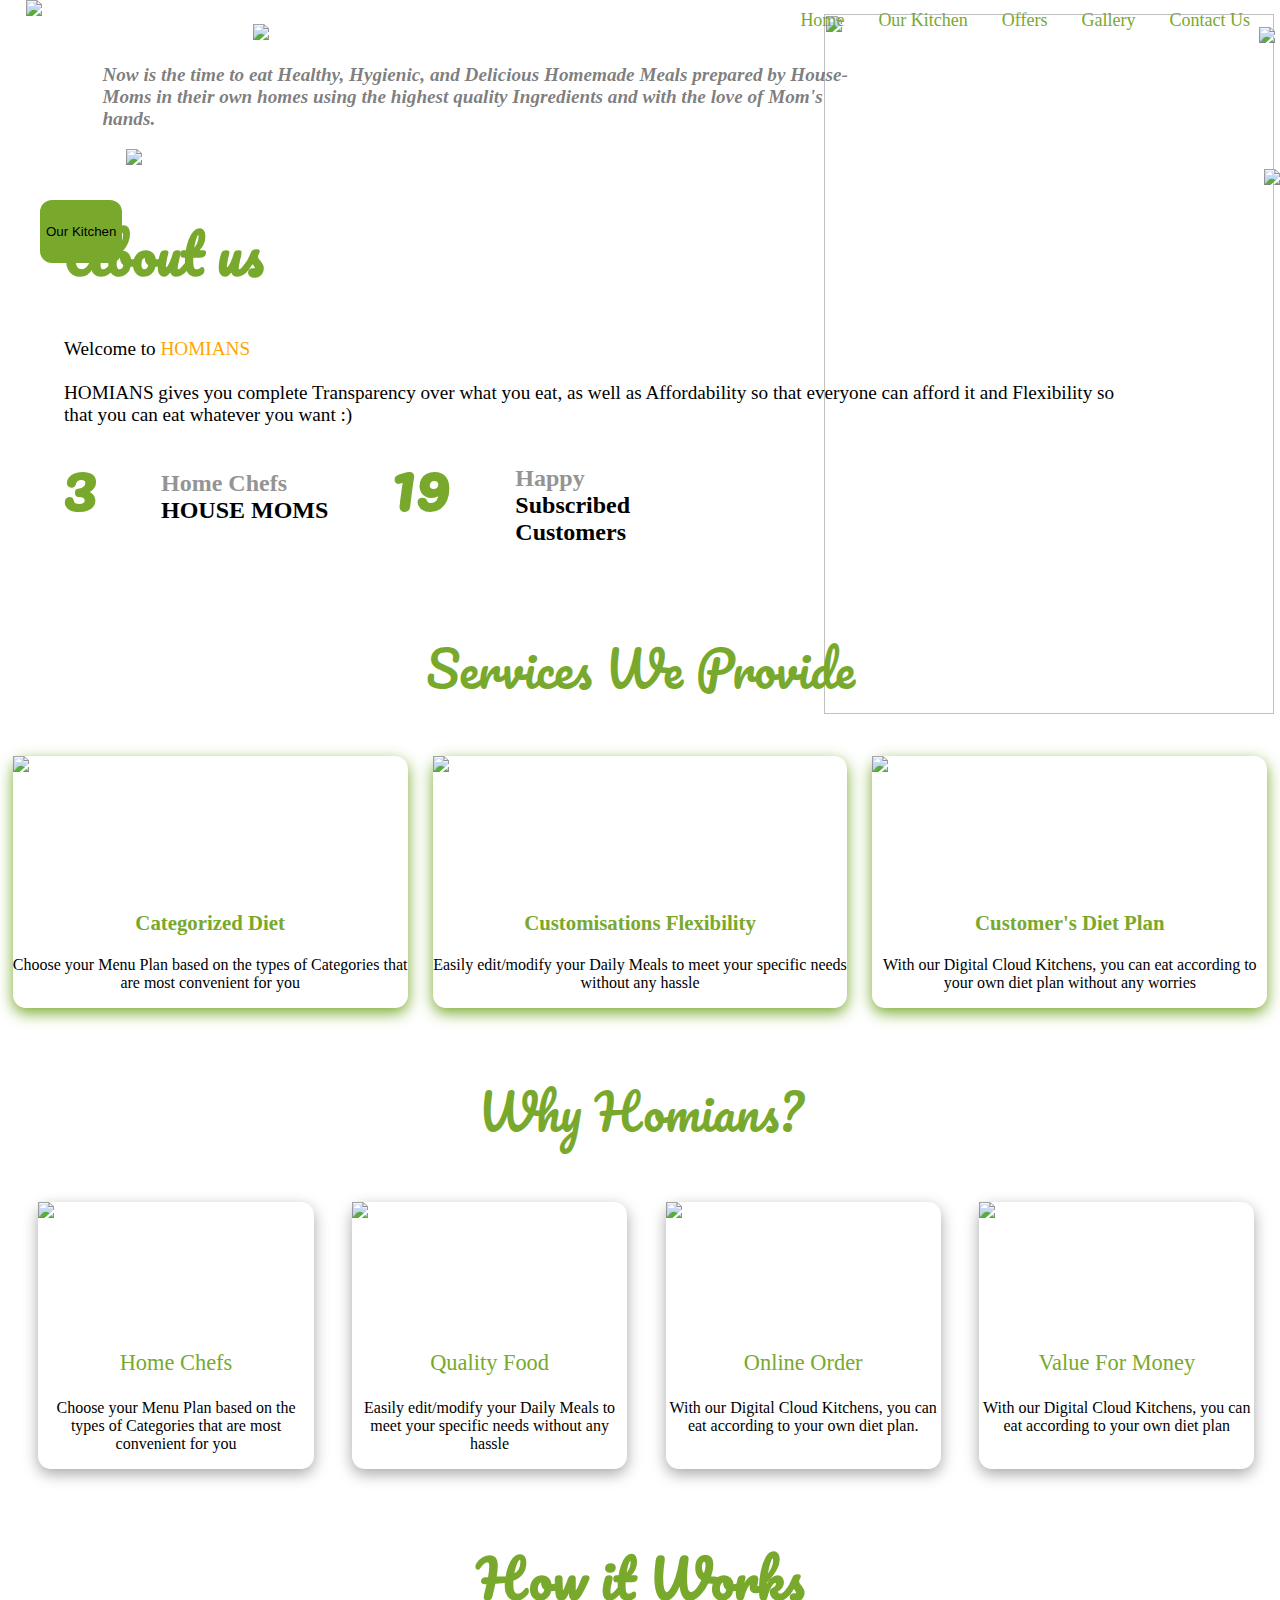
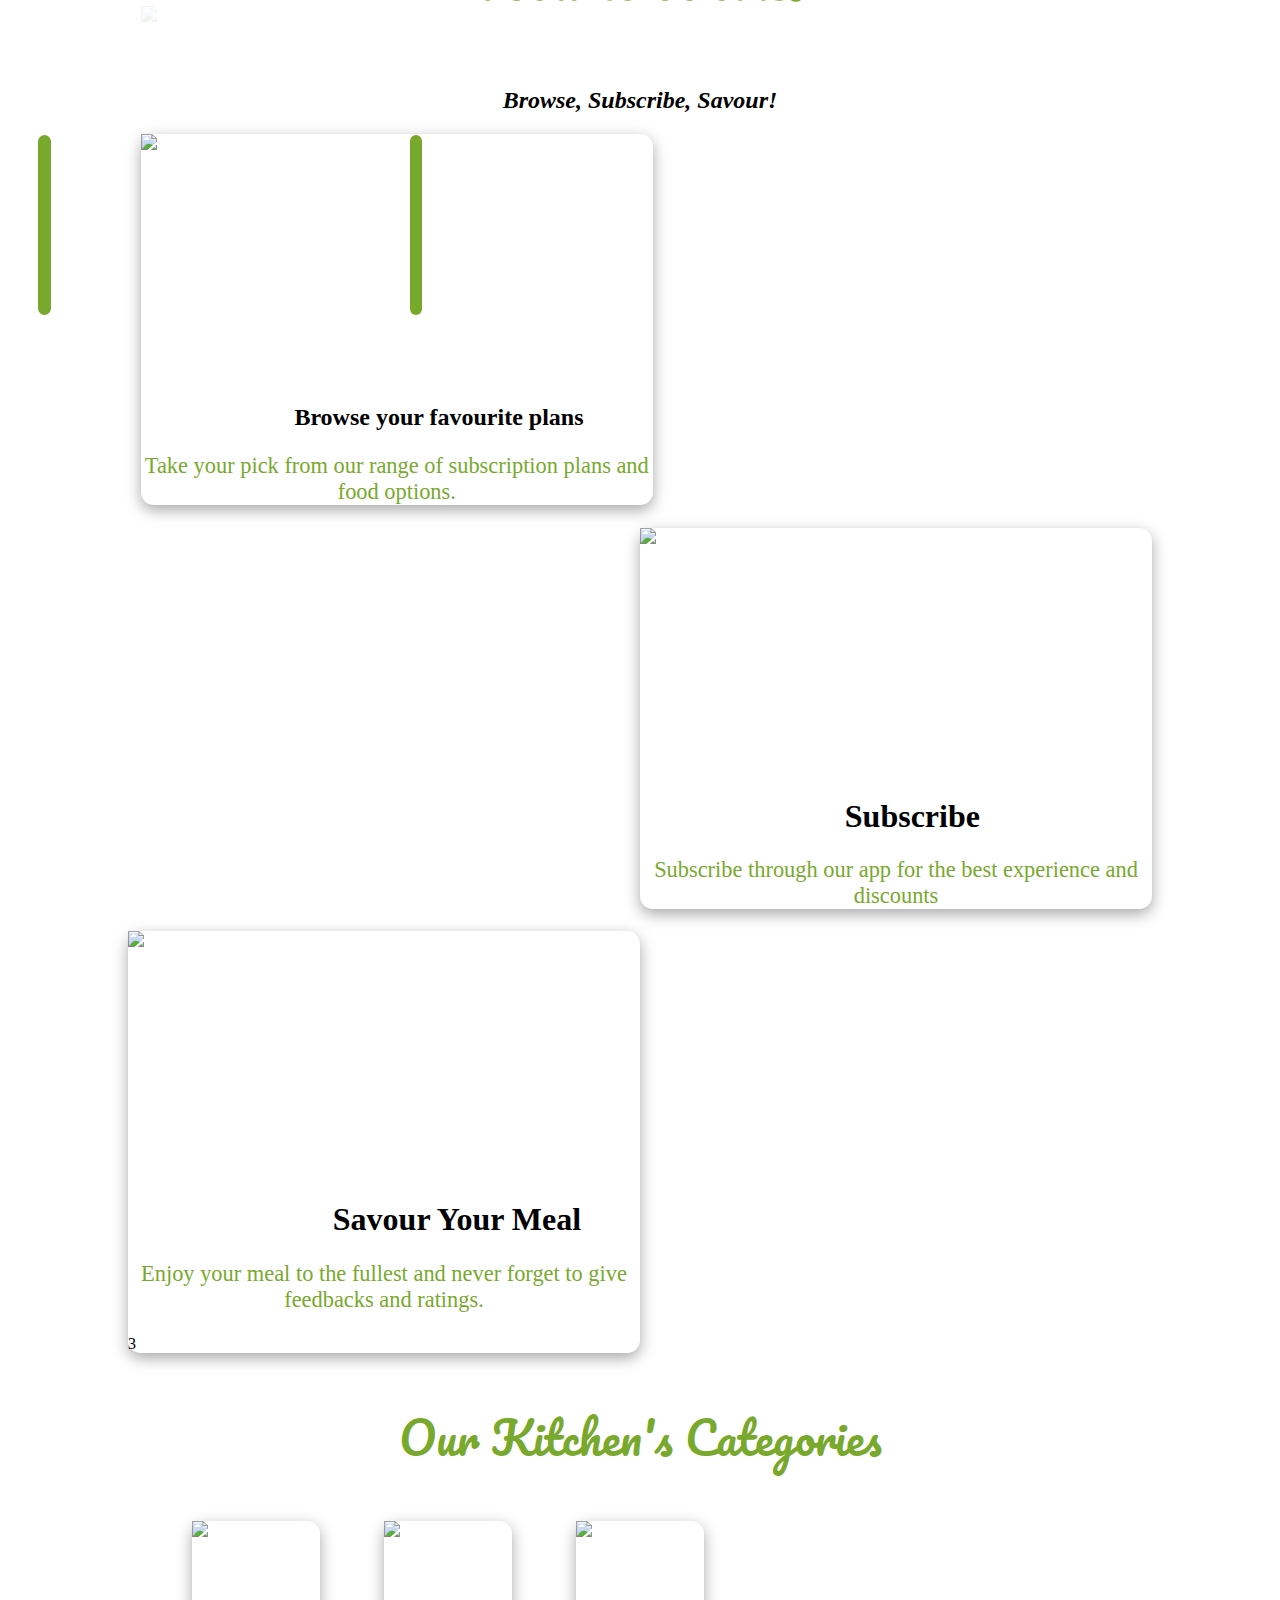
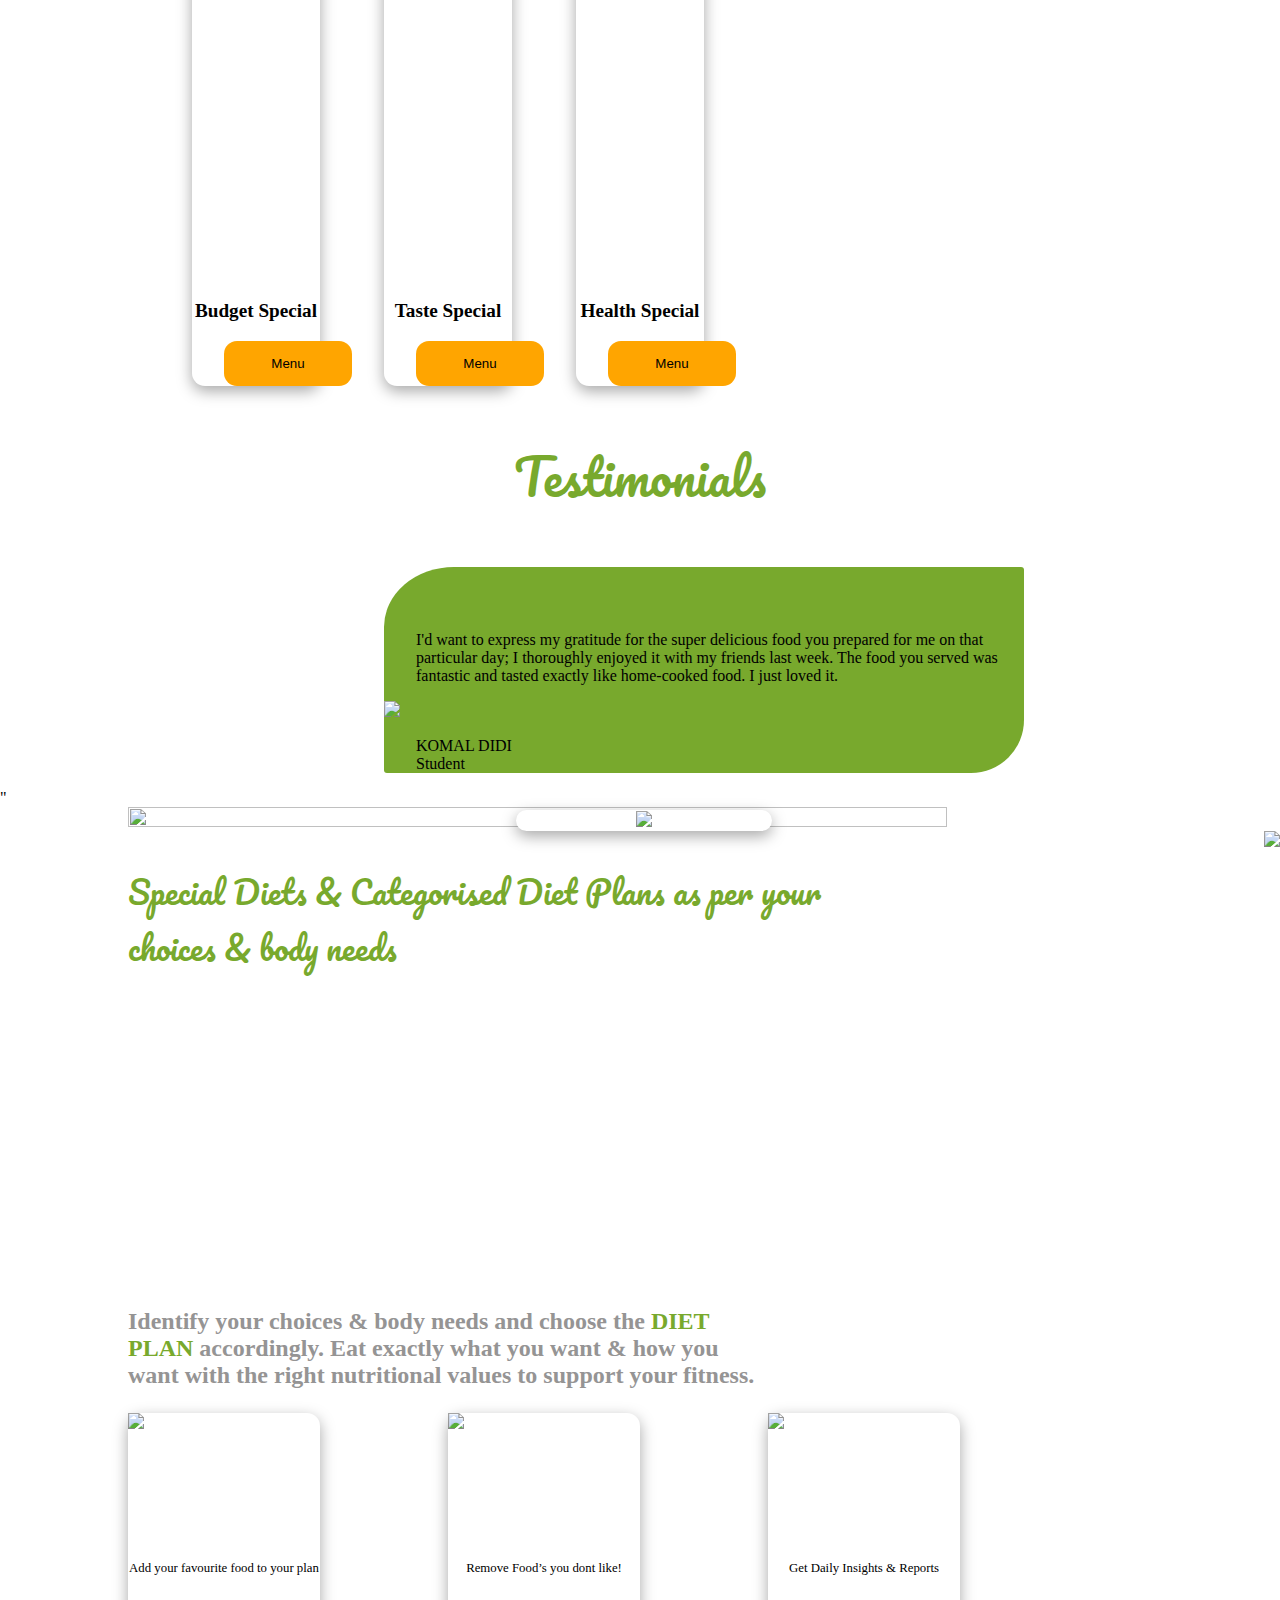
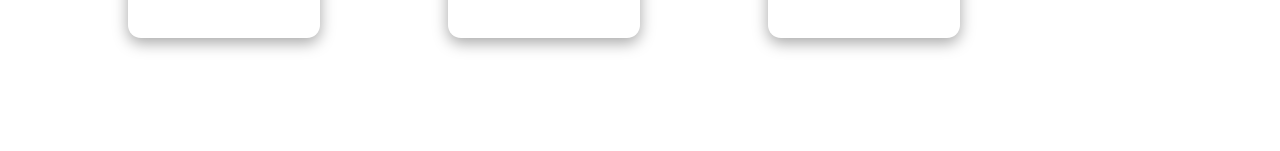
==== commit 49878717: "offers page" ====
--- a/index.html
+++ b/index.html
@@ -196,7 +196,8 @@
     <img class="half__img2" src="https://cdn.discordapp.com/attachments/891025496601661504/966760125241131111/unknown.png"></img> 
     <div class="greenvdobox">
       <img class="bg_green" src="https://cdn.discordapp.com/attachments/891025496601661504/967651457019043920/unknown.png"> </img>
-      <img class="inside_green" src="https://cdn.discordapp.com/attachments/891025496601661504/967653182765432852/unknown.png"> </img>
+      <iframe width="590" height="880" class="inside_green" src="https://www.youtube.com/embed/CYDP_8UTAus" title="YouTube video player" frameborder="0" allow="accelerometer; autoplay; clipboard-write; encrypted-media; gyroscope; picture-in-picture" allowfullscreen></iframe>
+      <!-- <img class="inside_green" src="https://cdn.discordapp.com/attachments/891025496601661504/967653182765432852/unknown.png"> </img> -->
       
       <button class="video_play"><img class="play_sign" src="https://cdn.discordapp.com/attachments/891025496601661504/967663112889200660/unknown.png"> </img></button>
      
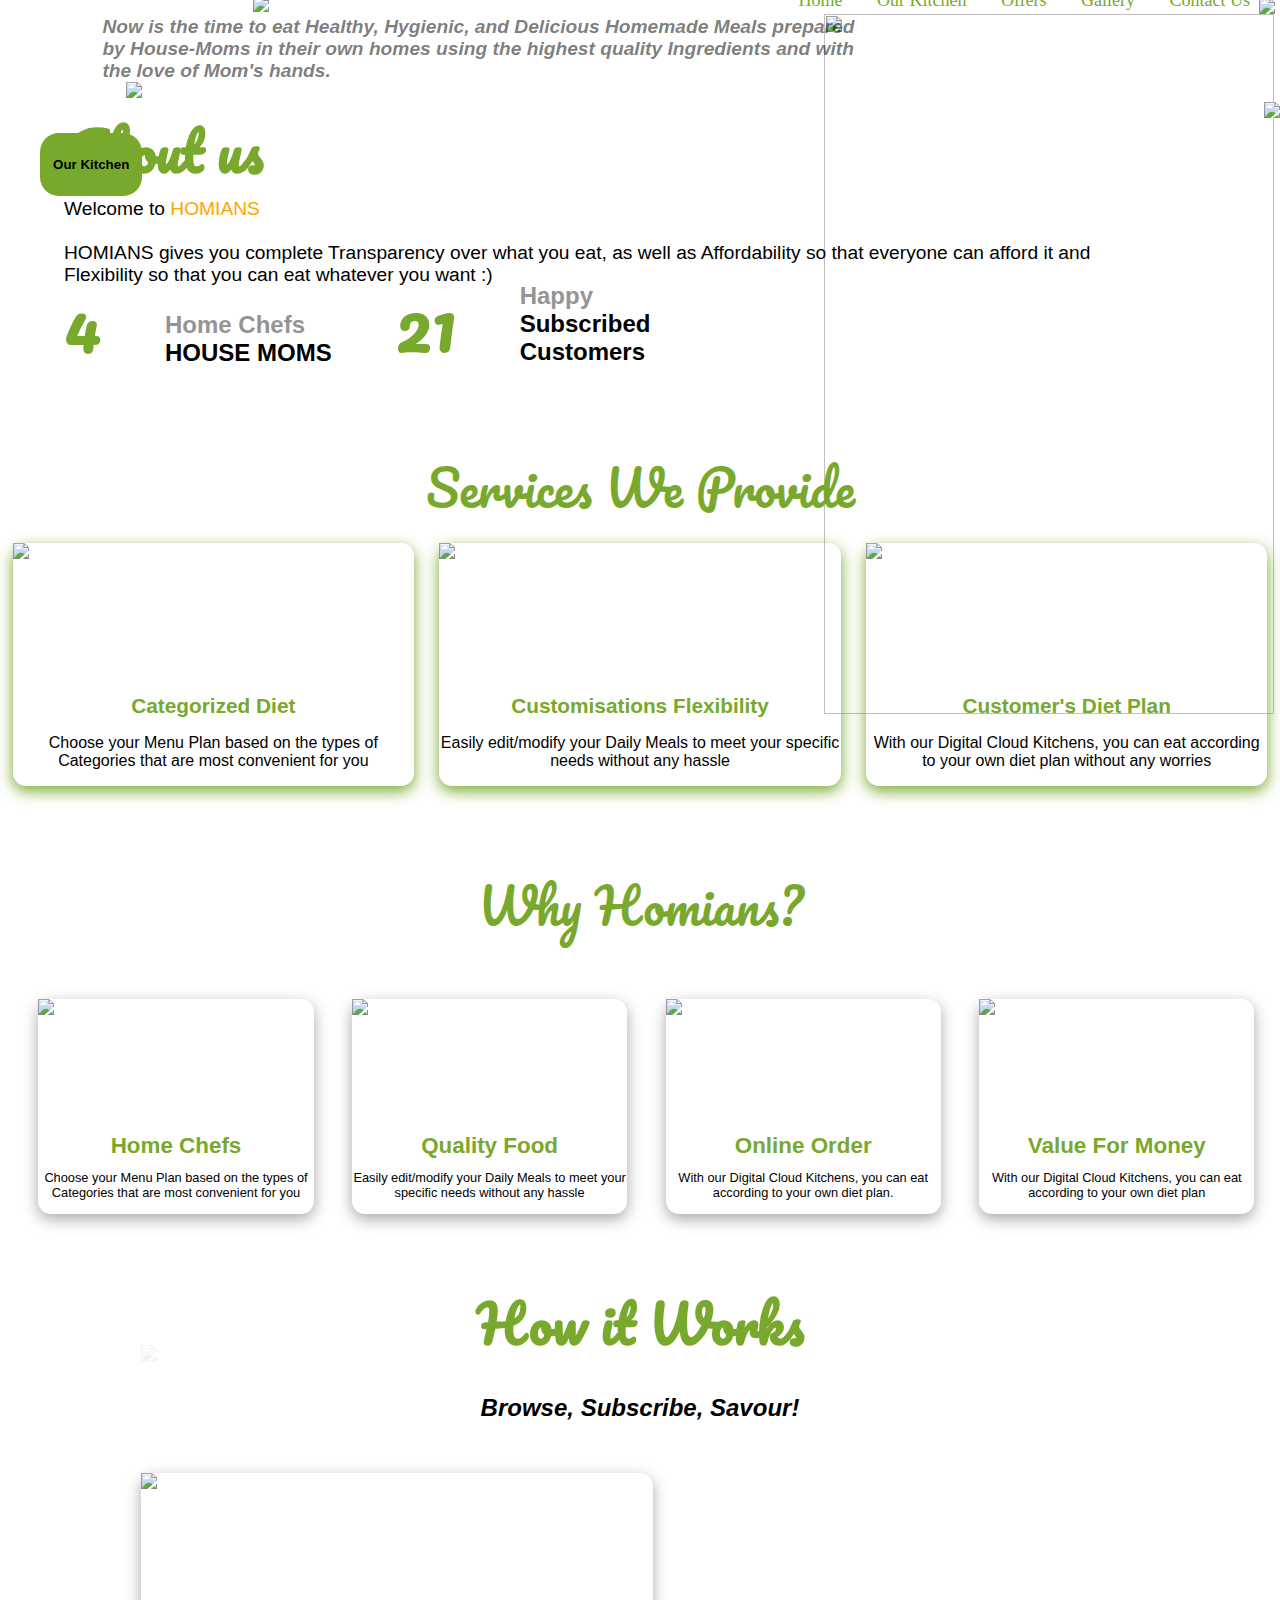
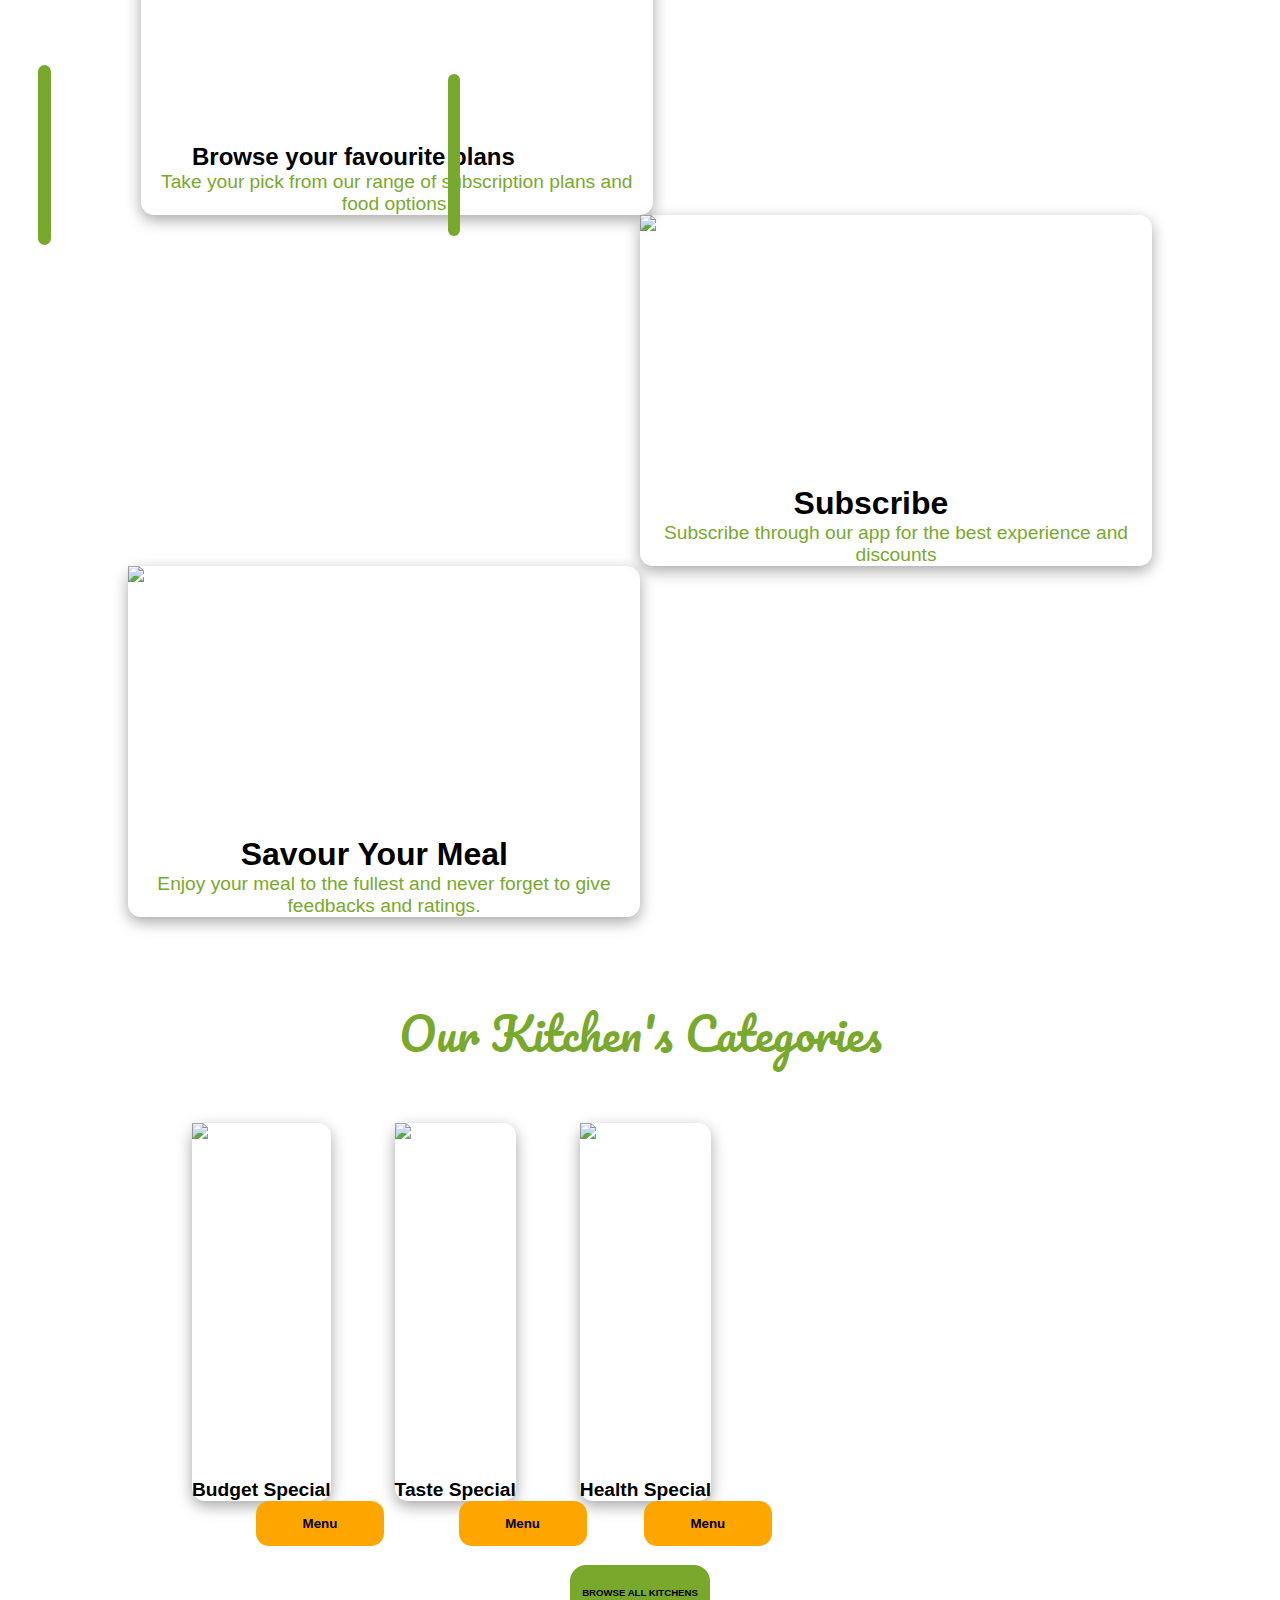
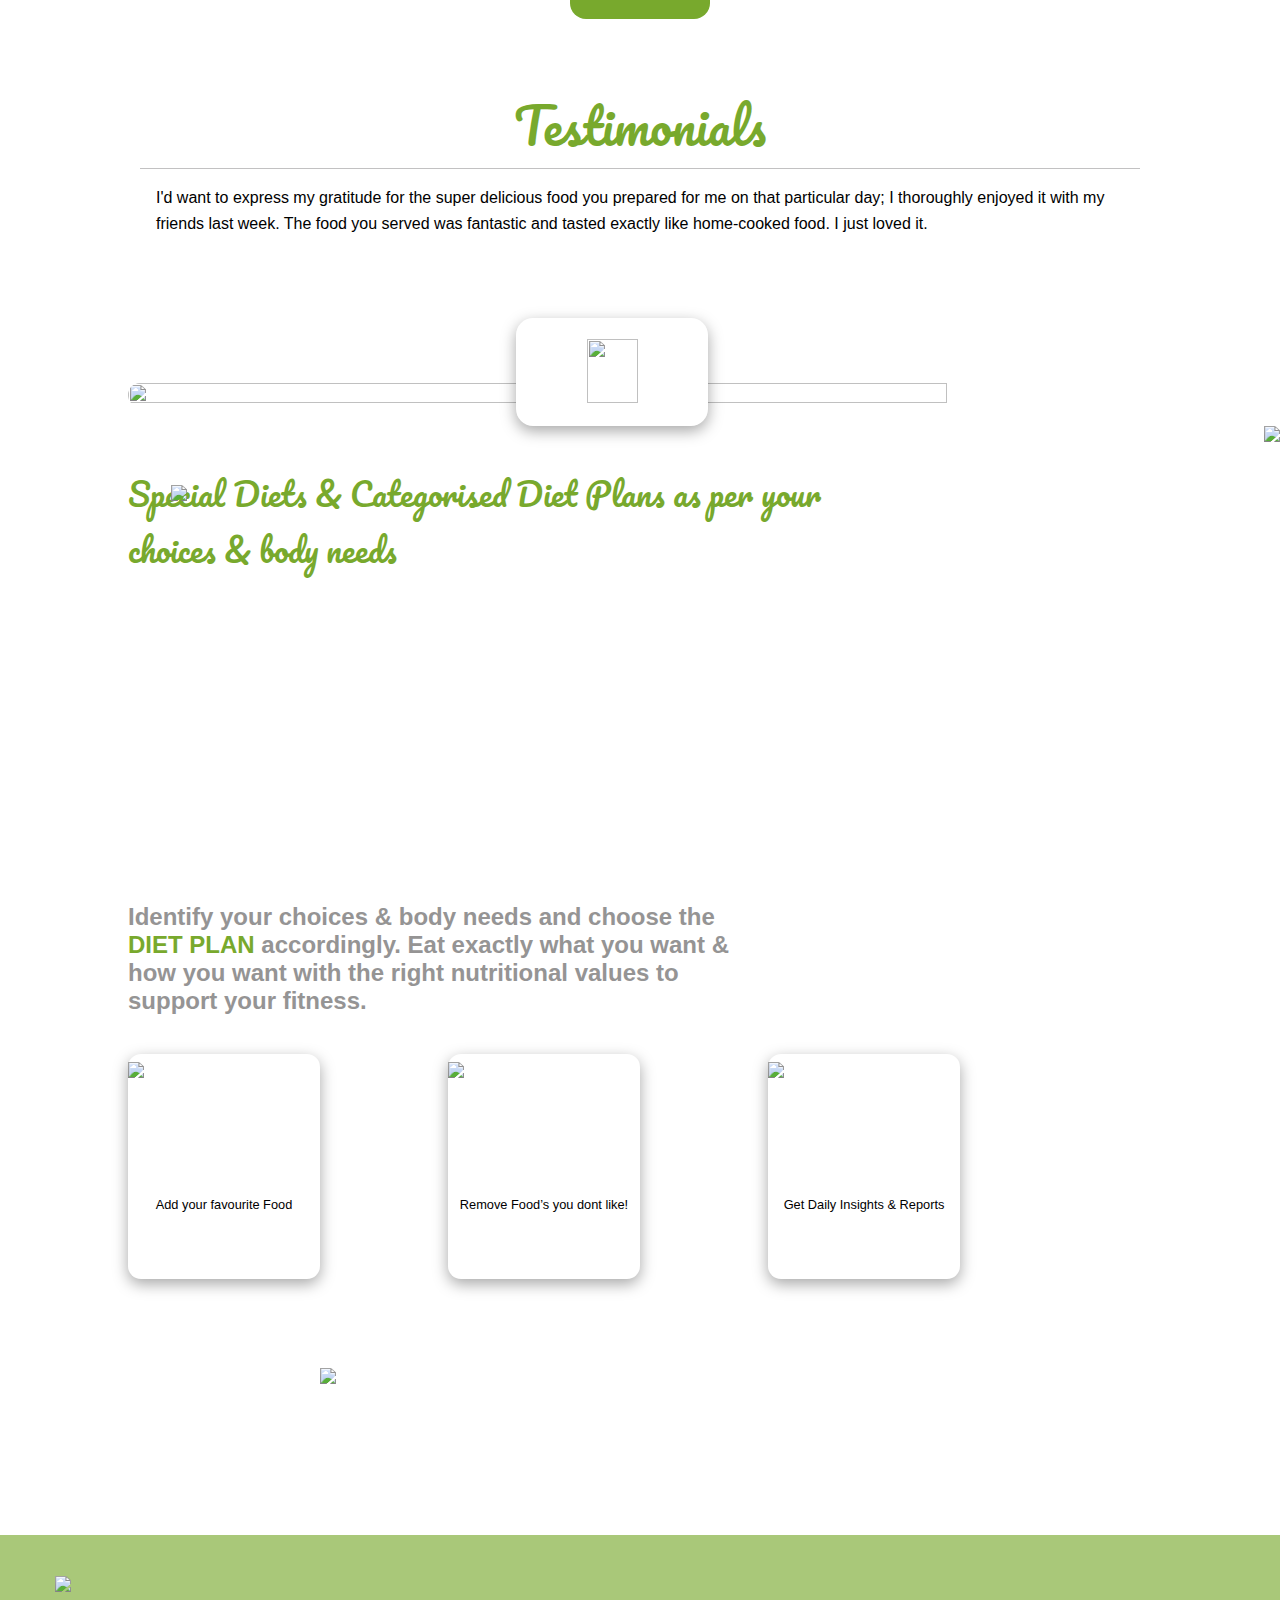
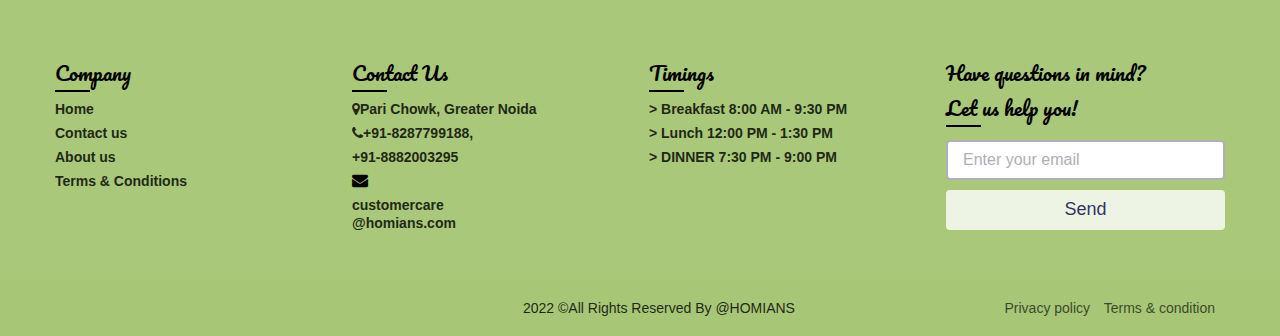
==== commit 61d72dbe: "index page added" ====
--- a/index.html
+++ b/index.html
@@ -7,7 +7,10 @@
     <script src="script.js"></script>
     <link rel="stylesheet" href="style.css">
     <link href='https://fonts.googleapis.com/css?family=Pacifico' rel='stylesheet'>
-    
+    <link rel="stylesheet" href="https://cdn.jsdelivr.net/npm/boxicons@latest/css/boxicons.min.css">
+    <link rel="stylesheet" href="https://cdnjs.cloudflare.com/ajax/libs/font-awesome/4.7.0/css/font-awesome.min.css">
+    <link rel="stylesheet" href="https://cdnjs.cloudflare.com/ajax/libs/font-awesome/4.7.0/css/font-awesome.min.css">
+    <link rel="stylesheet" href="https://cdnjs.cloudflare.com/ajax/libs/font-awesome/4.7.0/css/font-awesome.min.css">
     <title>Document</title>
 </head>
 <img>
@@ -16,7 +19,7 @@
     <nav>
       <ul id="menulist">
         <li><a href="index.html">Home</a></li>
-        <li><a href="our_kitchen.html">Our Kitchen</a></li>
+        <li><a href="">Our Kitchen</a></li>
         <li><a href="offer/offer.html">Offers</a></li>
         <li><a href="gallery.html">Gallery</a></li>
         <li><a href="contact_us.html">Contact Us</a></li>
@@ -63,7 +66,7 @@
       </div>
       <div class="row">
         <p class="vertical__dash"></p>
-          <h2 id="count1" class="chef_count">20</h2>
+          <h2 id="count1" class="chef_count">20+</h2>
           <p class="chef">Home Chefs <br> <span class="house_moms">HOUSE MOMS</span> </p>
           <p class="vertical__dash2"></p>
           <h2 id="count2" class="customer_count">200+</h2>
@@ -137,11 +140,11 @@
         
         <div class="ellipse2"><span class="two">2</span></div>
         <img class="rect1-img" src="https://cdn.discordapp.com/attachments/891025496601661504/964252085447180298/unknown.png"></img> 
-        <a  href='' class="fav-plans">Subscribe</a>
-        <p class="fav-plans-para">Subscribe through our app for the best experience and discounts</p>
+        <a  href='' id="nigga" class="fav-plans">Subscribe</a>
+        <p class="fav-plans-para">Subscribe through our app for the best experience and <br>discounts</p>
     </div>
     <div class="rectangle12">
-      <img class="rect1-img" src="https://cdn.discordapp.com/attachments/891025496601661504/964199129142140968/unknown.png"></img> 
+      <img class="rect1-img" src="https://cdn.discordapp.com/attachments/891025496601661504/970334573642776576/unknown.png"></img> 
       <a  href='' class="fav-plans">Savour Your Meal</a>
       <p class="fav-plans-para">Enjoy your meal to the fullest and never forget to give feedbacks and ratings.</p>
       <div class="ellipse3"><span class="three">3</span></div>
@@ -152,7 +155,7 @@
 
     <div class="kit">
       <div class="heading_kit">
-        <p>Our Kitchen's Categories</p>
+        <p class="kkk">Our Kitchen's Categories</p>
     </div>
     <div class="parent_new">
      <div class="rectangle15">
@@ -172,7 +175,7 @@
       <button class="menu-bt"><span>Menu</span> </button>
     </div>
 </div>
-     
+     <button class="final_button">BROWSE ALL KITCHENS</button>
     <p class="testimonials">Testimonials</p>
      
     <!-- <p class="reviews">What our costumer says?</p>
@@ -181,23 +184,32 @@
     <span class="review__box1">
       
   </span>
-    <span class="review__box2">
-        <div class="review_new">
-      <p class="review1">I'd want to express my gratitude for the super delicious food you prepared for me on that particular day; I thoroughly enjoyed it with my friends last week. The food you served was fantastic and tasted exactly like home-cooked  food. I just loved it.</p>
-      <img class="costumer__img" src="https://cdn.discordapp.com/attachments/891025496601661504/966770820645027930/unknown.png"></img> 
-      <p class="customer__name">KOMAL DIDI <br>
-      <span class="designation__customer"> Student</span>
-    </div>
-      </p>
+  <section id="slider-container">
+    <div id="testimonials">
+      <figure class="single-testimonial">
+        <blockquote>
+          <p class="te">I'd want to express my gratitude for the super delicious food you prepared for me on that particular day; I thoroughly enjoyed it with my friends last week. The food you served was fantastic and tasted exactly like home-cooked  food. I just loved it.</p>
+          <footer class="new_bitch"> <cite class="fut">~Komal Saxena</cite></footer>
+        </blockquote>
+        <blockquote>
+          <p class="te">The meal is amazing and in reasonable costs. The Flavors, taste &amp; aroma of food are just like my mom's food. This tiffin service is highly recommended by me. Now I can enjoy Homemade food from anywhere.</p>
+          <footer  class="new_bitch"><cite class="fut">~Aryan Sharma</cite></footer>
+        </blockquote>
+        <blockquote>
+          <p class="te">Their food is scrumptious at reasonable rates. The meal I ordered was morish and I still feel like eating it.</p>
+          <footer class="new_bitch"><cite class="fut">~Mohit Panchal</cite></footer>
+        </blockquote>
+      </figure>
+    </div>
+  </section>
 
 
   </span>
-  <span class="review__inside">"</span>
+
     <img class="half__img2" src="https://cdn.discordapp.com/attachments/891025496601661504/966760125241131111/unknown.png"></img> 
     <div class="greenvdobox">
       <img class="bg_green" src="https://cdn.discordapp.com/attachments/891025496601661504/967651457019043920/unknown.png"> </img>
-      <iframe width="590" height="880" class="inside_green" src="https://www.youtube.com/embed/CYDP_8UTAus" title="YouTube video player" frameborder="0" allow="accelerometer; autoplay; clipboard-write; encrypted-media; gyroscope; picture-in-picture" allowfullscreen></iframe>
-      <!-- <img class="inside_green" src="https://cdn.discordapp.com/attachments/891025496601661504/967653182765432852/unknown.png"> </img> -->
+      <img class="inside_green" src="https://cdn.discordapp.com/attachments/891025496601661504/970194000504041502/Website_Image_1123582px.png"> </img>
       
       <button class="video_play"><img class="play_sign" src="https://cdn.discordapp.com/attachments/891025496601661504/967663112889200660/unknown.png"> </img></button>
      
@@ -225,7 +237,7 @@
      <div class="special__diet__boxes">
     <div class="fav__box">
       <img class="favbox__img" src="https://cdn.discordapp.com/attachments/891025496601661504/966792538235219978/unknown.png"></img> 
-      <p class="favbox_para">Add your favourite food to your plan</p>
+      <p class="favbox_para">Add your favourite Food</p>
     </div>
     <div class="fav__box">
       <img class="favbox__img" src="https://cdn.discordapp.com/attachments/891025496601661504/966795696336429127/unknown.png"></img> 
@@ -238,6 +250,80 @@
         Reports</p>
     </div>
   </div> <!---->
+  <img class="new_devesh_logo"src="https://cdn.discordapp.com/attachments/891025496601661504/969947238530949130/unknown.png"/>
+<!-- footer -->
+<footer>
+  <div class="content">
+    <div class="top">
+      <div class="logo-details">
+        
+        <!-- <i class="fab fa-slack"></i> -->
+        <span class="logo_name"><img class="new_footer_logo"src="https://cdn.discordapp.com/attachments/891025496601661504/969953751064539146/unknown.png"/></span>
+      </div>
+      <!-- <div class="media-icons">
+        <a href="#"><i class="fab fa-facebook-f"></i></a>
+        <a href="#"><i class="fab fa-twitter"></i></a>
+        <a href="#"><i class="fab fa-instagram"></i></a>
+        <a href="#"><i class="fab fa-linkedin-in"></i></a>
+        <a href="#"><i class="fab fa-youtube"></i></a>
+      </div> -->
+    </div>
+    <div class="link-boxes">
+      <ul class="box">
+        <li class="link_name">Company</li>
+        <li><a href="#">Home</a></li>
+        <li><a href="#">Contact us</a></li>
+        <li><a href="#">About us</a></li>
+        <li><a href="#">Terms & Conditions</a></li>
+      </ul>
+      <ul class="box">
+        <li class="link_name">Contact Us</li>
+        <li><a href="#"><i class="fa fa-map-marker"></i>Pari Chowk, Greater Noida</a></li>
+        <li><a href="#"><i class="fa fa-phone"></i>+91-8287799188,</a></li>
+        <li><a href="#">+91-8882003295</a></li>
+        <div class="mkk">
+        <i class="fa fa-envelope"></i>
+        <li class="mk"><a href="#"></i><label></label>customercare<br>@homians.com</a></li></div>
+      </ul>
+      <ul class="box">
+        <li class="link_name">Timings</li>
+        <li><a href="#">> Breakfast
+          8:00 AM - 9:30 PM</a></li>
+        <li><a href="#">> Lunch
+          12:00 PM - 1:30 PM</a></li>
+        <li><a href="#">> DINNER
+          7:30 PM - 9:00 PM
+          </a></li>
+        <!-- <li><a href="#">Purchase</a></li> -->
+      </ul>
+      <!-- <ul class="box">
+        <li class="link_name">Courses</li>
+        <li><a href="#">HTML & CSS</a></li>
+        <li><a href="#">JavaScript</a></li>
+        <li><a href="#">Photography</a></li>
+        <li><a href="#">Photoshop</a></li>
+      </ul> -->
+      <ul class="box input-box">
+        <li class="link_name">Have questions in mind?
+          Let us help you!</li>
+        <li><input type="text" placeholder="Enter your email"></li>
+        <li><input type="button" value="Send"></li>
+      </ul>
+    </div>
+  </div>
+  <div class="bottom-details">
+    <div class="bottom_text">
+      <span class="copyright_text">2022 ©All Rights Reserved By @HOMIANS</span>
+      <span class="policy_terms">
+        <a href="#">Privacy policy</a>
+        <a href="#">Terms & condition</a>
+      </span>
+    </div>
+  </div>
+</footer>
+
+
+
 
 
 
@@ -294,6 +380,8 @@
     <p>2022 ©All Rights Reserved By @HOMIANS</p></div>
     </div>
     </div>    -->
+
+   
     <script>
         var menulist = document.getElementById("menulist");
         menulist.style.maxHeight = "0px";
--- a/style.css
+++ b/style.css
@@ -1,5 +1,79 @@
 @import url('https://fonts.googleapis.com/css2?family=Sacramento&display=swap');
 
+
+body {
+    color: #000000;
+    background-color: white;
+    font-family: sans-serif;
+  }
+  
+  .te{
+    font-size: 1em;
+    font-family: 'Roboto', sans-serif;
+    line-height: 1.6;
+    padding: 1em;
+  }
+  
+  #slider-container {
+    display: flex;
+    flex-wrap: wrap;
+    /* margin-top: -30%; */
+  }
+  
+  #testimonials {
+    position: relative;
+    justify-content: center;
+    margin: 0 auto;
+    overflow: hidden;
+    width: 1000px;
+    height: 300px;
+  }
+  .fut{
+      margin-left: 80%;
+      
+  }
+  figure {
+    position: absolute;
+    width: 400%;
+    left: 0;
+    animation: 20s slider infinite;
+    -webkit-animation: 20s slider infinite;
+    border-top: 1px solid #c2c1c2;
+    border-bottom: 1px solid #c2c1c2;
+    margin: 0;
+  }
+  
+  blockquote {
+    width: 25%;
+    margin: 0;
+    float: left;
+    padding-bottom: 1em;
+  }
+  
+  @-webkit-keyframes slider {
+      0%  { transform: translateX(0%); }
+      25% { transform: translateX(0%); }
+      33% { transform: translateX(-25%); }
+      58% { transform: translateX(-25%); }
+      66% { transform: translateX(-50%); }
+      91% { transform: translateX(-50%); }
+      100%{ transform: translateX(-75%); }
+  }
+  
+  @keyframes slider {
+       0%  { transform: translateX(0%); }
+      25% { transform: translateX(0%); }
+      33% { transform: translateX(-25%); }	
+      58% { transform: translateX(-25%); }
+      66% { transform: translateX(-50%); }
+      91% { transform: translateX(-50%); }
+      100%{ transform: translateX(-75%); }
+  }
+ 
+
+  @media(min-width:750px) {
+    #testimonials{height: 150px;}
+  }
 *{
     box-sizing: border-box;
 }
@@ -14,7 +88,7 @@
   .navbar{
     width: 100%;
     display: flex;
-    margin-top: -2%;
+    margin-top: -3%;
     align-items: center;
   }
   .nav-logo{
@@ -97,6 +171,7 @@
 }
 .image_about{
     height: 70vh;
+   
 }
 
 .description{
@@ -112,7 +187,7 @@
     width: 12.27px;
     height: 20vh;
     left:3%;
-    top: 191%;
+    top: 185%;
     
     background: #78A92D;
     border-radius: 23px;
@@ -120,9 +195,9 @@
 .vertical__dash2{
     position: absolute;
     width: 12.27px;
-    height: 20vh;
-    left:32%;
-    top: 191%;
+    height: 18vh;
+    left:35%;
+    top: 186%;
     
     background: #78A92D;
     border-radius: 23px;
@@ -139,13 +214,15 @@
     }
 }
 .btn1{
+    font-weight: 600;
     position: absolute;
     margin-top: 4%;
     background-color: #78A92D;
-    border-radius:12px;
+    border-radius:19px;
+    width: 8%;
     border: 0px;
     height: 7vh;
-    /* padding-bottom: 30px; */
+    
     margin-left: -8%;
 }
 .fruit-img{
@@ -160,15 +237,27 @@
     /* display: none; */
     width: 80%;
     height: 10%;
+    border-radius: 13px;
+    margin-top: 5%;
     margin-left: 10%;
+    margin-left: 10%;
+    /* display: none; */
 }
 .video_play{
+    /* display: none; */
     margin-left: -50%;
-    width: 20vw;
+    width: 15vw;
+    height: 12vh;
     background-color: white;
     border-radius: 17px;
     border: 0px;
     box-shadow: rgba(0, 0, 0, 0.35) 0px 5px 15px;
+}
+.play_sign{
+    height: 5vw;
+    width: 4vw;
+   
+
 }
 .half__img2{
     display: none;
@@ -185,6 +274,7 @@
     font-family: pacifico;
     color: #78A92D;
     margin-left: 10%;
+    margin-top: 3%;
 }
 .special_diet_content{
     font-size: 1.5rem;
@@ -195,6 +285,9 @@
     margin-top: -26%;
     margin-left: 10%;
 }
+.ellipse3{
+    display: none;
+}
 .jk{
     color: #78A92D;
 }
@@ -203,6 +296,7 @@
 
 }
 .fav__box{
+    margin-top: 3%;
     margin-left: 10%;
     box-shadow: rgba(0, 0, 0, 0.35) 0px 5px 15px;
     border-radius: 13px;
@@ -211,6 +305,7 @@
 
 }
 .favbox__img{
+    margin-top: 4%;
     height: 15vh;
     margin-left: auto;
     margin-right: auto;
@@ -223,9 +318,9 @@
 .inside_green{
     /* display: none; */
     position: absolute;
-    width: 78%;
-    margin-left: -79%;
-    margin-top: 5%;
+    width: 74%;
+    margin-left: -77%;
+    margin-top: 13%;
 }
 
 .about_us{
@@ -264,7 +359,7 @@
 }
 .house_moms{
     color: black;
-    font-weight: 900;
+    font-weight: 700;
 
 }
 .customer_count{
@@ -278,7 +373,7 @@
     margin-left: 5%;
     color: #959494;
     font-weight: 800;
-    margin-top: -2px;
+    margin-top: -2%;
     font-size: 1.5rem;
 }
 .subscribed__{
@@ -290,6 +385,7 @@
     font-family: pacifico;
     font-size: 3rem;
     font-weight: 400;
+    margin-top: 5%;
 }
 .card_parent{
     display: flex;
@@ -304,7 +400,8 @@
 .abt__card__heading{
     text-align: center;
     font-size: 1.3rem;
-    font-weight: 600;
+    font-weight: 900;
+    margin-top: 4%;
     color: #78A92D;
 }
 .card1{
@@ -312,11 +409,13 @@
     box-shadow: rgba(120, 169, 45, 1) 0px 5px 15px;
     margin: 1%;
     border-radius: 13px;
+    
 }
 .card2{
     box-shadow: rgba(120, 169, 45, 1) 0px 5px 15px;
     margin: 1%;
     border-radius: 13px;
+    width: 40%;
 }
 .card3{
     box-shadow: rgba(120, 169, 45, 1) 0px 5px 15px;
@@ -326,6 +425,8 @@
 }
 .abt__heading{
     text-align: center;
+    margin-top: 4%;
+    margin-bottom: 4%;
     
 }
 .why_homians{
@@ -333,6 +434,9 @@
     font-size: 3rem;
     font-family: pacifico;
     color: #78A92D;
+    margin-top: 5%;
+    margin-bottom: 4%;
+    
 }
 .parent_why{
     display: flex;
@@ -369,9 +473,15 @@
     text-align: center;
     color: #78A92D;
     font-size: 1.4rem;
+    font-weight: 700;
+    margin-top: 3%;
 }
 .abt__heading1{
     text-align: center;
+    font-size: 0.8rem  ;
+    margin-bottom: 5%;
+    margin-top: 4%;
+    font-weight: 500;
 }
 .gajar1{
     margin-left: auto;
@@ -389,40 +499,48 @@
 }
 .browse{
     text-align: center;
-    margin-top: 5%;
+    margin-top: 2%;
     font-style: italic;
+    margin-bottom:4%;
 }
 .rect1-img{
     height: 30vh;
     margin-left: auto;
     margin-right: auto;
     display: block;
+    
 }
 .ellipse1{
     display: none;
 }
 .fav-plans1{
-    margin-left: 40%;
+    margin-left: 90%;
+    margin-top: 5%;
 }
 .fav-plans{
     color: black;
     text-decoration: none;
-   margin-left: 40%;
+   margin-left:22%;
    font-size: 2rem;
    font-weight: 800;
+   margin-bottom: 9%;
 }
 .fav-plans1{
     color: black;
     text-decoration: none;
-   margin-left: 30%;
+   margin-left: 10%;
    font-size: 1.5rem;
    font-weight: 800;
+}
+#nigga{
+    margin-left: 30% ;
+    
 }
 .fav-plans-para{
     text-align: center;
     color: #78A92D;
     font-weight: 400;
-    font-size: 1.4rem;
+    font-size: 1.2rem;
 }
 .rectangle10{
     box-shadow: rgba(0, 0, 0, 0.35) 0px 5px 15px;
@@ -454,9 +572,13 @@
 .heading_kit{
     text-align: center;
     font-size: 2.8rem;
-    margin-top: 2%;
+    margin-top: 6%;
     font-family: pacifico;
     color: #78A92D;
+    margin-bottom: 4%;
+}
+.kkk{
+    font-family: pacifico;
 }
 .parent_new{
     display: flex;
@@ -472,12 +594,15 @@
     text-align: center;
     font-size: 1.2rem;
     font-weight: 600;
+    margin-top: -3%;
 }
 .menu-bt{
-    margin-left: 25%;
+    position: absolute;
+    margin-left: 5%;
     width: 10vw;
     background-color: orange;
     border: 0px;
+    font-weight: 600;
     height: 5vh;
     border-radius: 13px;
 }
@@ -502,6 +627,7 @@
     font-size: 3rem;
     font-family: pacifico;
     color: #78A92D;
+    margin-top: 5%;
 }
 .review1{
     padding-top: 10%;
@@ -521,6 +647,20 @@
 }
 .customer__name{
     margin-left: 5%;
+}
+.final_button{
+    height: 6vh;
+    width: 11vw;
+    font-weight: 600;
+    margin-top: 5%;
+    font-size: 0.6rem;
+    margin-left: auto;
+    margin-right: auto;
+    display: block;
+    background-color: #78A92D;
+    color: #000000;
+    border-radius: 16px;
+    border: 0px;
 }
 @media only screen and (max-width:413px){
    .navbar{
@@ -570,12 +710,14 @@
         text-align: center;
         margin-left: 11%;
         width: 80%;
+        font-size: 00.9rem;
 
     }
     .btn1{
-        width: 20vw;
+        width: 23vw;
         margin-top: 10%;
         height: 4vh;
+        
         margin-left: -40%;
         border-radius: 18px;
         border: 0px;
@@ -585,9 +727,23 @@
     .about_us{
         display: flex;
     }
+    .final_button{
+        height: 4vh;
+        width: 30%;
+        font-size: 0.5rem;
+        margin-top: 5%;
+        margin-left: auto;
+        margin-top: 8%;
+        margin-right: auto;
+        display: block;
+        background-color: #78A92D;
+        color: #000000;
+        border-radius: 16px;
+        border: 0px;
+    }
     .image_about{
-        margin-left: -20%;
-        height: 23vh;
+        margin-left: 1%;
+        height: 17vh;
     }
     .heading_about{
         font-family: pacifico;
@@ -615,23 +771,23 @@
         display: none;
     }
     .chef{
-        margin-left: 5%;
+        margin-left: 3%;
+        font-weight: 700;
+        font-size: 0.9rem;
+        margin-top: 8%;
+    }
+    .customer_count{
+        margin-left: 2%;
+        font-size: 2rem;
+        margin-top: 4%;
+        color: #78A92D;
+    }
+    .customer{
+        margin-left: 0.8%;
+        font-family: poppins;
         font-weight: 700;
         font-size: 1.1rem;
         margin-top: 6%;
-    }
-    .customer_count{
-        margin-left: 3%;
-        font-size: 2rem;
-        margin-top: 4%;
-        color: #78A92D;
-    }
-    .customer{
-        margin-left: 1%;
-        font-family: poppins;
-        font-weight: 700;
-        font-size: 1.1rem;
-        margin-top: 4%;
 
     }
     .name{
@@ -687,7 +843,7 @@
         
     }
     .why_homians{
-        
+        margin-top: 10%;
         font-size: 1.2rem;
         color: #78A92D;
         text-align: center;
@@ -747,7 +903,9 @@
     }
     .rect1-img{
         height: 20vh;
-        margin-left: 20%;
+        margin-left:auto;
+        margin-right: auto;
+        display: block;
         width: 40vw;
         margin-top: 2%;
     }
@@ -786,8 +944,9 @@
     .fav-plans1{
         text-decoration: none;
         font-size: 1.2rem;
-        margin-left: 17%;
+        margin-left: 10%;
         color: black;
+        margin-bottom: 4%;
         font-weight: 800;
     }
     a:visited{
@@ -796,8 +955,9 @@
     .fav-plans-para{
         color: #78A92D;
         font-weight: 600;
-        
+        font-size: -0.2rem;
         text-align: center;
+        /* margin-top: -5%; */
     
     }
     .rectangle11{
@@ -813,7 +973,7 @@
     }
     .fav-plans{
         text-decoration: none;
-        margin-left: 38%;
+        margin-left: 25%;
         margin-top: 3%;
         font-weight: 800;
         font-size: 1.2rem;
@@ -857,13 +1017,17 @@
         border-radius: 16px;
         box-shadow: rgba(0, 0, 0, 0.35) 0px 5px 15px;
     }
+    .fut{
+        font-size: 0.6rem;
+    }
     .menu-bt{
         border-radius: 15px;
         border: 0px;
         width: 15vw;
-        height: 4vh;
-        margin-top: -7%;
-        margin-left: auto;
+        
+        height: 3vh;
+        margin-top: 1%;
+        margin-left: 8%;
         margin-right: auto;
         display: block;
         background-color: #78A92D;
@@ -879,6 +1043,7 @@
     .rect-abt{
         text-align: center;
         margin-top: -5%;
+        font-size: 00.7rem;
     }
     .testimonials{
         text-align: center;
@@ -894,13 +1059,14 @@
         /* display: none; */
         width: 100%;
         margin-left: 1%;
+        margin-top: 7%;
     }
     .inside_green{
         /* display: none */
-        width: 100%;
+        width: 95%;
         position: absolute;
-        margin-top:8%;
-        margin-left: -100%;
+        margin-top:-60%;
+        margin-left: 3.3%;
     }
     .review__box2{
         background-color: #c2f577;
@@ -931,17 +1097,18 @@
     }
     .video_play{
         width: 17vw;
-        height: 5vh;
-        margin-top: 60%;
-        margin-left: -60%;
+        height: 4vh;
+        margin-top: -10%;
+        margin-left: 40%;
         border-radius: 58px;
         position: absolute;
         background-color: white;
         border: 0px;
     }
     .play_sign{
-        height: 7vw;
+        height: 5vw;
         margin-left: 11%;
+
     }
     .button_of_green_box1{
         position: absolute;
@@ -986,13 +1153,13 @@
     .fav__box{
 width: 20vw;
 margin-left: 6%;
-height: 13vh;
+height: 11vh;
 margin-top: -35%;
 border-radius: 11px;
 box-shadow: rgba(0, 0, 0, 0.35) 0px 5px 15px;
     }
     #gucci{
-        margin-top: 5% ;
+        margin-top: 3% ;
         margin-left: -33%;
     }
     .favbox__img{
@@ -1000,11 +1167,12 @@
         margin-left: auto;
         margin-right: auto;
         display: block;
-        margin-top: 3%;
+        margin-top: 4%;
     }
     .favbox_para{
         text-align: center;
         font-size: 0.6rem;
+       
     }
     .special__diet__boxes{
         display: flex;
@@ -1012,3 +1180,319 @@
     }
 
   }
+
+  
+
+
+
+
+
+
+
+
+
+
+
+  
+
+
+
+
+
+
+
+
+
+
+
+
+
+
+
+
+
+
+  /* -------------footer---------- */
+
+  
+  /* normal css */
+ 
+
+  @import url('https://fonts.googleapis.com/css2?family=Poppins:wght@200;300;400;500;600;700&display=swap');
+  *{
+    margin: 0;
+    padding: 0;
+    box-sizing: border-box;
+    font-family: "Poppins" , sans-serif;
+  }
+  body{
+    min-height: 100vh;
+    width: 100%;
+    background: white;
+  }
+  footer{
+   margin-top: 20%;
+    /* position: fixed; */
+    /* position: absolute; */
+    background: rgba(120, 169, 45, 0.64);
+    width: 100%;
+    bottom: 0;
+    /* left: 10%; */
+  }
+  /* footer::before{
+    content: '';
+    position: absolute;
+    left: 0;
+    top: 100px;
+    height: 1px;
+    width: 100%;
+    background: #AFAFB6;
+  } */
+  footer .content{
+    max-width: 1250px;
+    margin: auto;
+    padding: 30px 40px 40px 40px;
+  }
+  footer .content .top{
+    display: flex;
+    align-items: center;
+    justify-content: space-between;
+    margin-bottom: 50px;
+  }
+  .content .top .logo-details{
+    color: black;
+    font-size: 30px;
+  }
+  .content .top .media-icons{
+    display: flex;
+  }
+  .content .top .media-icons a{
+    height: 40px;
+    width: 40px;
+    margin: 0 8px;
+    border-radius: 50%;
+    text-align: center;
+    line-height: 40px;
+    color: #fff;
+    font-size: 17px;
+    text-decoration: none;
+    transition: all 0.4s ease;
+  }
+  /* .top .media-icons a:nth-child(1){
+    background: #4267B2;
+  }
+  .top .media-icons a:nth-child(1):hover{
+    color: #4267B2;
+    background: #fff;
+  }
+  .top .media-icons a:nth-child(2){
+    background: #1DA1F2;
+  }
+  .top .media-icons a:nth-child(2):hover{
+    color: #1DA1F2;
+    background: #fff;
+  }
+  .top .media-icons a:nth-child(3){
+    background: #E1306C;
+  }
+  .top .media-icons a:nth-child(3):hover{
+    color: #E1306C;
+    background: #fff;
+  }
+  .top .media-icons a:nth-child(4){
+    background: #0077B5;
+  }
+  .top .media-icons a:nth-child(4):hover{
+    color: #0077B5;
+    background: #fff;
+  }
+  .top .media-icons a:nth-child(5){
+    background: #FF0000;
+  }
+  .top .media-icons a:nth-child(5):hover{
+    color: #FF0000;
+    background: #fff;
+  } */
+  footer .content .link-boxes{
+    width: 100%;
+    display: flex;
+    justify-content: space-between;
+  }
+  footer .content .link-boxes .box{
+    width: calc(100% / 5 - 10px);
+  }
+  .content .link-boxes .box .link_name{
+    color: black;
+    font-size: 20px;
+    font-weight: 400;
+    font-family: pacifico;
+    margin-bottom: 10px;
+    position: relative;
+  }
+  .link-boxes .box .link_name::before{
+    content: '';
+    position: absolute;
+    left: 0;
+    bottom: -2px;
+    height: 2px;
+    width: 35px;
+    background: black;
+  }
+  .content .link-boxes .box li{
+    margin: 6px 0;
+    list-style: none;
+  }
+  .content .link-boxes .box li a{
+    color: black;
+    font-size: 14px;
+    font-weight: 600;
+    text-decoration: none;
+    opacity: 0.8;
+    transition: all 0.4s ease
+  }
+  .content .link-boxes .box li a:hover{
+    opacity: 1;
+    text-decoration: underline;
+  }
+  .content .link-boxes .input-box{
+    margin-right: 55px;
+  }
+  .link-boxes .input-box input{
+    height: 40px;
+    width: calc(100% + 55px);
+    outline: none;
+    border: 2px solid #AFAFB6;
+    background: white;
+    border-radius: 4px;
+    padding: 0 15px;
+    font-size: 15px;
+    color: #fff;
+    margin-top: 5px;
+  }
+  .link-boxes .input-box input::placeholder{
+    color: #AFAFB6;
+    font-size: 16px;
+  }
+  .link-boxes .input-box input[type="button"]{
+    background: #fff;
+    color: #140B5C;
+    border: none;
+    font-size: 18px;
+    font-weight: 500;
+    margin: 4px 0;
+    opacity: 0.8;
+    cursor: pointer;
+    transition: all 0.4s ease;
+  }
+  .input-box input[type="button"]:hover{
+    opacity: 1;
+  }
+  footer .bottom-details{
+    width: 100%;
+    background: rgba(120, 169, 45, 0.04);
+    /* background-color: white; */
+  }
+  footer .bottom-details .bottom_text{
+    max-width: 1250px;
+    margin: auto;
+    padding: 20px 40px;
+    display: flex;
+    justify-content: space-between;
+  }
+  .bottom-details .bottom_text span,
+  .bottom-details .bottom_text a{
+    font-size: 14px;
+    font-weight: 300;
+    color: black;
+    opacity: 0.8;
+    text-decoration: none;
+  }
+  .bottom-details .bottom_text a:hover{
+    opacity: 1;
+    text-decoration: underline;
+  }
+  .bottom-details .bottom_text a{
+    margin-right: 10px;
+  }
+  @media (max-width: 900px) {
+    footer .content .link-boxes{
+      flex-wrap: wrap;
+    }
+    footer .content .link-boxes .input-box{
+      width: 40%;
+      margin-top: 10px;
+    }
+  }
+  @media (max-width: 700px){
+    footer{
+      position: relative;
+    }
+    .content .top .logo-details{
+      font-size: 26px;
+    }
+    .content .top .media-icons a{
+      height: 35px;
+      width: 35px;
+      font-size: 14px;
+      line-height: 35px;
+    }
+    footer .content .link-boxes .box{
+      width: calc(100% / 3 - 10px);
+    }
+    footer .content .link-boxes .input-box{
+      width: 60%;
+    }
+    .bottom-details .bottom_text span,
+    .bottom-details .bottom_text a{
+      font-size: 12px;
+    }
+  }
+  @media (max-width: 520px){
+    footer::before{
+      top: 145px;
+    }
+    footer .content .top{
+      flex-direction: column;
+    }
+    .content .top .media-icons{
+      margin-top: 16px;
+    }
+    footer .content .link-boxes .box{
+      width: calc(100% / 2 - 10px);
+    }
+    footer .content .link-boxes .input-box{
+      width: 100%;
+    }
+    .new_footer_logo{
+        margin-left: auto;
+        margin-right: auto;
+        display: block;
+    }
+    .new_devesh_logo{
+        display: none;
+    }
+    .te{
+        font-size: 0.8rem;
+    }
+    /* .mkk{
+        display: flex;
+        /* margin-left: -7%; */
+    .mkk{
+        display: flex;
+    }
+    
+  }
+  
+
+.new_footer_logo{
+    width: 40%;
+}
+.new_devesh_logo{
+    width: 50vw;
+    position: absolute;
+    margin-left: 25%;
+    margin-top: 7%;
+}
+.copyright_text{
+    margin-left: 40%;
+}
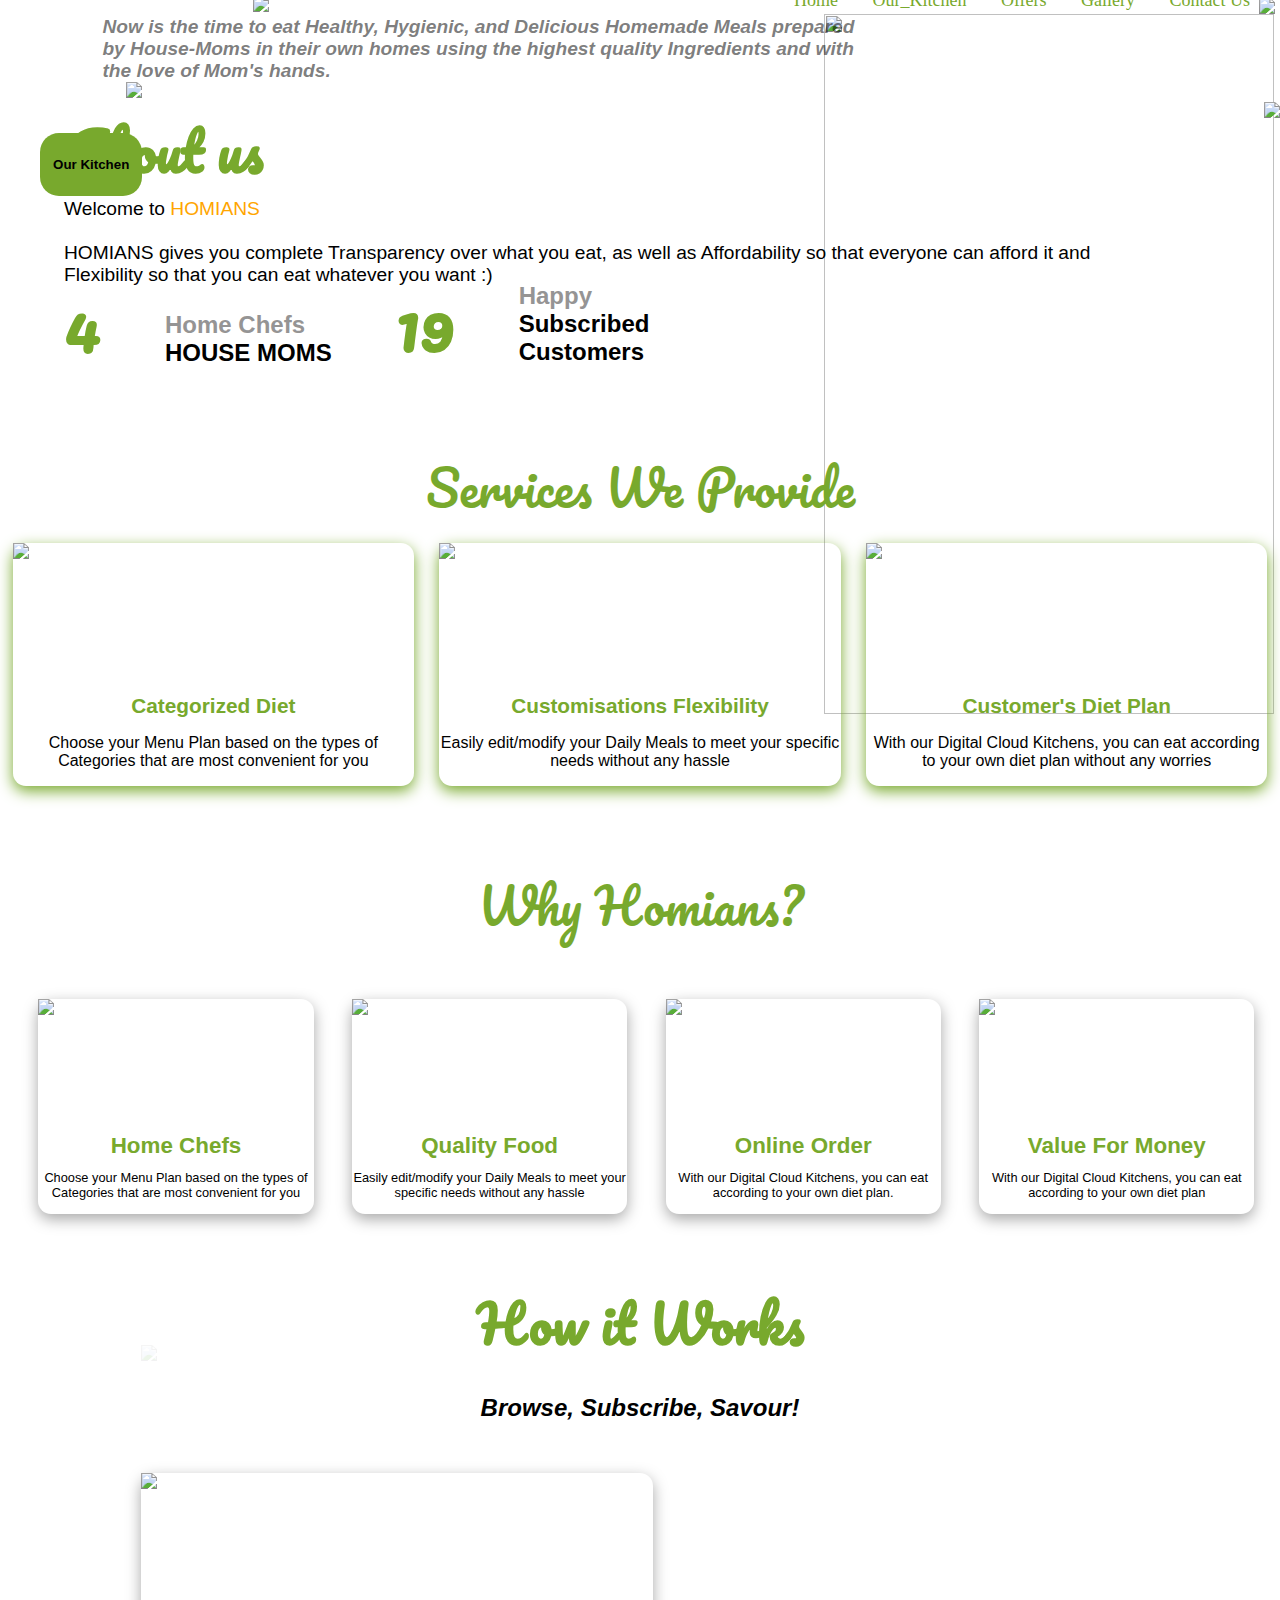
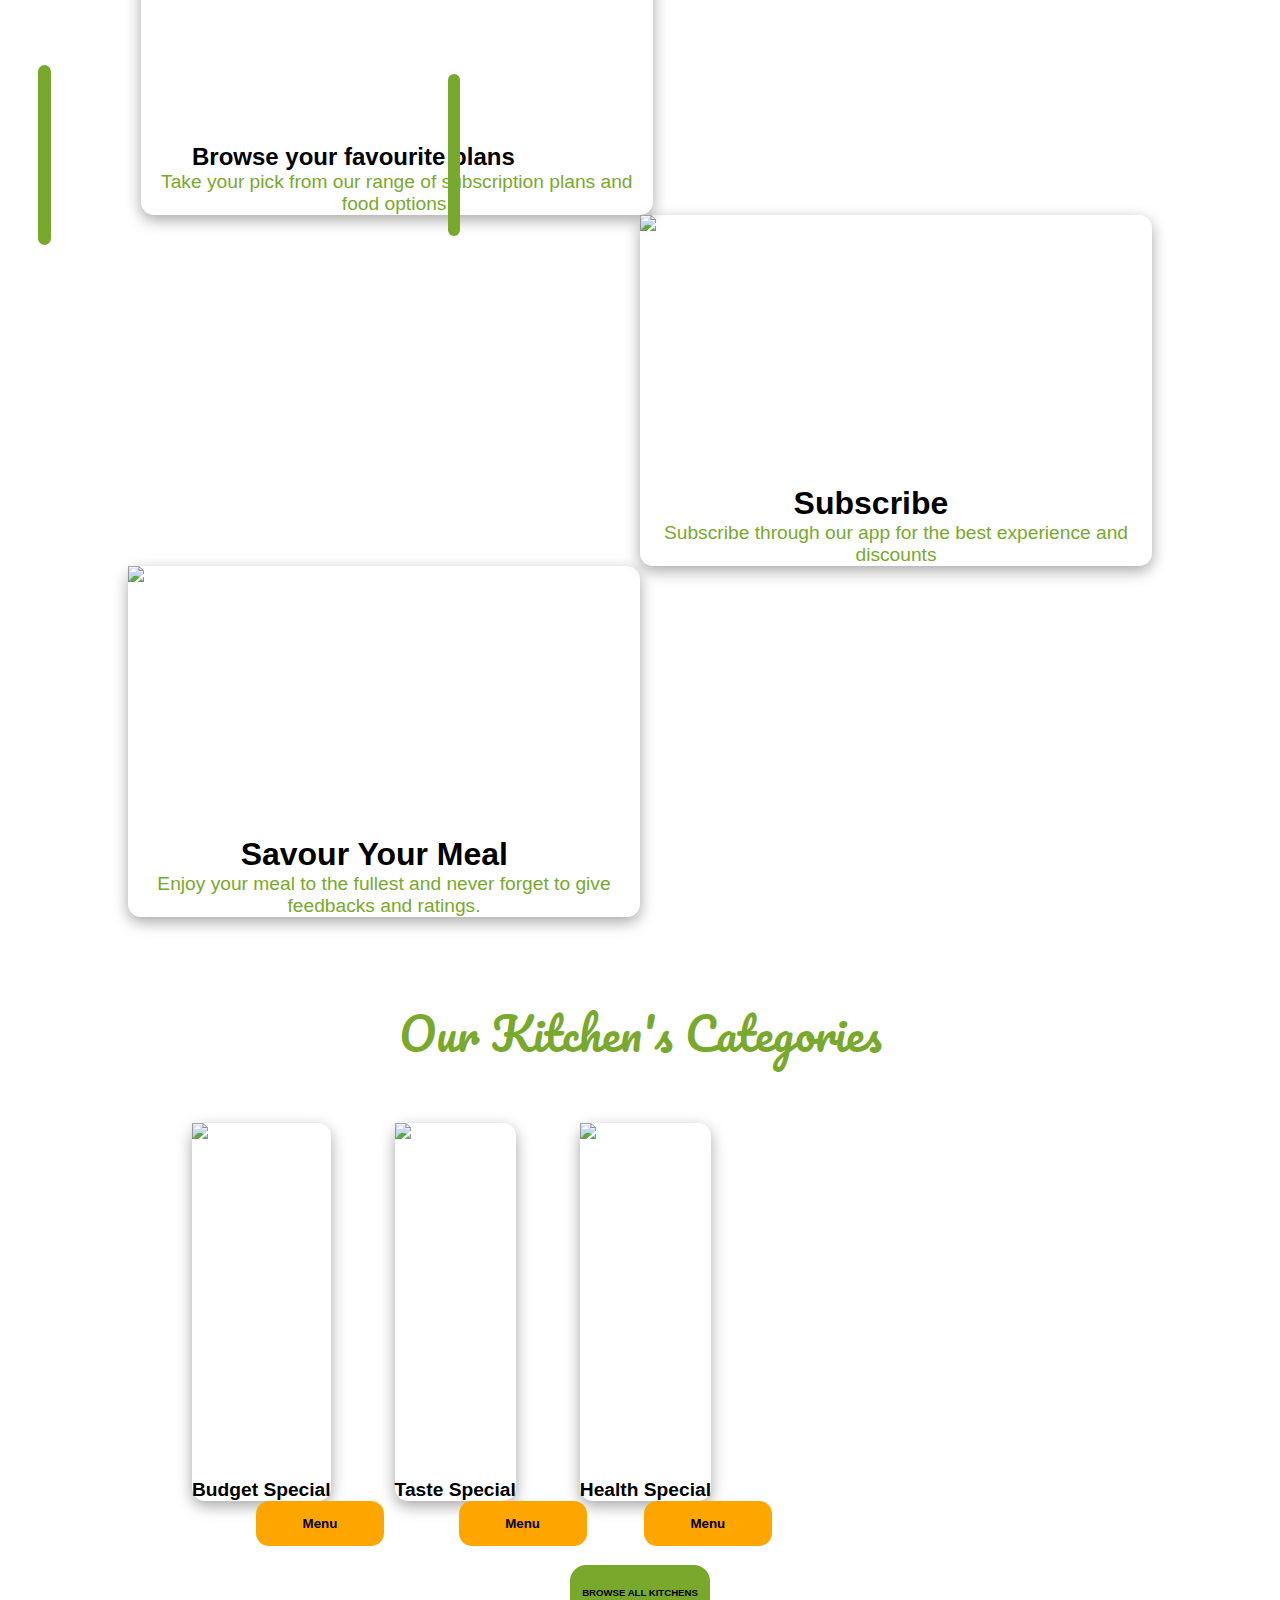
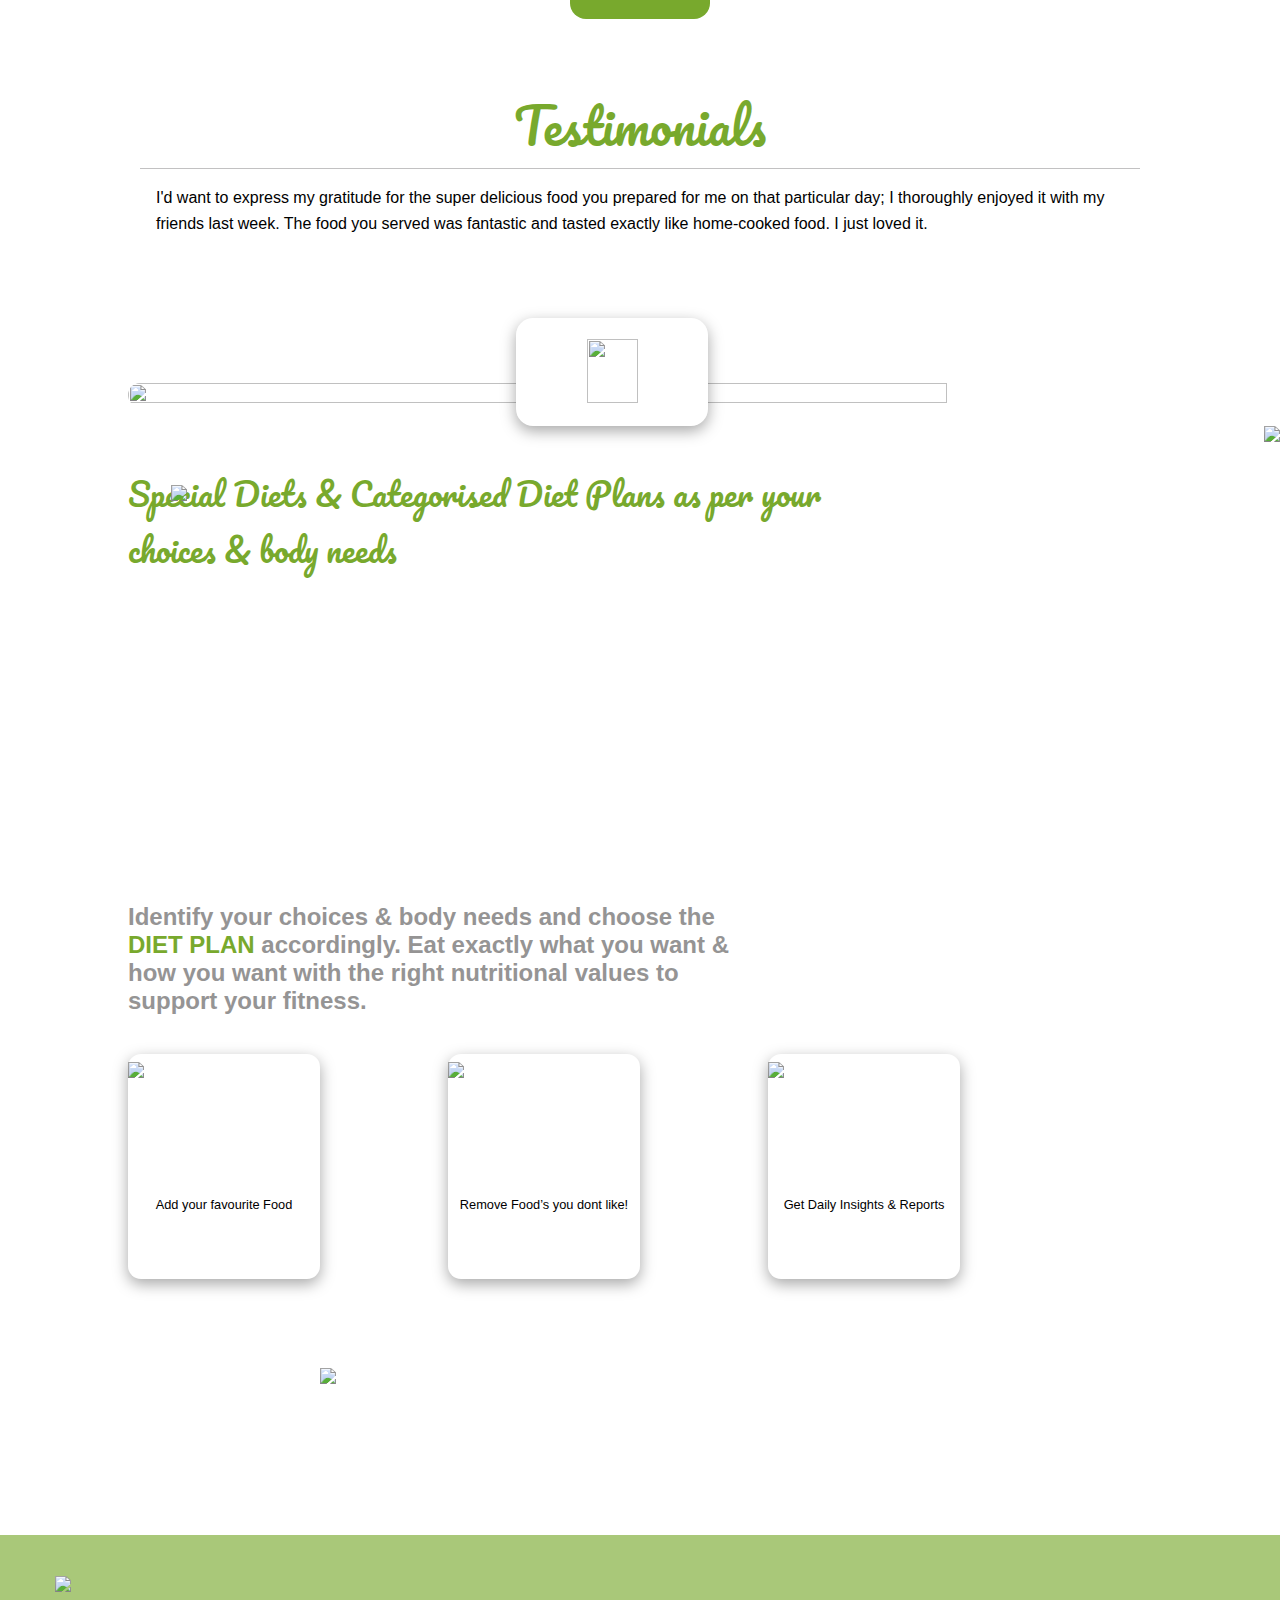
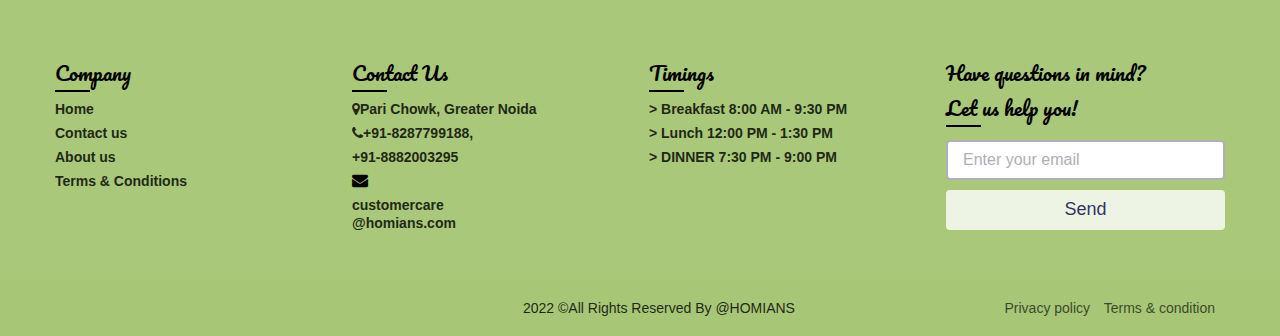
==== commit 3392813a: "new" ====
--- a/index.html
+++ b/index.html
@@ -19,7 +19,7 @@
     <nav>
       <ul id="menulist">
         <li><a href="index.html">Home</a></li>
-        <li><a href="">Our Kitchen</a></li>
+        <li><a href="our_kitchen.html">Our_Kitchen</a></li>
         <li><a href="offer/offer.html">Offers</a></li>
         <li><a href="gallery.html">Gallery</a></li>
         <li><a href="contact_us.html">Contact Us</a></li>
